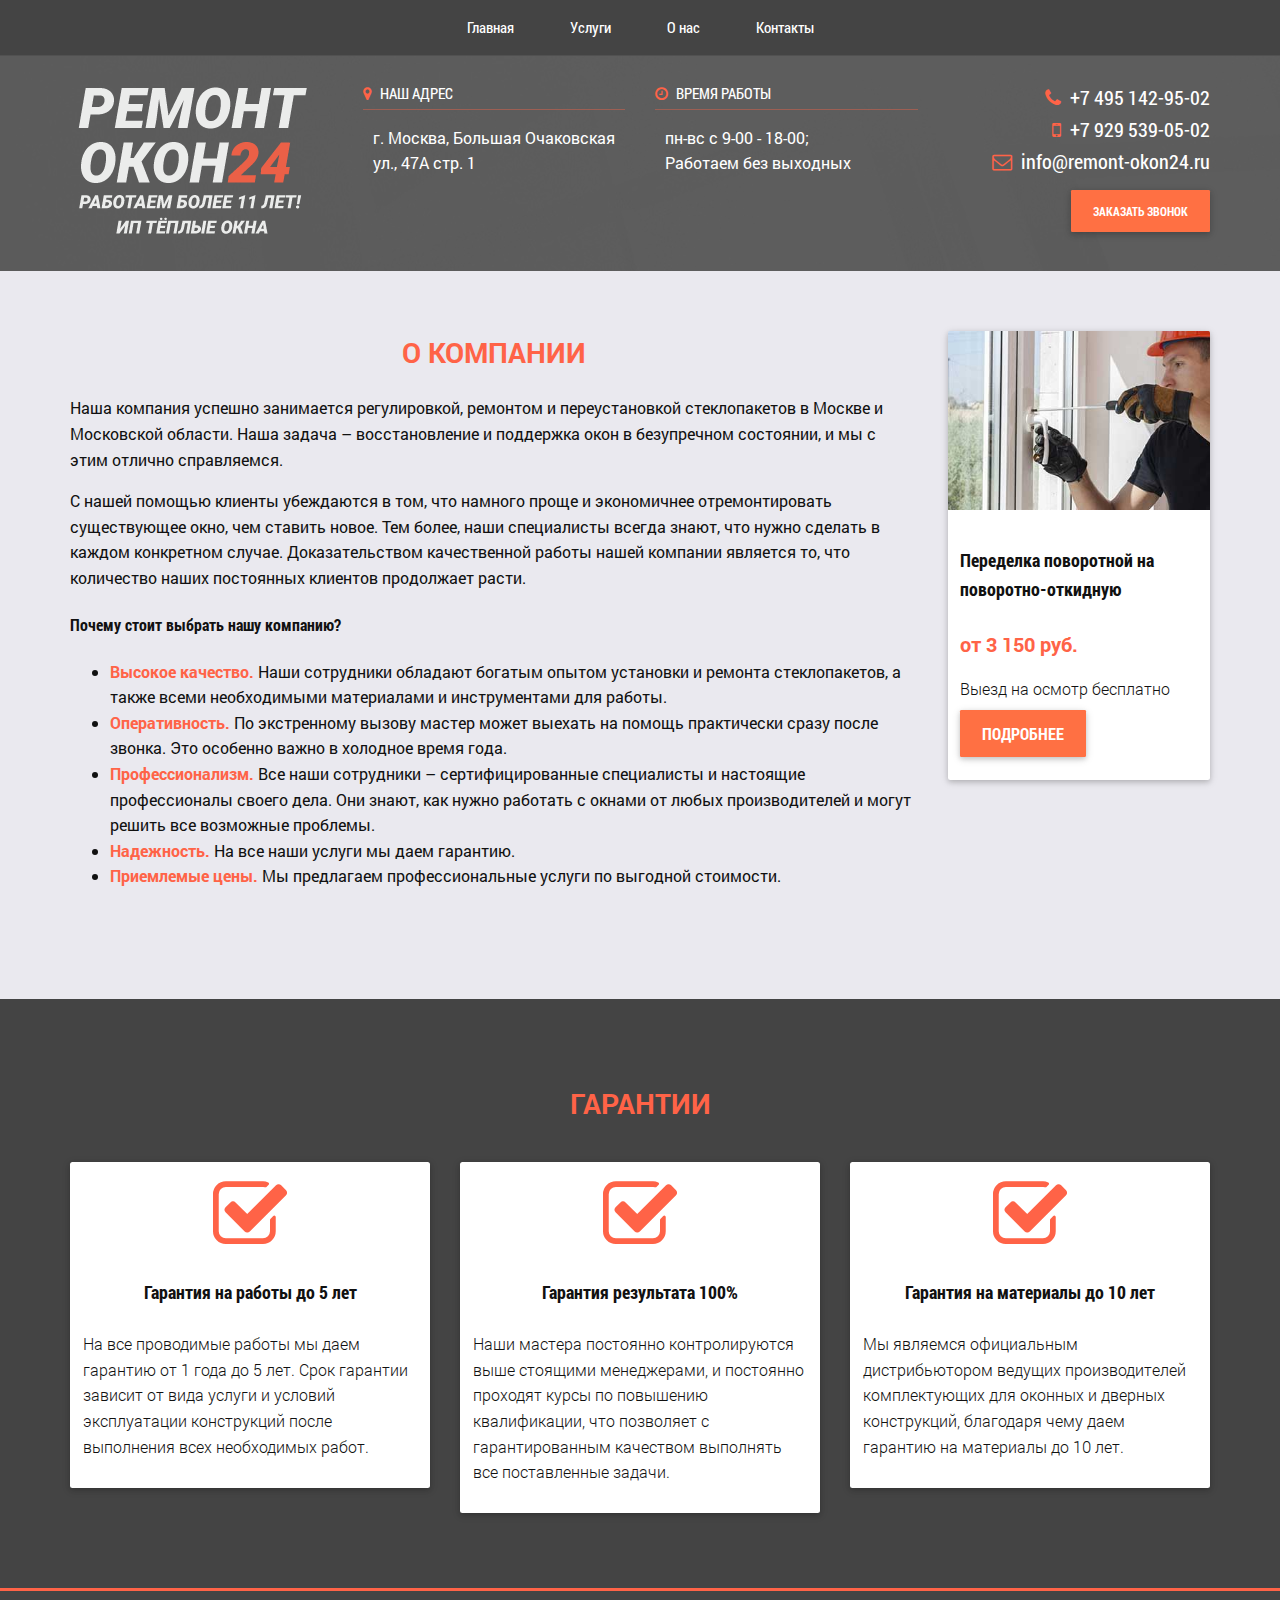
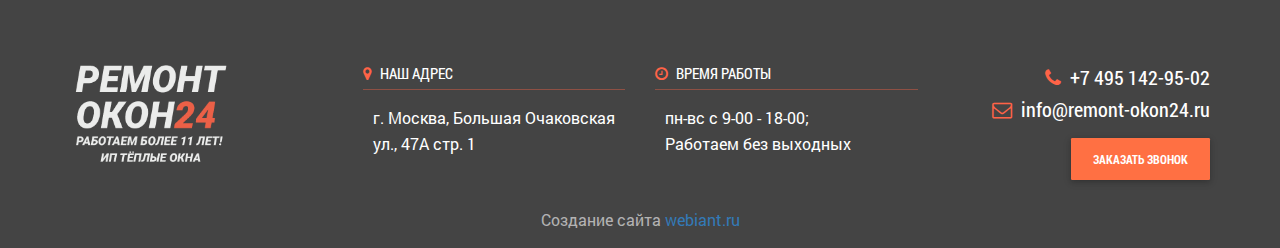
==== about.html @ fdbb1efa "Upgrade" ====
<!DOCTYPE html>
<html class="no-js" lang="ru">

<head>

	<meta charset="utf-8">

	<title>О нас - remont-okon24.ru</title>
	<meta name="description" content="">

	<meta http-equiv="X-UA-Compatible" content="IE=edge">
	<meta name="viewport" content="width=device-width, initial-scale=1, maximum-scale=1">

	<meta property="og:image" content="../img/remont-okon.jpg">

	<link rel="shortcut icon" href="img/favicon/favicon.ico" type="image/x-icon">
	<link rel="apple-touch-icon" href="img/favicon/apple-touch-icon.png">
	<link rel="apple-touch-icon" sizes="72x72" href="img/favicon/apple-touch-icon-72x72.png">
	<link rel="apple-touch-icon" sizes="114x114" href="img/favicon/apple-touch-icon-114x114.png">

	<!-- Bootstrap v3.3.4 Grid Styles -->
	<style>html{font-family:sans-serif;-ms-text-size-adjust:100%;-webkit-text-size-adjust:100%}body{margin:0}article,aside,details,figcaption,figure,footer,header,hgroup,main,menu,nav,section,summary{display:block}audio,canvas,progress,video{display:inline-block;vertical-align:baseline}audio:not([controls]){display:none;height:0}[hidden],template{display:none}a{background-color:transparent}a:active,a:hover{outline:0}abbr[title]{border-bottom:1px dotted}b,strong{font-weight:bold}dfn{font-style:italic}h1{font-size:2em;margin:0.67em 0}mark{background:#ff0;color:#000}small{font-size:80%}sub,sup{font-size:75%;line-height:0;position:relative;vertical-align:baseline}sup{top:-0.5em}sub{bottom:-0.25em}img{border:0}svg:not(:root){overflow:hidden}figure{margin:1em 40px}hr{-moz-box-sizing:content-box;-webkit-box-sizing:content-box;box-sizing:content-box;height:0}pre{overflow:auto}code,kbd,pre,samp{font-family:monospace, monospace;font-size:1em}button,input,optgroup,select,textarea{color:inherit;font:inherit;margin:0}button{overflow:visible}button,select{text-transform:none}button,html input[type="button"],input[type="reset"],input[type="submit"]{-webkit-appearance:button;cursor:pointer}button[disabled],html input[disabled]{cursor:default}button::-moz-focus-inner,input::-moz-focus-inner{border:0;padding:0}input{line-height:normal}input[type="checkbox"],input[type="radio"]{-webkit-box-sizing:border-box;-moz-box-sizing:border-box;box-sizing:border-box;padding:0}input[type="number"]::-webkit-inner-spin-button,input[type="number"]::-webkit-outer-spin-button{height:auto}input[type="search"]{-webkit-appearance:textfield;-moz-box-sizing:content-box;-webkit-box-sizing:content-box;box-sizing:content-box}input[type="search"]::-webkit-search-cancel-button,input[type="search"]::-webkit-search-decoration{-webkit-appearance:none}fieldset{border:1px solid #c0c0c0;margin:0 2px;padding:0.35em 0.625em 0.75em}legend{border:0;padding:0}textarea{overflow:auto}optgroup{font-weight:bold}table{border-collapse:collapse;border-spacing:0}td,th{padding:0}*{-webkit-box-sizing:border-box;-moz-box-sizing:border-box;box-sizing:border-box}*:before,*:after{-webkit-box-sizing:border-box;-moz-box-sizing:border-box;box-sizing:border-box}html{font-size:10px;-webkit-tap-highlight-color:rgba(0,0,0,0)}body{font-family:"Helvetica Neue",Helvetica,Arial,sans-serif;font-size:14px;line-height:1.42857143;color:#333;background-color:#fff}input,button,select,textarea{font-family:inherit;font-size:inherit;line-height:inherit}a{color:#337ab7;text-decoration:none}a:hover,a:focus{color:#23527c;text-decoration:underline}a:focus{outline:thin dotted;outline:5px auto -webkit-focus-ring-color;outline-offset:-2px}figure{margin:0}img{vertical-align:middle}.img-responsive{display:block;max-width:100%;height:auto}.img-rounded{border-radius:6px}.img-thumbnail{padding:4px;line-height:1.42857143;background-color:#fff;border:1px solid #ddd;border-radius:4px;-webkit-transition:all .2s ease-in-out;-o-transition:all .2s ease-in-out;transition:all .2s ease-in-out;display:inline-block;max-width:100%;height:auto}.img-circle{border-radius:50%}hr{margin-top:20px;margin-bottom:20px;border:0;border-top:1px solid #eee}.sr-only{position:absolute;width:1px;height:1px;margin:-1px;padding:0;overflow:hidden;clip:rect(0, 0, 0, 0);border:0}.sr-only-focusable:active,.sr-only-focusable:focus{position:static;width:auto;height:auto;margin:0;overflow:visible;clip:auto}[role="button"]{cursor:pointer}.container{margin-right:auto;margin-left:auto;padding-left:15px;padding-right:15px}@media (min-width:768px){.container{width:750px}}@media (min-width:992px){.container{width:970px}}@media (min-width:1200px){.container{width:1170px}}.container-fluid{margin-right:auto;margin-left:auto;padding-left:15px;padding-right:15px}.row{margin-left:-15px;margin-right:-15px}.col-xs-1, .col-sm-1, .col-md-1, .col-lg-1, .col-xs-2, .col-sm-2, .col-md-2, .col-lg-2, .col-xs-3, .col-sm-3, .col-md-3, .col-lg-3, .col-xs-4, .col-sm-4, .col-md-4, .col-lg-4, .col-xs-5, .col-sm-5, .col-md-5, .col-lg-5, .col-xs-6, .col-sm-6, .col-md-6, .col-lg-6, .col-xs-7, .col-sm-7, .col-md-7, .col-lg-7, .col-xs-8, .col-sm-8, .col-md-8, .col-lg-8, .col-xs-9, .col-sm-9, .col-md-9, .col-lg-9, .col-xs-10, .col-sm-10, .col-md-10, .col-lg-10, .col-xs-11, .col-sm-11, .col-md-11, .col-lg-11, .col-xs-12, .col-sm-12, .col-md-12, .col-lg-12{position:relative;min-height:1px;padding-left:15px;padding-right:15px}.col-xs-1, .col-xs-2, .col-xs-3, .col-xs-4, .col-xs-5, .col-xs-6, .col-xs-7, .col-xs-8, .col-xs-9, .col-xs-10, .col-xs-11, .col-xs-12{float:left}.col-xs-12{width:100%}.col-xs-11{width:91.66666667%}.col-xs-10{width:83.33333333%}.col-xs-9{width:75%}.col-xs-8{width:66.66666667%}.col-xs-7{width:58.33333333%}.col-xs-6{width:50%}.col-xs-5{width:41.66666667%}.col-xs-4{width:33.33333333%}.col-xs-3{width:25%}.col-xs-2{width:16.66666667%}.col-xs-1{width:8.33333333%}.col-xs-pull-12{right:100%}.col-xs-pull-11{right:91.66666667%}.col-xs-pull-10{right:83.33333333%}.col-xs-pull-9{right:75%}.col-xs-pull-8{right:66.66666667%}.col-xs-pull-7{right:58.33333333%}.col-xs-pull-6{right:50%}.col-xs-pull-5{right:41.66666667%}.col-xs-pull-4{right:33.33333333%}.col-xs-pull-3{right:25%}.col-xs-pull-2{right:16.66666667%}.col-xs-pull-1{right:8.33333333%}.col-xs-pull-0{right:auto}.col-xs-push-12{left:100%}.col-xs-push-11{left:91.66666667%}.col-xs-push-10{left:83.33333333%}.col-xs-push-9{left:75%}.col-xs-push-8{left:66.66666667%}.col-xs-push-7{left:58.33333333%}.col-xs-push-6{left:50%}.col-xs-push-5{left:41.66666667%}.col-xs-push-4{left:33.33333333%}.col-xs-push-3{left:25%}.col-xs-push-2{left:16.66666667%}.col-xs-push-1{left:8.33333333%}.col-xs-push-0{left:auto}.col-xs-offset-12{margin-left:100%}.col-xs-offset-11{margin-left:91.66666667%}.col-xs-offset-10{margin-left:83.33333333%}.col-xs-offset-9{margin-left:75%}.col-xs-offset-8{margin-left:66.66666667%}.col-xs-offset-7{margin-left:58.33333333%}.col-xs-offset-6{margin-left:50%}.col-xs-offset-5{margin-left:41.66666667%}.col-xs-offset-4{margin-left:33.33333333%}.col-xs-offset-3{margin-left:25%}.col-xs-offset-2{margin-left:16.66666667%}.col-xs-offset-1{margin-left:8.33333333%}.col-xs-offset-0{margin-left:0}@media (min-width:768px){.col-sm-1, .col-sm-2, .col-sm-3, .col-sm-4, .col-sm-5, .col-sm-6, .col-sm-7, .col-sm-8, .col-sm-9, .col-sm-10, .col-sm-11, .col-sm-12{float:left}.col-sm-12{width:100%}.col-sm-11{width:91.66666667%}.col-sm-10{width:83.33333333%}.col-sm-9{width:75%}.col-sm-8{width:66.66666667%}.col-sm-7{width:58.33333333%}.col-sm-6{width:50%}.col-sm-5{width:41.66666667%}.col-sm-4{width:33.33333333%}.col-sm-3{width:25%}.col-sm-2{width:16.66666667%}.col-sm-1{width:8.33333333%}.col-sm-pull-12{right:100%}.col-sm-pull-11{right:91.66666667%}.col-sm-pull-10{right:83.33333333%}.col-sm-pull-9{right:75%}.col-sm-pull-8{right:66.66666667%}.col-sm-pull-7{right:58.33333333%}.col-sm-pull-6{right:50%}.col-sm-pull-5{right:41.66666667%}.col-sm-pull-4{right:33.33333333%}.col-sm-pull-3{right:25%}.col-sm-pull-2{right:16.66666667%}.col-sm-pull-1{right:8.33333333%}.col-sm-pull-0{right:auto}.col-sm-push-12{left:100%}.col-sm-push-11{left:91.66666667%}.col-sm-push-10{left:83.33333333%}.col-sm-push-9{left:75%}.col-sm-push-8{left:66.66666667%}.col-sm-push-7{left:58.33333333%}.col-sm-push-6{left:50%}.col-sm-push-5{left:41.66666667%}.col-sm-push-4{left:33.33333333%}.col-sm-push-3{left:25%}.col-sm-push-2{left:16.66666667%}.col-sm-push-1{left:8.33333333%}.col-sm-push-0{left:auto}.col-sm-offset-12{margin-left:100%}.col-sm-offset-11{margin-left:91.66666667%}.col-sm-offset-10{margin-left:83.33333333%}.col-sm-offset-9{margin-left:75%}.col-sm-offset-8{margin-left:66.66666667%}.col-sm-offset-7{margin-left:58.33333333%}.col-sm-offset-6{margin-left:50%}.col-sm-offset-5{margin-left:41.66666667%}.col-sm-offset-4{margin-left:33.33333333%}.col-sm-offset-3{margin-left:25%}.col-sm-offset-2{margin-left:16.66666667%}.col-sm-offset-1{margin-left:8.33333333%}.col-sm-offset-0{margin-left:0}}@media (min-width:992px){.col-md-1, .col-md-2, .col-md-3, .col-md-4, .col-md-5, .col-md-6, .col-md-7, .col-md-8, .col-md-9, .col-md-10, .col-md-11, .col-md-12{float:left}.col-md-12{width:100%}.col-md-11{width:91.66666667%}.col-md-10{width:83.33333333%}.col-md-9{width:75%}.col-md-8{width:66.66666667%}.col-md-7{width:58.33333333%}.col-md-6{width:50%}.col-md-5{width:41.66666667%}.col-md-4{width:33.33333333%}.col-md-3{width:25%}.col-md-2{width:16.66666667%}.col-md-1{width:8.33333333%}.col-md-pull-12{right:100%}.col-md-pull-11{right:91.66666667%}.col-md-pull-10{right:83.33333333%}.col-md-pull-9{right:75%}.col-md-pull-8{right:66.66666667%}.col-md-pull-7{right:58.33333333%}.col-md-pull-6{right:50%}.col-md-pull-5{right:41.66666667%}.col-md-pull-4{right:33.33333333%}.col-md-pull-3{right:25%}.col-md-pull-2{right:16.66666667%}.col-md-pull-1{right:8.33333333%}.col-md-pull-0{right:auto}.col-md-push-12{left:100%}.col-md-push-11{left:91.66666667%}.col-md-push-10{left:83.33333333%}.col-md-push-9{left:75%}.col-md-push-8{left:66.66666667%}.col-md-push-7{left:58.33333333%}.col-md-push-6{left:50%}.col-md-push-5{left:41.66666667%}.col-md-push-4{left:33.33333333%}.col-md-push-3{left:25%}.col-md-push-2{left:16.66666667%}.col-md-push-1{left:8.33333333%}.col-md-push-0{left:auto}.col-md-offset-12{margin-left:100%}.col-md-offset-11{margin-left:91.66666667%}.col-md-offset-10{margin-left:83.33333333%}.col-md-offset-9{margin-left:75%}.col-md-offset-8{margin-left:66.66666667%}.col-md-offset-7{margin-left:58.33333333%}.col-md-offset-6{margin-left:50%}.col-md-offset-5{margin-left:41.66666667%}.col-md-offset-4{margin-left:33.33333333%}.col-md-offset-3{margin-left:25%}.col-md-offset-2{margin-left:16.66666667%}.col-md-offset-1{margin-left:8.33333333%}.col-md-offset-0{margin-left:0}}@media (min-width:1200px){.col-lg-1, .col-lg-2, .col-lg-3, .col-lg-4, .col-lg-5, .col-lg-6, .col-lg-7, .col-lg-8, .col-lg-9, .col-lg-10, .col-lg-11, .col-lg-12{float:left}.col-lg-12{width:100%}.col-lg-11{width:91.66666667%}.col-lg-10{width:83.33333333%}.col-lg-9{width:75%}.col-lg-8{width:66.66666667%}.col-lg-7{width:58.33333333%}.col-lg-6{width:50%}.col-lg-5{width:41.66666667%}.col-lg-4{width:33.33333333%}.col-lg-3{width:25%}.col-lg-2{width:16.66666667%}.col-lg-1{width:8.33333333%}.col-lg-pull-12{right:100%}.col-lg-pull-11{right:91.66666667%}.col-lg-pull-10{right:83.33333333%}.col-lg-pull-9{right:75%}.col-lg-pull-8{right:66.66666667%}.col-lg-pull-7{right:58.33333333%}.col-lg-pull-6{right:50%}.col-lg-pull-5{right:41.66666667%}.col-lg-pull-4{right:33.33333333%}.col-lg-pull-3{right:25%}.col-lg-pull-2{right:16.66666667%}.col-lg-pull-1{right:8.33333333%}.col-lg-pull-0{right:auto}.col-lg-push-12{left:100%}.col-lg-push-11{left:91.66666667%}.col-lg-push-10{left:83.33333333%}.col-lg-push-9{left:75%}.col-lg-push-8{left:66.66666667%}.col-lg-push-7{left:58.33333333%}.col-lg-push-6{left:50%}.col-lg-push-5{left:41.66666667%}.col-lg-push-4{left:33.33333333%}.col-lg-push-3{left:25%}.col-lg-push-2{left:16.66666667%}.col-lg-push-1{left:8.33333333%}.col-lg-push-0{left:auto}.col-lg-offset-12{margin-left:100%}.col-lg-offset-11{margin-left:91.66666667%}.col-lg-offset-10{margin-left:83.33333333%}.col-lg-offset-9{margin-left:75%}.col-lg-offset-8{margin-left:66.66666667%}.col-lg-offset-7{margin-left:58.33333333%}.col-lg-offset-6{margin-left:50%}.col-lg-offset-5{margin-left:41.66666667%}.col-lg-offset-4{margin-left:33.33333333%}.col-lg-offset-3{margin-left:25%}.col-lg-offset-2{margin-left:16.66666667%}.col-lg-offset-1{margin-left:8.33333333%}.col-lg-offset-0{margin-left:0}}.clearfix:before,.clearfix:after,.container:before,.container:after,.container-fluid:before,.container-fluid:after,.row:before,.row:after{content:" ";display:table}.clearfix:after,.container:after,.container-fluid:after,.row:after{clear:both}.center-block{display:block;margin-left:auto;margin-right:auto}.pull-right{float:right !important}.pull-left{float:left !important}.hide{display:none !important}.show{display:block !important}.invisible{visibility:hidden}.text-hide{font:0/0 a;color:transparent;text-shadow:none;background-color:transparent;border:0}.hidden{display:none !important}.affix{position:fixed}@-ms-viewport{width:device-width}.visible-xs,.visible-sm,.visible-md,.visible-lg{display:none !important}.visible-xs-block,.visible-xs-inline,.visible-xs-inline-block,.visible-sm-block,.visible-sm-inline,.visible-sm-inline-block,.visible-md-block,.visible-md-inline,.visible-md-inline-block,.visible-lg-block,.visible-lg-inline,.visible-lg-inline-block{display:none !important}@media (max-width:767px){.visible-xs{display:block !important}table.visible-xs{display:table}tr.visible-xs{display:table-row !important}th.visible-xs,td.visible-xs{display:table-cell !important}}@media (max-width:767px){.visible-xs-block{display:block !important}}@media (max-width:767px){.visible-xs-inline{display:inline !important}}@media (max-width:767px){.visible-xs-inline-block{display:inline-block !important}}@media (min-width:768px) and (max-width:991px){.visible-sm{display:block !important}table.visible-sm{display:table}tr.visible-sm{display:table-row !important}th.visible-sm,td.visible-sm{display:table-cell !important}}@media (min-width:768px) and (max-width:991px){.visible-sm-block{display:block !important}}@media (min-width:768px) and (max-width:991px){.visible-sm-inline{display:inline !important}}@media (min-width:768px) and (max-width:991px){.visible-sm-inline-block{display:inline-block !important}}@media (min-width:992px) and (max-width:1199px){.visible-md{display:block !important}table.visible-md{display:table}tr.visible-md{display:table-row !important}th.visible-md,td.visible-md{display:table-cell !important}}@media (min-width:992px) and (max-width:1199px){.visible-md-block{display:block !important}}@media (min-width:992px) and (max-width:1199px){.visible-md-inline{display:inline !important}}@media (min-width:992px) and (max-width:1199px){.visible-md-inline-block{display:inline-block !important}}@media (min-width:1200px){.visible-lg{display:block !important}table.visible-lg{display:table}tr.visible-lg{display:table-row !important}th.visible-lg,td.visible-lg{display:table-cell !important}}@media (min-width:1200px){.visible-lg-block{display:block !important}}@media (min-width:1200px){.visible-lg-inline{display:inline !important}}@media (min-width:1200px){.visible-lg-inline-block{display:inline-block !important}}@media (max-width:767px){.hidden-xs{display:none !important}}@media (min-width:768px) and (max-width:991px){.hidden-sm{display:none !important}}@media (min-width:992px) and (max-width:1199px){.hidden-md{display:none !important}}@media (min-width:1200px){.hidden-lg{display:none !important}}.visible-print{display:none !important}@media print{.visible-print{display:block !important}table.visible-print{display:table}tr.visible-print{display:table-row !important}th.visible-print,td.visible-print{display:table-cell !important}}.visible-print-block{display:none !important}@media print{.visible-print-block{display:block !important}}.visible-print-inline{display:none !important}@media print{.visible-print-inline{display:inline !important}}.visible-print-inline-block{display:none !important}@media print{.visible-print-inline-block{display:inline-block !important}}@media print{.hidden-print{display:none !important}}</style>
	
	<!-- Header CSS (First Sections of Website: paste after release from header.min.css here) -->
	<style></style>
	
	<!-- Load CSS, CSS Localstorage & WebFonts Main Function -->
	<script>!function(e){"use strict";function t(e,t,n){e.addEventListener?e.addEventListener(t,n,!1):e.attachEvent&&e.attachEvent("on"+t,n)}function n(t,n){return e.localStorage&&localStorage[t+"_content"]&&localStorage[t+"_file"]===n}function a(t,a){if(e.localStorage&&e.XMLHttpRequest)n(t,a)?o(localStorage[t+"_content"]):l(t,a);else{var s=r.createElement("link");s.href=a,s.id=t,s.rel="stylesheet",s.type="text/css",r.getElementsByTagName("head")[0].appendChild(s),r.cookie=t}}function l(e,t){var n=new XMLHttpRequest;n.open("GET",t,!0),n.onreadystatechange=function(){4===n.readyState&&200===n.status&&(o(n.responseText),localStorage[e+"_content"]=n.responseText,localStorage[e+"_file"]=t)},n.send()}function o(e){var t=r.createElement("style");t.setAttribute("type","text/css"),r.getElementsByTagName("head")[0].appendChild(t),t.styleSheet?t.styleSheet.cssText=e:t.innerHTML=e}var r=e.document;e.loadCSS=function(e,t,n){var a,l=r.createElement("link");if(t)a=t;else{var o;o=r.querySelectorAll?r.querySelectorAll("style,link[rel=stylesheet],script"):(r.body||r.getElementsByTagName("head")[0]).childNodes,a=o[o.length-1]}var s=r.styleSheets;l.rel="stylesheet",l.href=e,l.media="only x",a.parentNode.insertBefore(l,t?a:a.nextSibling);var c=function(e){for(var t=l.href,n=s.length;n--;)if(s[n].href===t)return e();setTimeout(function(){c(e)})};return l.onloadcssdefined=c,c(function(){l.media=n||"all"}),l},e.loadLocalStorageCSS=function(l,o){n(l,o)||r.cookie.indexOf(l)>-1?a(l,o):t(e,"load",function(){a(l,o)})}}(this);</script>

	<!-- Load CSS Start -->
	<script>loadLocalStorageCSS( "webfonts", "/css/fonts.min.css?ver=1.0.0" );</script>
	<script>loadCSS( "/css/header.min.css?ver=1.0.0", false, "all" );</script>
	<script>loadCSS( "/css/main.min.css?ver=1.0.0", false, "all" );</script>
	<!-- Load CSS End -->

	<!-- Load CSS Compilled without JS -->
	<noscript>
		<link rel="stylesheet" href="css/fonts.min.css">
		<link rel="stylesheet" href="css/main.min.css">
	</noscript>

</head>

<body class="page">
	<header class="main-head">
		<div class="mob-menu hidden-sm hidden-md hidden-lg">
			<a href="#" class="toggle-mnu hidden-lg"><span></span></a> <b>Меню</b>
		</div>
		<nav class="topmenu">
			<div class="container">
				<ul class="sf-menu">
					<li>
						<a href="/">Главная</a>
					</li>
					<li>
						<a href="#">Услуги</a>
						<ul>
							<li>
								<a href="../regulirivka-okon.html">Регулировка окон</a>
							</li>
							<li>
								<a href="../remont-plastikovykh-okon.html">Ремонт пластиковых окон</a>
							</li>
							<li>
								<a href="../remont-derevyannykh-okon.html">Ремонт деревянных окон</a>
							</li>
							<li>
								<a href="../zamena-steklopaketov.html">Замена стеклопакетов</a>
							</li>
							<li>
								<a href="../zamena-uplotnitelnykh-rezinok.html">Замена уплотнительных резинок</a>
							</li>
							<li>
								<a href="../remont-i-zamena-mekhanizmov.html">Ремонт и замена механизмов створки</a>
							</li>
							<li>
								<a href="../otdelka-okon.html">Откосы из сендвич-панелей, отделка окон</a>
							</li>
							<li>
								<a href="../moskitnye-setki.html">Москитные сетки на окна и двери</a>
							</li>
							<li>
								<a href="../peredelka-na-otkryvayushhuyusya.html">Переделка глухой на открывающуюся</a>
							</li>
							<li>
								<a href="../peredelka-povorotnoj-stvorki.html">Переделка поворотной на поворотно-откидную</a>
							</li>
							<li>
								<a href="../detskie-zamki-grebenki.html">Детские замки, гребенки, защелки курильщика</a>
							</li>
							<li>
								<a href="../otdelka-balkonov.html">Отделка и утепление балконов и лоджий</a>
							</li>
						</ul>
					</li>
					<li>
						<a href="../about.html">О нас</a>
					</li>
					<li>
						<a href="../contacts.html">Контакты</a>
					</li>
				</ul>
			</div>
		</nav>

		<section class="top-panel">
			<div class="container">
				<div class="top-panel-cont">
					<div class="row">
						<div class="col-md-3 col-sm-6 col-xs-4">
							<div class="top-panel-logo">
								<a href="/" class="logo"><img src="img/logo.png" alt="Ремонт окон"></a>
							</div>
						</div>
						<div class="col-md-3 hidden-sm hidden-xs">
							<div class="top-panel-box">
								<h4><i class="fa fa-map-marker" aria-hidden="true"></i>	Наш адрес</h4>
								<div class="box-contant">
									г. Москва, Большая Очаковская ул., 47А стр. 1
								</div>
							</div>
						</div>
						<div class="col-md-3 hidden-sm hidden-xs">
							<div class="top-panel-box">
								<h4>
									<i class="fa fa-clock-o" aria-hidden="true"></i> Время работы</h4>
								<div class="box-contant">
									пн-вс c 9-00 - 18-00;
									<br> Работаем без выходных
								</div>
							</div>
						</div>
						<div class="col-md-3 col-sm-6 col-xs-8">
							<div class="text-right">
								<div class="top-phone">
									<i class="fa fa-phone" aria-hidden="true"></i>
									<a href="tel:+74951429502">+7 495 142-95-02</a>
									<br>
									<i class="fa fa-mobile" aria-hidden="true"></i>
									<a href="tel:+79295390502">+7 929 539-05-02</a>
								</div>
								<div class="top-mail hidden-xs">
									<i class="fa fa-envelope-o" aria-hidden="true"></i> <a href="mailto:info@remont-okon24.ru">info@remont-okon24.ru</a>
								</div>
								<div class="top-button">
									<a href="#callback" class="btn btn-deep-orange popup-with-zoom-anim" data-form="Заявка на обратный звонок сверху"><span>Заказать звонок</span></a>
								</div>
							</div>
						</div>
					</div>
				</div>
			</div>
		</section>

		<section class="content">
			<div class="container">
				<div class="row">
					<div class="col-md-9">
						<article>
							<h1 class="sect-title">О компании</h1>
							<p>Наша компания успешно занимается регулировкой, ремонтом и переустановкой стеклопакетов в Москве и Московской области. Наша задача – восстановление и поддержка окон в безупречном состоянии, и мы с этим отлично справляемся.</p>

                            <p>С нашей помощью клиенты убеждаются в том, что намного проще и экономичнее отремонтировать существующее окно, чем ставить новое. Тем более, наши специалисты всегда знают, что нужно сделать в каждом конкретном случае. 
                            Доказательством качественной работы нашей компании является то, что количество наших постоянных клиентов продолжает расти.</p>
                            
                            <h4>Почему стоит выбрать нашу компанию?</h4>
                                <ul>
                                    <li><strong>Высокое качество.</strong> Наши сотрудники обладают богатым опытом установки и ремонта стеклопакетов, а также всеми необходимыми материалами и инструментами для работы.</li>
                                    <li><strong>Оперативность.</strong> По экстренному вызову мастер может выехать на помощь практически сразу после звонка. Это особенно важно в холодное время года.</li>
                                    <li><strong>Профессионализм.</strong> Все наши сотрудники – сертифицированные специалисты и настоящие профессионалы своего дела. Они знают, как нужно работать с окнами от любых производителей и могут решить все возможные проблемы.</li>
                                    <li><strong>Надежность.</strong> На все наши услуги мы даем гарантию.</li>
                                    <li><strong>Приемлемые цены.</strong> Мы предлагаем профессиональные услуги по выгодной стоимости.</li>
                                </ul>
						</article>
					</div>
					<div class="col-md-3">
						<aside class="ride-sidebar">
							<div class="card">
								<img src="../img/servises/Peredelka-povorotnoj-stvorki.jpg" class="card-img-top" alt="Переделка поворотной створки">
								<div class="card-body">
									<h4 class="card-title">Переделка поворотной на поворотно-откидную</h4>
									<strong>от 3 150 руб.</strong>
									<p class="card-text">Выезд на осмотр бесплатно</p>
									<div class="top-button">
										<a href="../peredelka-povorotnoj-stvorki.html" type="button" class="btn btn-md btn-deep-orange">Подробнее</a>
									</div>
								</div>
							</div>
						</aside>
					</div>
				</div>
			</div>
		</section>

		<section class="sect-garant">
			<div class="container">
				<div class="row">
						<h2 class="sect-title">Гарантии</h2>
					<div class="col-sm-4">
						<div class="card">
							<div class="card-body">
								<div class="garant-icon">
									<i class="fa fa-check-square-o fa-5x" aria-hidden="true"></i>
								</div>
								<h4 class="card-title text-center">Гарантия на работы до 5 лет</h4>
								<p class="card-text">На все проводимые работы мы даем гарантию от 1 года до 5 лет. Срок гарантии зависит от вида услуги и условий эксплуатации конструкций после выполнения всех необходимых работ.</p>
							</div>
						</div>
					</div>
					<div class="col-sm-4">
						<div class="card">
							<div class="card-body">
								<div class="garant-icon">
									<i class="fa fa-check-square-o fa-5x" aria-hidden="true"></i>
								</div>
								<h4 class="card-title text-center">Гарантия результата 100%</h4>
								<p class="card-text">Наши мастера постоянно контролируются выше стоящими менеджерами, и постоянно проходят курсы по повышению квалификации, что позволяет с гарантированным качеством выполнять все поставленные задачи.</p>
							</div>
						</div>
					</div>
					<div class="col-sm-4">
						<div class="card">
							<div class="card-body">
								<div class="garant-icon">
									<i class="fa fa-check-square-o fa-5x" aria-hidden="true"></i>
								</div>
								<h4 class="card-title text-center">Гарантия на материалы до 10 лет</h4>
								<p class="card-text">Мы являемся официальным дистрибьютором ведущих производителей комплектующих для оконных и дверных конструкций, благодаря чему даем гарантию на материалы до 10 лет.</p>
							</div>
						</div>
					</div>
				</div>
			</div>
		</section>
		
		<footer class="site-footer">
			<div class="container">
				<div class="row">
					<div class="col-md-2 col-sm-6 col-xs-4">
						<a href="/" class="logo">
							<img src="img/logo.png" alt="Ремонт окон">
						</a>
					</div>
					<div class="col-md-3 col-md-offset-1 hidden-sm hidden-xs">
						<div class="site-footer-box">
							<h4>
								<i class="fa fa-map-marker" aria-hidden="true"></i> Наш адрес</h4>
							<div class="box-contant">
								г. Москва, Большая Очаковская ул., 47А стр. 1
							</div>
						</div>
					</div>
					<div class="col-md-3 hidden-sm hidden-xs">
						<div class="site-footer-box">
							<h4>
								<i class="fa fa-clock-o" aria-hidden="true"></i> Время работы</h4>
							<div class="box-contant">
								пн-вс c 9-00 - 18-00;
								<br> Работаем без выходных
							</div>
						</div>
					</div>
					<div class="col-md-3 col-sm-6 col-xs-8">
						<div class="text-right">
							<div class="footer-phone">
								<i class="fa fa-phone" aria-hidden="true"></i>
								<a href="tel:+74951429502">+7 495 142-95-02</a>
							</div>
							<div class="footer-mail hidden-xs">
								<i class="fa fa-envelope-o" aria-hidden="true"></i>
								<a href="mailto:info@remont-okon24.ru">info@remont-okon24.ru</a>
							</div>
							<div class="footer-button">
								<a href="#callback" class="btn btn-deep-orange popup-with-zoom-anim" data-form="Заявка на обратный звонок снизу">
									<span>Заказать звонок</span>
								</a>
							</div>
						</div>
					</div>
				</div>
			</div>
			<div class="footer-copyright text-center">
					Создание сайта <a href="https://webiant.ru" target="_blank">webiant.ru</a>
			</div>
		</footer>

	<div class="hidden">
		<form class="popup-form callback zoom-anim-dialog" id="callback">
			<div class="success">Спасибо за заявку <br>
				Наши менеджеры свяжутся с Вами в ближайшее время</div>
			<!-- Hidden Required Fields -->
			<input type="hidden" name="project_name" value="Регулировка окон">
			<input type="hidden" name="admin_email" value="info@remont-okon24.ru">
			<input type="hidden" name="form_subject" value="Заявка с сайта на Регулировку окон">
			<!-- END Hidden Required Fields -->
			<h2 class="sect-title">Оставить заявку</h2>
			<input type="text" name="Имя" placeholder="Введите ваше имя" required>
			<input type="text" name="Телефон" placeholder="Введите ваш телефон" required>
			<div class="text-center">
				<button class="btn btn-deep-orange">Отправить</button>
			</div>
			<input class="formname" type="hidden" name="Форма" id="">
		</form>
	</div>

	<!--[if lt IE 9]>
	<script src="libs/html5shiv/es5-shim.min.js"></script>
	<script src="libs/html5shiv/html5shiv.min.js"></script>
	<script src="libs/html5shiv/html5shiv-printshiv.min.js"></script>
	<script src="libs/respond/respond.min.js"></script>
	<![endif]-->

	<!-- Load Scripts Start -->
	<script>var scr = {"scripts":[
		{"src" : "js/libs.js", "async" : false},
		{"src" : "js/common.js", "async" : false}
		]};!function(t,n,r){"use strict";var c=function(t){if("[object Array]"!==Object.prototype.toString.call(t))return!1;for(var r=0;r<t.length;r++){var c=n.createElement("script"),e=t[r];c.src=e.src,c.async=e.async,n.body.appendChild(c)}return!0};t.addEventListener?t.addEventListener("load",function(){c(r.scripts);},!1):t.attachEvent?t.attachEvent("onload",function(){c(r.scripts)}):t.onload=function(){c(r.scripts)}}(window,document,scr);
	</script>
	<!-- Load Scripts End -->
<!-- Yandex.Metrika counter --> <script type="text/javascript" > (function (d, w, c) { (w[c] = w[c] || []).push(function() { try { w.yaCounter49998046 = new Ya.Metrika2({ id:49998046, clickmap:true, trackLinks:true, accurateTrackBounce:true, webvisor:true }); } catch(e) { } }); var n = d.getElementsByTagName("script")[0], s = d.createElement("script"), f = function () { n.parentNode.insertBefore(s, n); }; s.type = "text/javascript"; s.async = true; s.src = "https://mc.yandex.ru/metrika/tag.js"; if (w.opera == "[object Opera]") { d.addEventListener("DOMContentLoaded", f, false); } else { f(); } })(document, window, "yandex_metrika_callbacks2"); </script> <noscript><div><img src="https://mc.yandex.ru/watch/49998046" style="position:absolute; left:-9999px;" alt="" /></div></noscript> <!-- /Yandex.Metrika counter -->
</body>
</html>
---- css/fonts.min.css ----
@font-face{font-family:RobotoRegular;font-style:normal;font-weight:400;src:url(../fonts/RobotoRegular/RobotoRegular.eot?#iefix) format("embedded-opentype"),url(../fonts/RobotoRegular/RobotoRegular.woff) format("woff"),url(../fonts/RobotoRegular/RobotoRegular.ttf) format("truetype")}@font-face{font-family:RobotoBold;font-style:normal;font-weight:400;src:url(../fonts/RobotoBold/RobotoBold.eot?#iefix) format("embedded-opentype"),url(../fonts/RobotoBold/RobotoBold.woff) format("woff"),url(../fonts/RobotoBold/RobotoBold.ttf) format("truetype")}@font-face{font-family:RobotoCondensedBold;font-style:normal;font-weight:400;src:url(../fonts/RobotoCondensedBold/RobotoCondensedBold.eot?#iefix) format("embedded-opentype"),url(../fonts/RobotoCondensedBold/RobotoCondensedBold.woff) format("woff"),url(../fonts/RobotoCondensedBold/RobotoCondensedBold.ttf) format("truetype")}@font-face{font-family:RobotoCondensedLight;font-style:normal;font-weight:400;src:url(../fonts/RobotoCondensedLight/RobotoCondensedLight.eot?#iefix) format("embedded-opentype"),url(../fonts/RobotoCondensedLight/RobotoCondensedLight.woff) format("woff"),url(../fonts/RobotoCondensedLight/RobotoCondensedLight.ttf) format("truetype")}@font-face{font-family:RobotoCondensedRegular;font-style:normal;font-weight:400;src:url(../fonts/RobotoCondensedRegular/RobotoCondensedRegular.eot?#iefix) format("embedded-opentype"),url(../fonts/RobotoCondensedRegular/RobotoCondensedRegular.woff) format("woff"),url(../fonts/RobotoCondensedRegular/RobotoCondensedRegular.ttf) format("truetype")}@font-face{font-family:RobotoLight;font-style:normal;font-weight:400;src:url(../fonts/RobotoLight/RobotoLight.eot?#iefix) format("embedded-opentype"),url(../fonts/RobotoLight/RobotoLight.woff) format("woff"),url(../fonts/RobotoLight/RobotoLight.ttf) format("truetype")}
---- css/main.min.css ----
@charset "UTF-8";.fa-pull-left,.sf-menu,.sf-menu>li{float:left}.flip-clock-wrapper.clearfix:after,.flip-clock-wrapper:after{clear:both}.fa,.mm-menu{-moz-osx-font-smoothing:grayscale}.fa-fw,.fa-li,.fa-stack-1x,.fa-stack-2x,.flip-clock-wrapper,.mm-iconbar,.mm-navbar{text-align:center}.mm-listitem>a,.mm-listitem>span,.mm-listitem_divider,.mm-navbar__breadcrumbs,.mm-navbar__title{-o-text-overflow:ellipsis;text-overflow:ellipsis}.mm-listitem_divider,.site-footer-box h4,.success{text-transform:uppercase}.animated{-webkit-animation-duration:1s;animation-duration:1s;-webkit-animation-fill-mode:both;animation-fill-mode:both}.animated.infinite{-webkit-animation-iteration-count:infinite;animation-iteration-count:infinite}.animated.hinge{-webkit-animation-duration:2s;animation-duration:2s}@-webkit-keyframes bounce{0%,100%,20%,53%,80%{-webkit-transition-timing-function:cubic-bezier(.215,.61,.355,1);transition-timing-function:cubic-bezier(.215,.61,.355,1);-webkit-transform:translate3d(0,0,0);transform:translate3d(0,0,0)}40%,43%{-webkit-transition-timing-function:cubic-bezier(.755,.05,.855,.06);transition-timing-function:cubic-bezier(.755,.05,.855,.06);-webkit-transform:translate3d(0,-30px,0);transform:translate3d(0,-30px,0)}70%{-webkit-transition-timing-function:cubic-bezier(.755,.05,.855,.06);transition-timing-function:cubic-bezier(.755,.05,.855,.06);-webkit-transform:translate3d(0,-15px,0);transform:translate3d(0,-15px,0)}90%{-webkit-transform:translate3d(0,-4px,0);transform:translate3d(0,-4px,0)}}@keyframes bounce{0%,100%,20%,53%,80%{-webkit-transition-timing-function:cubic-bezier(.215,.61,.355,1);-o-transition-timing-function:cubic-bezier(.215,.61,.355,1);transition-timing-function:cubic-bezier(.215,.61,.355,1);-webkit-transform:translate3d(0,0,0);-ms-transform:translate3d(0,0,0);transform:translate3d(0,0,0)}40%,43%{-webkit-transition-timing-function:cubic-bezier(.755,.05,.855,.06);-o-transition-timing-function:cubic-bezier(.755,.05,.855,.06);transition-timing-function:cubic-bezier(.755,.05,.855,.06);-webkit-transform:translate3d(0,-30px,0);-ms-transform:translate3d(0,-30px,0);transform:translate3d(0,-30px,0)}70%{-webkit-transition-timing-function:cubic-bezier(.755,.05,.855,.06);-o-transition-timing-function:cubic-bezier(.755,.05,.855,.06);transition-timing-function:cubic-bezier(.755,.05,.855,.06);-webkit-transform:translate3d(0,-15px,0);-ms-transform:translate3d(0,-15px,0);transform:translate3d(0,-15px,0)}90%{-webkit-transform:translate3d(0,-4px,0);-ms-transform:translate3d(0,-4px,0);transform:translate3d(0,-4px,0)}}.bounce{-webkit-animation-name:bounce;animation-name:bounce;-webkit-transform-origin:center bottom;-ms-transform-origin:center bottom;transform-origin:center bottom}@-webkit-keyframes flash{0%,100%,50%{opacity:1}25%,75%{opacity:0}}@keyframes flash{0%,100%,50%{opacity:1}25%,75%{opacity:0}}.flash{-webkit-animation-name:flash;animation-name:flash}@-webkit-keyframes pulse{0%,100%{-webkit-transform:scale3d(1,1,1);transform:scale3d(1,1,1)}50%{-webkit-transform:scale3d(1.05,1.05,1.05);transform:scale3d(1.05,1.05,1.05)}}@keyframes pulse{0%,100%{-webkit-transform:scale3d(1,1,1);-ms-transform:scale3d(1,1,1);transform:scale3d(1,1,1)}50%{-webkit-transform:scale3d(1.05,1.05,1.05);-ms-transform:scale3d(1.05,1.05,1.05);transform:scale3d(1.05,1.05,1.05)}}.pulse{-webkit-animation-name:pulse;animation-name:pulse}@-webkit-keyframes rubberBand{0%,100%{-webkit-transform:scale3d(1,1,1);transform:scale3d(1,1,1)}30%{-webkit-transform:scale3d(1.25,.75,1);transform:scale3d(1.25,.75,1)}40%{-webkit-transform:scale3d(.75,1.25,1);transform:scale3d(.75,1.25,1)}50%{-webkit-transform:scale3d(1.15,.85,1);transform:scale3d(1.15,.85,1)}65%{-webkit-transform:scale3d(.95,1.05,1);transform:scale3d(.95,1.05,1)}75%{-webkit-transform:scale3d(1.05,.95,1);transform:scale3d(1.05,.95,1)}}@keyframes rubberBand{0%,100%{-webkit-transform:scale3d(1,1,1);-ms-transform:scale3d(1,1,1);transform:scale3d(1,1,1)}30%{-webkit-transform:scale3d(1.25,.75,1);-ms-transform:scale3d(1.25,.75,1);transform:scale3d(1.25,.75,1)}40%{-webkit-transform:scale3d(.75,1.25,1);-ms-transform:scale3d(.75,1.25,1);transform:scale3d(.75,1.25,1)}50%{-webkit-transform:scale3d(1.15,.85,1);-ms-transform:scale3d(1.15,.85,1);transform:scale3d(1.15,.85,1)}65%{-webkit-transform:scale3d(.95,1.05,1);-ms-transform:scale3d(.95,1.05,1);transform:scale3d(.95,1.05,1)}75%{-webkit-transform:scale3d(1.05,.95,1);-ms-transform:scale3d(1.05,.95,1);transform:scale3d(1.05,.95,1)}}.rubberBand{-webkit-animation-name:rubberBand;animation-name:rubberBand}@-webkit-keyframes shake{0%,100%{-webkit-transform:translate3d(0,0,0);transform:translate3d(0,0,0)}10%,30%,50%,70%,90%{-webkit-transform:translate3d(-10px,0,0);transform:translate3d(-10px,0,0)}20%,40%,60%,80%{-webkit-transform:translate3d(10px,0,0);transform:translate3d(10px,0,0)}}@keyframes shake{0%,100%{-webkit-transform:translate3d(0,0,0);-ms-transform:translate3d(0,0,0);transform:translate3d(0,0,0)}10%,30%,50%,70%,90%{-webkit-transform:translate3d(-10px,0,0);-ms-transform:translate3d(-10px,0,0);transform:translate3d(-10px,0,0)}20%,40%,60%,80%{-webkit-transform:translate3d(10px,0,0);-ms-transform:translate3d(10px,0,0);transform:translate3d(10px,0,0)}}.shake{-webkit-animation-name:shake;animation-name:shake}@-webkit-keyframes swing{20%{-webkit-transform:rotate3d(0,0,1,15deg);transform:rotate3d(0,0,1,15deg)}40%{-webkit-transform:rotate3d(0,0,1,-10deg);transform:rotate3d(0,0,1,-10deg)}60%{-webkit-transform:rotate3d(0,0,1,5deg);transform:rotate3d(0,0,1,5deg)}80%{-webkit-transform:rotate3d(0,0,1,-5deg);transform:rotate3d(0,0,1,-5deg)}100%{-webkit-transform:rotate3d(0,0,1,0deg);transform:rotate3d(0,0,1,0deg)}}@keyframes swing{20%{-webkit-transform:rotate3d(0,0,1,15deg);-ms-transform:rotate3d(0,0,1,15deg);transform:rotate3d(0,0,1,15deg)}40%{-webkit-transform:rotate3d(0,0,1,-10deg);-ms-transform:rotate3d(0,0,1,-10deg);transform:rotate3d(0,0,1,-10deg)}60%{-webkit-transform:rotate3d(0,0,1,5deg);-ms-transform:rotate3d(0,0,1,5deg);transform:rotate3d(0,0,1,5deg)}80%{-webkit-transform:rotate3d(0,0,1,-5deg);-ms-transform:rotate3d(0,0,1,-5deg);transform:rotate3d(0,0,1,-5deg)}100%{-webkit-transform:rotate3d(0,0,1,0deg);-ms-transform:rotate3d(0,0,1,0deg);transform:rotate3d(0,0,1,0deg)}}.swing{-webkit-transform-origin:top center;-ms-transform-origin:top center;transform-origin:top center;-webkit-animation-name:swing;animation-name:swing}@-webkit-keyframes tada{0%,100%{-webkit-transform:scale3d(1,1,1);transform:scale3d(1,1,1)}10%,20%{-webkit-transform:scale3d(.9,.9,.9) rotate3d(0,0,1,-3deg);transform:scale3d(.9,.9,.9) rotate3d(0,0,1,-3deg)}30%,50%,70%,90%{-webkit-transform:scale3d(1.1,1.1,1.1) rotate3d(0,0,1,3deg);transform:scale3d(1.1,1.1,1.1) rotate3d(0,0,1,3deg)}40%,60%,80%{-webkit-transform:scale3d(1.1,1.1,1.1) rotate3d(0,0,1,-3deg);transform:scale3d(1.1,1.1,1.1) rotate3d(0,0,1,-3deg)}}@keyframes tada{0%,100%{-webkit-transform:scale3d(1,1,1);-ms-transform:scale3d(1,1,1);transform:scale3d(1,1,1)}10%,20%{-webkit-transform:scale3d(.9,.9,.9) rotate3d(0,0,1,-3deg);-ms-transform:scale3d(.9,.9,.9) rotate3d(0,0,1,-3deg);transform:scale3d(.9,.9,.9) rotate3d(0,0,1,-3deg)}30%,50%,70%,90%{-webkit-transform:scale3d(1.1,1.1,1.1) rotate3d(0,0,1,3deg);-ms-transform:scale3d(1.1,1.1,1.1) rotate3d(0,0,1,3deg);transform:scale3d(1.1,1.1,1.1) rotate3d(0,0,1,3deg)}40%,60%,80%{-webkit-transform:scale3d(1.1,1.1,1.1) rotate3d(0,0,1,-3deg);-ms-transform:scale3d(1.1,1.1,1.1) rotate3d(0,0,1,-3deg);transform:scale3d(1.1,1.1,1.1) rotate3d(0,0,1,-3deg)}}.tada{-webkit-animation-name:tada;animation-name:tada}@-webkit-keyframes wobble{0%,100%{-webkit-transform:none;transform:none}15%{-webkit-transform:translate3d(-25%,0,0) rotate3d(0,0,1,-5deg);transform:translate3d(-25%,0,0) rotate3d(0,0,1,-5deg)}30%{-webkit-transform:translate3d(20%,0,0) rotate3d(0,0,1,3deg);transform:translate3d(20%,0,0) rotate3d(0,0,1,3deg)}45%{-webkit-transform:translate3d(-15%,0,0) rotate3d(0,0,1,-3deg);transform:translate3d(-15%,0,0) rotate3d(0,0,1,-3deg)}60%{-webkit-transform:translate3d(10%,0,0) rotate3d(0,0,1,2deg);transform:translate3d(10%,0,0) rotate3d(0,0,1,2deg)}75%{-webkit-transform:translate3d(-5%,0,0) rotate3d(0,0,1,-1deg);transform:translate3d(-5%,0,0) rotate3d(0,0,1,-1deg)}}@keyframes wobble{0%,100%{-webkit-transform:none;-ms-transform:none;transform:none}15%{-webkit-transform:translate3d(-25%,0,0) rotate3d(0,0,1,-5deg);-ms-transform:translate3d(-25%,0,0) rotate3d(0,0,1,-5deg);transform:translate3d(-25%,0,0) rotate3d(0,0,1,-5deg)}30%{-webkit-transform:translate3d(20%,0,0) rotate3d(0,0,1,3deg);-ms-transform:translate3d(20%,0,0) rotate3d(0,0,1,3deg);transform:translate3d(20%,0,0) rotate3d(0,0,1,3deg)}45%{-webkit-transform:translate3d(-15%,0,0) rotate3d(0,0,1,-3deg);-ms-transform:translate3d(-15%,0,0) rotate3d(0,0,1,-3deg);transform:translate3d(-15%,0,0) rotate3d(0,0,1,-3deg)}60%{-webkit-transform:translate3d(10%,0,0) rotate3d(0,0,1,2deg);-ms-transform:translate3d(10%,0,0) rotate3d(0,0,1,2deg);transform:translate3d(10%,0,0) rotate3d(0,0,1,2deg)}75%{-webkit-transform:translate3d(-5%,0,0) rotate3d(0,0,1,-1deg);-ms-transform:translate3d(-5%,0,0) rotate3d(0,0,1,-1deg);transform:translate3d(-5%,0,0) rotate3d(0,0,1,-1deg)}}.wobble{-webkit-animation-name:wobble;animation-name:wobble}@-webkit-keyframes bounceIn{0%,100%,20%,40%,60%,80%{-webkit-transition-timing-function:cubic-bezier(.215,.61,.355,1);transition-timing-function:cubic-bezier(.215,.61,.355,1)}0%{opacity:0;-webkit-transform:scale3d(.3,.3,.3);transform:scale3d(.3,.3,.3)}20%{-webkit-transform:scale3d(1.1,1.1,1.1);transform:scale3d(1.1,1.1,1.1)}40%{-webkit-transform:scale3d(.9,.9,.9);transform:scale3d(.9,.9,.9)}60%{opacity:1;-webkit-transform:scale3d(1.03,1.03,1.03);transform:scale3d(1.03,1.03,1.03)}80%{-webkit-transform:scale3d(.97,.97,.97);transform:scale3d(.97,.97,.97)}100%{opacity:1;-webkit-transform:scale3d(1,1,1);transform:scale3d(1,1,1)}}@keyframes bounceIn{0%,100%,20%,40%,60%,80%{-webkit-transition-timing-function:cubic-bezier(.215,.61,.355,1);-o-transition-timing-function:cubic-bezier(.215,.61,.355,1);transition-timing-function:cubic-bezier(.215,.61,.355,1)}0%{opacity:0;-webkit-transform:scale3d(.3,.3,.3);-ms-transform:scale3d(.3,.3,.3);transform:scale3d(.3,.3,.3)}20%{-webkit-transform:scale3d(1.1,1.1,1.1);-ms-transform:scale3d(1.1,1.1,1.1);transform:scale3d(1.1,1.1,1.1)}40%{-webkit-transform:scale3d(.9,.9,.9);-ms-transform:scale3d(.9,.9,.9);transform:scale3d(.9,.9,.9)}60%{opacity:1;-webkit-transform:scale3d(1.03,1.03,1.03);-ms-transform:scale3d(1.03,1.03,1.03);transform:scale3d(1.03,1.03,1.03)}80%{-webkit-transform:scale3d(.97,.97,.97);-ms-transform:scale3d(.97,.97,.97);transform:scale3d(.97,.97,.97)}100%{opacity:1;-webkit-transform:scale3d(1,1,1);-ms-transform:scale3d(1,1,1);transform:scale3d(1,1,1)}}.bounceIn{-webkit-animation-name:bounceIn;animation-name:bounceIn;-webkit-animation-duration:.75s;animation-duration:.75s}.bounceOut,.flipOutX{-webkit-animation-duration:.75s}@-webkit-keyframes bounceInDown{0%,100%,60%,75%,90%{-webkit-transition-timing-function:cubic-bezier(.215,.61,.355,1);transition-timing-function:cubic-bezier(.215,.61,.355,1)}0%{opacity:0;-webkit-transform:translate3d(0,-3000px,0);transform:translate3d(0,-3000px,0)}60%{opacity:1;-webkit-transform:translate3d(0,25px,0);transform:translate3d(0,25px,0)}75%{-webkit-transform:translate3d(0,-10px,0);transform:translate3d(0,-10px,0)}90%{-webkit-transform:translate3d(0,5px,0);transform:translate3d(0,5px,0)}100%{-webkit-transform:none;transform:none}}@keyframes bounceInDown{0%,100%,60%,75%,90%{-webkit-transition-timing-function:cubic-bezier(.215,.61,.355,1);-o-transition-timing-function:cubic-bezier(.215,.61,.355,1);transition-timing-function:cubic-bezier(.215,.61,.355,1)}0%{opacity:0;-webkit-transform:translate3d(0,-3000px,0);-ms-transform:translate3d(0,-3000px,0);transform:translate3d(0,-3000px,0)}60%{opacity:1;-webkit-transform:translate3d(0,25px,0);-ms-transform:translate3d(0,25px,0);transform:translate3d(0,25px,0)}75%{-webkit-transform:translate3d(0,-10px,0);-ms-transform:translate3d(0,-10px,0);transform:translate3d(0,-10px,0)}90%{-webkit-transform:translate3d(0,5px,0);-ms-transform:translate3d(0,5px,0);transform:translate3d(0,5px,0)}100%{-webkit-transform:none;-ms-transform:none;transform:none}}.bounceInDown{-webkit-animation-name:bounceInDown;animation-name:bounceInDown}@-webkit-keyframes bounceInLeft{0%,100%,60%,75%,90%{-webkit-transition-timing-function:cubic-bezier(.215,.61,.355,1);transition-timing-function:cubic-bezier(.215,.61,.355,1)}0%{opacity:0;-webkit-transform:translate3d(-3000px,0,0);transform:translate3d(-3000px,0,0)}60%{opacity:1;-webkit-transform:translate3d(25px,0,0);transform:translate3d(25px,0,0)}75%{-webkit-transform:translate3d(-10px,0,0);transform:translate3d(-10px,0,0)}90%{-webkit-transform:translate3d(5px,0,0);transform:translate3d(5px,0,0)}100%{-webkit-transform:none;transform:none}}@keyframes bounceInLeft{0%,100%,60%,75%,90%{-webkit-transition-timing-function:cubic-bezier(.215,.61,.355,1);-o-transition-timing-function:cubic-bezier(.215,.61,.355,1);transition-timing-function:cubic-bezier(.215,.61,.355,1)}0%{opacity:0;-webkit-transform:translate3d(-3000px,0,0);-ms-transform:translate3d(-3000px,0,0);transform:translate3d(-3000px,0,0)}60%{opacity:1;-webkit-transform:translate3d(25px,0,0);-ms-transform:translate3d(25px,0,0);transform:translate3d(25px,0,0)}75%{-webkit-transform:translate3d(-10px,0,0);-ms-transform:translate3d(-10px,0,0);transform:translate3d(-10px,0,0)}90%{-webkit-transform:translate3d(5px,0,0);-ms-transform:translate3d(5px,0,0);transform:translate3d(5px,0,0)}100%{-webkit-transform:none;-ms-transform:none;transform:none}}.bounceInLeft{-webkit-animation-name:bounceInLeft;animation-name:bounceInLeft}@-webkit-keyframes bounceInRight{0%,100%,60%,75%,90%{-webkit-transition-timing-function:cubic-bezier(.215,.61,.355,1);transition-timing-function:cubic-bezier(.215,.61,.355,1)}0%{opacity:0;-webkit-transform:translate3d(3000px,0,0);transform:translate3d(3000px,0,0)}60%{opacity:1;-webkit-transform:translate3d(-25px,0,0);transform:translate3d(-25px,0,0)}75%{-webkit-transform:translate3d(10px,0,0);transform:translate3d(10px,0,0)}90%{-webkit-transform:translate3d(-5px,0,0);transform:translate3d(-5px,0,0)}100%{-webkit-transform:none;transform:none}}@keyframes bounceInRight{0%,100%,60%,75%,90%{-webkit-transition-timing-function:cubic-bezier(.215,.61,.355,1);-o-transition-timing-function:cubic-bezier(.215,.61,.355,1);transition-timing-function:cubic-bezier(.215,.61,.355,1)}0%{opacity:0;-webkit-transform:translate3d(3000px,0,0);-ms-transform:translate3d(3000px,0,0);transform:translate3d(3000px,0,0)}60%{opacity:1;-webkit-transform:translate3d(-25px,0,0);-ms-transform:translate3d(-25px,0,0);transform:translate3d(-25px,0,0)}75%{-webkit-transform:translate3d(10px,0,0);-ms-transform:translate3d(10px,0,0);transform:translate3d(10px,0,0)}90%{-webkit-transform:translate3d(-5px,0,0);-ms-transform:translate3d(-5px,0,0);transform:translate3d(-5px,0,0)}100%{-webkit-transform:none;-ms-transform:none;transform:none}}.bounceInRight{-webkit-animation-name:bounceInRight;animation-name:bounceInRight}@-webkit-keyframes bounceInUp{0%,100%,60%,75%,90%{-webkit-transition-timing-function:cubic-bezier(.215,.61,.355,1);transition-timing-function:cubic-bezier(.215,.61,.355,1)}0%{opacity:0;-webkit-transform:translate3d(0,3000px,0);transform:translate3d(0,3000px,0)}60%{opacity:1;-webkit-transform:translate3d(0,-20px,0);transform:translate3d(0,-20px,0)}75%{-webkit-transform:translate3d(0,10px,0);transform:translate3d(0,10px,0)}90%{-webkit-transform:translate3d(0,-5px,0);transform:translate3d(0,-5px,0)}100%{-webkit-transform:translate3d(0,0,0);transform:translate3d(0,0,0)}}@keyframes bounceInUp{0%,100%,60%,75%,90%{-webkit-transition-timing-function:cubic-bezier(.215,.61,.355,1);-o-transition-timing-function:cubic-bezier(.215,.61,.355,1);transition-timing-function:cubic-bezier(.215,.61,.355,1)}0%{opacity:0;-webkit-transform:translate3d(0,3000px,0);-ms-transform:translate3d(0,3000px,0);transform:translate3d(0,3000px,0)}60%{opacity:1;-webkit-transform:translate3d(0,-20px,0);-ms-transform:translate3d(0,-20px,0);transform:translate3d(0,-20px,0)}75%{-webkit-transform:translate3d(0,10px,0);-ms-transform:translate3d(0,10px,0);transform:translate3d(0,10px,0)}90%{-webkit-transform:translate3d(0,-5px,0);-ms-transform:translate3d(0,-5px,0);transform:translate3d(0,-5px,0)}100%{-webkit-transform:translate3d(0,0,0);-ms-transform:translate3d(0,0,0);transform:translate3d(0,0,0)}}.bounceInUp{-webkit-animation-name:bounceInUp;animation-name:bounceInUp}@-webkit-keyframes bounceOut{20%{-webkit-transform:scale3d(.9,.9,.9);transform:scale3d(.9,.9,.9)}50%,55%{opacity:1;-webkit-transform:scale3d(1.1,1.1,1.1);transform:scale3d(1.1,1.1,1.1)}100%{opacity:0;-webkit-transform:scale3d(.3,.3,.3);transform:scale3d(.3,.3,.3)}}@keyframes bounceOut{20%{-webkit-transform:scale3d(.9,.9,.9);-ms-transform:scale3d(.9,.9,.9);transform:scale3d(.9,.9,.9)}50%,55%{opacity:1;-webkit-transform:scale3d(1.1,1.1,1.1);-ms-transform:scale3d(1.1,1.1,1.1);transform:scale3d(1.1,1.1,1.1)}100%{opacity:0;-webkit-transform:scale3d(.3,.3,.3);-ms-transform:scale3d(.3,.3,.3);transform:scale3d(.3,.3,.3)}}.bounceOut{-webkit-animation-name:bounceOut;animation-name:bounceOut;animation-duration:.75s}@-webkit-keyframes bounceOutDown{20%{-webkit-transform:translate3d(0,10px,0);transform:translate3d(0,10px,0)}40%,45%{opacity:1;-webkit-transform:translate3d(0,-20px,0);transform:translate3d(0,-20px,0)}100%{opacity:0;-webkit-transform:translate3d(0,2000px,0);transform:translate3d(0,2000px,0)}}@keyframes bounceOutDown{20%{-webkit-transform:translate3d(0,10px,0);-ms-transform:translate3d(0,10px,0);transform:translate3d(0,10px,0)}40%,45%{opacity:1;-webkit-transform:translate3d(0,-20px,0);-ms-transform:translate3d(0,-20px,0);transform:translate3d(0,-20px,0)}100%{opacity:0;-webkit-transform:translate3d(0,2000px,0);-ms-transform:translate3d(0,2000px,0);transform:translate3d(0,2000px,0)}}.bounceOutDown{-webkit-animation-name:bounceOutDown;animation-name:bounceOutDown}@-webkit-keyframes bounceOutLeft{20%{opacity:1;-webkit-transform:translate3d(20px,0,0);transform:translate3d(20px,0,0)}100%{opacity:0;-webkit-transform:translate3d(-2000px,0,0);transform:translate3d(-2000px,0,0)}}@keyframes bounceOutLeft{20%{opacity:1;-webkit-transform:translate3d(20px,0,0);-ms-transform:translate3d(20px,0,0);transform:translate3d(20px,0,0)}100%{opacity:0;-webkit-transform:translate3d(-2000px,0,0);-ms-transform:translate3d(-2000px,0,0);transform:translate3d(-2000px,0,0)}}.bounceOutLeft{-webkit-animation-name:bounceOutLeft;animation-name:bounceOutLeft}@-webkit-keyframes bounceOutRight{20%{opacity:1;-webkit-transform:translate3d(-20px,0,0);transform:translate3d(-20px,0,0)}100%{opacity:0;-webkit-transform:translate3d(2000px,0,0);transform:translate3d(2000px,0,0)}}@keyframes bounceOutRight{20%{opacity:1;-webkit-transform:translate3d(-20px,0,0);-ms-transform:translate3d(-20px,0,0);transform:translate3d(-20px,0,0)}100%{opacity:0;-webkit-transform:translate3d(2000px,0,0);-ms-transform:translate3d(2000px,0,0);transform:translate3d(2000px,0,0)}}.bounceOutRight{-webkit-animation-name:bounceOutRight;animation-name:bounceOutRight}@-webkit-keyframes bounceOutUp{20%{-webkit-transform:translate3d(0,-10px,0);transform:translate3d(0,-10px,0)}40%,45%{opacity:1;-webkit-transform:translate3d(0,20px,0);transform:translate3d(0,20px,0)}100%{opacity:0;-webkit-transform:translate3d(0,-2000px,0);transform:translate3d(0,-2000px,0)}}@keyframes bounceOutUp{20%{-webkit-transform:translate3d(0,-10px,0);-ms-transform:translate3d(0,-10px,0);transform:translate3d(0,-10px,0)}40%,45%{opacity:1;-webkit-transform:translate3d(0,20px,0);-ms-transform:translate3d(0,20px,0);transform:translate3d(0,20px,0)}100%{opacity:0;-webkit-transform:translate3d(0,-2000px,0);-ms-transform:translate3d(0,-2000px,0);transform:translate3d(0,-2000px,0)}}.bounceOutUp{-webkit-animation-name:bounceOutUp;animation-name:bounceOutUp}@-webkit-keyframes fadeIn{0%{opacity:0}100%{opacity:1}}@keyframes fadeIn{0%{opacity:0}100%{opacity:1}}.fadeIn{-webkit-animation-name:fadeIn;animation-name:fadeIn}@-webkit-keyframes fadeInDown{0%{opacity:0;-webkit-transform:translate3d(0,-100%,0);transform:translate3d(0,-100%,0)}100%{opacity:1;-webkit-transform:none;transform:none}}@keyframes fadeInDown{0%{opacity:0;-webkit-transform:translate3d(0,-100%,0);-ms-transform:translate3d(0,-100%,0);transform:translate3d(0,-100%,0)}100%{opacity:1;-webkit-transform:none;-ms-transform:none;transform:none}}.fadeInDown{-webkit-animation-name:fadeInDown;animation-name:fadeInDown}@-webkit-keyframes fadeInDownBig{0%{opacity:0;-webkit-transform:translate3d(0,-2000px,0);transform:translate3d(0,-2000px,0)}100%{opacity:1;-webkit-transform:none;transform:none}}@keyframes fadeInDownBig{0%{opacity:0;-webkit-transform:translate3d(0,-2000px,0);-ms-transform:translate3d(0,-2000px,0);transform:translate3d(0,-2000px,0)}100%{opacity:1;-webkit-transform:none;-ms-transform:none;transform:none}}.fadeInDownBig{-webkit-animation-name:fadeInDownBig;animation-name:fadeInDownBig}@-webkit-keyframes fadeInLeft{0%{opacity:0;-webkit-transform:translate3d(-100%,0,0);transform:translate3d(-100%,0,0)}100%{opacity:1;-webkit-transform:none;transform:none}}@keyframes fadeInLeft{0%{opacity:0;-webkit-transform:translate3d(-100%,0,0);-ms-transform:translate3d(-100%,0,0);transform:translate3d(-100%,0,0)}100%{opacity:1;-webkit-transform:none;-ms-transform:none;transform:none}}.fadeInLeft{-webkit-animation-name:fadeInLeft;animation-name:fadeInLeft}@-webkit-keyframes fadeInLeftBig{0%{opacity:0;-webkit-transform:translate3d(-2000px,0,0);transform:translate3d(-2000px,0,0)}100%{opacity:1;-webkit-transform:none;transform:none}}@keyframes fadeInLeftBig{0%{opacity:0;-webkit-transform:translate3d(-2000px,0,0);-ms-transform:translate3d(-2000px,0,0);transform:translate3d(-2000px,0,0)}100%{opacity:1;-webkit-transform:none;-ms-transform:none;transform:none}}.fadeInLeftBig{-webkit-animation-name:fadeInLeftBig;animation-name:fadeInLeftBig}@-webkit-keyframes fadeInRight{0%{opacity:0;-webkit-transform:translate3d(100%,0,0);transform:translate3d(100%,0,0)}100%{opacity:1;-webkit-transform:none;transform:none}}@keyframes fadeInRight{0%{opacity:0;-webkit-transform:translate3d(100%,0,0);-ms-transform:translate3d(100%,0,0);transform:translate3d(100%,0,0)}100%{opacity:1;-webkit-transform:none;-ms-transform:none;transform:none}}.fadeInRight{-webkit-animation-name:fadeInRight;animation-name:fadeInRight}@-webkit-keyframes fadeInRightBig{0%{opacity:0;-webkit-transform:translate3d(2000px,0,0);transform:translate3d(2000px,0,0)}100%{opacity:1;-webkit-transform:none;transform:none}}@keyframes fadeInRightBig{0%{opacity:0;-webkit-transform:translate3d(2000px,0,0);-ms-transform:translate3d(2000px,0,0);transform:translate3d(2000px,0,0)}100%{opacity:1;-webkit-transform:none;-ms-transform:none;transform:none}}.fadeInRightBig{-webkit-animation-name:fadeInRightBig;animation-name:fadeInRightBig}@-webkit-keyframes fadeInUp{0%{opacity:0;-webkit-transform:translate3d(0,100%,0);transform:translate3d(0,100%,0)}100%{opacity:1;-webkit-transform:none;transform:none}}@keyframes fadeInUp{0%{opacity:0;-webkit-transform:translate3d(0,100%,0);-ms-transform:translate3d(0,100%,0);transform:translate3d(0,100%,0)}100%{opacity:1;-webkit-transform:none;-ms-transform:none;transform:none}}.fadeInUp{-webkit-animation-name:fadeInUp;animation-name:fadeInUp}@-webkit-keyframes fadeInUpBig{0%{opacity:0;-webkit-transform:translate3d(0,2000px,0);transform:translate3d(0,2000px,0)}100%{opacity:1;-webkit-transform:none;transform:none}}@keyframes fadeInUpBig{0%{opacity:0;-webkit-transform:translate3d(0,2000px,0);-ms-transform:translate3d(0,2000px,0);transform:translate3d(0,2000px,0)}100%{opacity:1;-webkit-transform:none;-ms-transform:none;transform:none}}.fadeInUpBig{-webkit-animation-name:fadeInUpBig;animation-name:fadeInUpBig}@-webkit-keyframes fadeOut{0%{opacity:1}100%{opacity:0}}@keyframes fadeOut{0%{opacity:1}100%{opacity:0}}.fadeOut{-webkit-animation-name:fadeOut;animation-name:fadeOut}@-webkit-keyframes fadeOutDown{0%{opacity:1}100%{opacity:0;-webkit-transform:translate3d(0,100%,0);transform:translate3d(0,100%,0)}}@keyframes fadeOutDown{0%{opacity:1}100%{opacity:0;-webkit-transform:translate3d(0,100%,0);-ms-transform:translate3d(0,100%,0);transform:translate3d(0,100%,0)}}.fadeOutDown{-webkit-animation-name:fadeOutDown;animation-name:fadeOutDown}@-webkit-keyframes fadeOutDownBig{0%{opacity:1}100%{opacity:0;-webkit-transform:translate3d(0,2000px,0);transform:translate3d(0,2000px,0)}}@keyframes fadeOutDownBig{0%{opacity:1}100%{opacity:0;-webkit-transform:translate3d(0,2000px,0);-ms-transform:translate3d(0,2000px,0);transform:translate3d(0,2000px,0)}}.fadeOutDownBig{-webkit-animation-name:fadeOutDownBig;animation-name:fadeOutDownBig}@-webkit-keyframes fadeOutLeft{0%{opacity:1}100%{opacity:0;-webkit-transform:translate3d(-100%,0,0);transform:translate3d(-100%,0,0)}}@keyframes fadeOutLeft{0%{opacity:1}100%{opacity:0;-webkit-transform:translate3d(-100%,0,0);-ms-transform:translate3d(-100%,0,0);transform:translate3d(-100%,0,0)}}.fadeOutLeft{-webkit-animation-name:fadeOutLeft;animation-name:fadeOutLeft}@-webkit-keyframes fadeOutLeftBig{0%{opacity:1}100%{opacity:0;-webkit-transform:translate3d(-2000px,0,0);transform:translate3d(-2000px,0,0)}}@keyframes fadeOutLeftBig{0%{opacity:1}100%{opacity:0;-webkit-transform:translate3d(-2000px,0,0);-ms-transform:translate3d(-2000px,0,0);transform:translate3d(-2000px,0,0)}}.fadeOutLeftBig{-webkit-animation-name:fadeOutLeftBig;animation-name:fadeOutLeftBig}@-webkit-keyframes fadeOutRight{0%{opacity:1}100%{opacity:0;-webkit-transform:translate3d(100%,0,0);transform:translate3d(100%,0,0)}}@keyframes fadeOutRight{0%{opacity:1}100%{opacity:0;-webkit-transform:translate3d(100%,0,0);-ms-transform:translate3d(100%,0,0);transform:translate3d(100%,0,0)}}.fadeOutRight{-webkit-animation-name:fadeOutRight;animation-name:fadeOutRight}@-webkit-keyframes fadeOutRightBig{0%{opacity:1}100%{opacity:0;-webkit-transform:translate3d(2000px,0,0);transform:translate3d(2000px,0,0)}}@keyframes fadeOutRightBig{0%{opacity:1}100%{opacity:0;-webkit-transform:translate3d(2000px,0,0);-ms-transform:translate3d(2000px,0,0);transform:translate3d(2000px,0,0)}}.fadeOutRightBig{-webkit-animation-name:fadeOutRightBig;animation-name:fadeOutRightBig}@-webkit-keyframes fadeOutUp{0%{opacity:1}100%{opacity:0;-webkit-transform:translate3d(0,-100%,0);transform:translate3d(0,-100%,0)}}@keyframes fadeOutUp{0%{opacity:1}100%{opacity:0;-webkit-transform:translate3d(0,-100%,0);-ms-transform:translate3d(0,-100%,0);transform:translate3d(0,-100%,0)}}.fadeOutUp{-webkit-animation-name:fadeOutUp;animation-name:fadeOutUp}@-webkit-keyframes fadeOutUpBig{0%{opacity:1}100%{opacity:0;-webkit-transform:translate3d(0,-2000px,0);transform:translate3d(0,-2000px,0)}}@keyframes fadeOutUpBig{0%{opacity:1}100%{opacity:0;-webkit-transform:translate3d(0,-2000px,0);-ms-transform:translate3d(0,-2000px,0);transform:translate3d(0,-2000px,0)}}.fadeOutUpBig{-webkit-animation-name:fadeOutUpBig;animation-name:fadeOutUpBig}@-webkit-keyframes flip{0%{-webkit-transform:perspective(400px) rotate3d(0,1,0,-360deg);transform:perspective(400px) rotate3d(0,1,0,-360deg);-webkit-animation-timing-function:ease-out;animation-timing-function:ease-out}40%{-webkit-transform:perspective(400px) translate3d(0,0,150px) rotate3d(0,1,0,-190deg);transform:perspective(400px) translate3d(0,0,150px) rotate3d(0,1,0,-190deg);-webkit-animation-timing-function:ease-out;animation-timing-function:ease-out}50%{-webkit-transform:perspective(400px) translate3d(0,0,150px) rotate3d(0,1,0,-170deg);transform:perspective(400px) translate3d(0,0,150px) rotate3d(0,1,0,-170deg);-webkit-animation-timing-function:ease-in;animation-timing-function:ease-in}80%{-webkit-transform:perspective(400px) scale3d(.95,.95,.95);transform:perspective(400px) scale3d(.95,.95,.95);-webkit-animation-timing-function:ease-in;animation-timing-function:ease-in}100%{-webkit-transform:perspective(400px);transform:perspective(400px);-webkit-animation-timing-function:ease-in;animation-timing-function:ease-in}}@keyframes flip{0%{-webkit-transform:perspective(400px) rotate3d(0,1,0,-360deg);-ms-transform:perspective(400px) rotate3d(0,1,0,-360deg);transform:perspective(400px) rotate3d(0,1,0,-360deg);-webkit-animation-timing-function:ease-out;animation-timing-function:ease-out}40%{-webkit-transform:perspective(400px) translate3d(0,0,150px) rotate3d(0,1,0,-190deg);-ms-transform:perspective(400px) translate3d(0,0,150px) rotate3d(0,1,0,-190deg);transform:perspective(400px) translate3d(0,0,150px) rotate3d(0,1,0,-190deg);-webkit-animation-timing-function:ease-out;animation-timing-function:ease-out}50%{-webkit-transform:perspective(400px) translate3d(0,0,150px) rotate3d(0,1,0,-170deg);-ms-transform:perspective(400px) translate3d(0,0,150px) rotate3d(0,1,0,-170deg);transform:perspective(400px) translate3d(0,0,150px) rotate3d(0,1,0,-170deg);-webkit-animation-timing-function:ease-in;animation-timing-function:ease-in}80%{-webkit-transform:perspective(400px) scale3d(.95,.95,.95);-ms-transform:perspective(400px) scale3d(.95,.95,.95);transform:perspective(400px) scale3d(.95,.95,.95);-webkit-animation-timing-function:ease-in;animation-timing-function:ease-in}100%{-webkit-transform:perspective(400px);-ms-transform:perspective(400px);transform:perspective(400px);-webkit-animation-timing-function:ease-in;animation-timing-function:ease-in}}.animated.flip{-webkit-backface-visibility:visible;backface-visibility:visible;-webkit-animation-name:flip;animation-name:flip}@-webkit-keyframes flipInX{0%{-webkit-transform:perspective(400px) rotate3d(1,0,0,90deg);transform:perspective(400px) rotate3d(1,0,0,90deg);-webkit-transition-timing-function:ease-in;transition-timing-function:ease-in;opacity:0}40%{-webkit-transform:perspective(400px) rotate3d(1,0,0,-20deg);transform:perspective(400px) rotate3d(1,0,0,-20deg);-webkit-transition-timing-function:ease-in;transition-timing-function:ease-in}60%{-webkit-transform:perspective(400px) rotate3d(1,0,0,10deg);transform:perspective(400px) rotate3d(1,0,0,10deg);opacity:1}80%{-webkit-transform:perspective(400px) rotate3d(1,0,0,-5deg);transform:perspective(400px) rotate3d(1,0,0,-5deg)}100%{-webkit-transform:perspective(400px);transform:perspective(400px)}}@keyframes flipInX{0%{-webkit-transform:perspective(400px) rotate3d(1,0,0,90deg);-ms-transform:perspective(400px) rotate3d(1,0,0,90deg);transform:perspective(400px) rotate3d(1,0,0,90deg);-webkit-transition-timing-function:ease-in;-o-transition-timing-function:ease-in;transition-timing-function:ease-in;opacity:0}40%{-webkit-transform:perspective(400px) rotate3d(1,0,0,-20deg);-ms-transform:perspective(400px) rotate3d(1,0,0,-20deg);transform:perspective(400px) rotate3d(1,0,0,-20deg);-webkit-transition-timing-function:ease-in;-o-transition-timing-function:ease-in;transition-timing-function:ease-in}60%{-webkit-transform:perspective(400px) rotate3d(1,0,0,10deg);-ms-transform:perspective(400px) rotate3d(1,0,0,10deg);transform:perspective(400px) rotate3d(1,0,0,10deg);opacity:1}80%{-webkit-transform:perspective(400px) rotate3d(1,0,0,-5deg);-ms-transform:perspective(400px) rotate3d(1,0,0,-5deg);transform:perspective(400px) rotate3d(1,0,0,-5deg)}100%{-webkit-transform:perspective(400px);-ms-transform:perspective(400px);transform:perspective(400px)}}.flipInX{-webkit-backface-visibility:visible!important;backface-visibility:visible!important;-webkit-animation-name:flipInX;animation-name:flipInX}.flipInY,.flipOutX{-webkit-backface-visibility:visible!important}@-webkit-keyframes flipInY{0%{-webkit-transform:perspective(400px) rotate3d(0,1,0,90deg);transform:perspective(400px) rotate3d(0,1,0,90deg);-webkit-transition-timing-function:ease-in;transition-timing-function:ease-in;opacity:0}40%{-webkit-transform:perspective(400px) rotate3d(0,1,0,-20deg);transform:perspective(400px) rotate3d(0,1,0,-20deg);-webkit-transition-timing-function:ease-in;transition-timing-function:ease-in}60%{-webkit-transform:perspective(400px) rotate3d(0,1,0,10deg);transform:perspective(400px) rotate3d(0,1,0,10deg);opacity:1}80%{-webkit-transform:perspective(400px) rotate3d(0,1,0,-5deg);transform:perspective(400px) rotate3d(0,1,0,-5deg)}100%{-webkit-transform:perspective(400px);transform:perspective(400px)}}@keyframes flipInY{0%{-webkit-transform:perspective(400px) rotate3d(0,1,0,90deg);-ms-transform:perspective(400px) rotate3d(0,1,0,90deg);transform:perspective(400px) rotate3d(0,1,0,90deg);-webkit-transition-timing-function:ease-in;-o-transition-timing-function:ease-in;transition-timing-function:ease-in;opacity:0}40%{-webkit-transform:perspective(400px) rotate3d(0,1,0,-20deg);-ms-transform:perspective(400px) rotate3d(0,1,0,-20deg);transform:perspective(400px) rotate3d(0,1,0,-20deg);-webkit-transition-timing-function:ease-in;-o-transition-timing-function:ease-in;transition-timing-function:ease-in}60%{-webkit-transform:perspective(400px) rotate3d(0,1,0,10deg);-ms-transform:perspective(400px) rotate3d(0,1,0,10deg);transform:perspective(400px) rotate3d(0,1,0,10deg);opacity:1}80%{-webkit-transform:perspective(400px) rotate3d(0,1,0,-5deg);-ms-transform:perspective(400px) rotate3d(0,1,0,-5deg);transform:perspective(400px) rotate3d(0,1,0,-5deg)}100%{-webkit-transform:perspective(400px);-ms-transform:perspective(400px);transform:perspective(400px)}}.flipInY{backface-visibility:visible!important;-webkit-animation-name:flipInY;animation-name:flipInY}@-webkit-keyframes flipOutX{0%{-webkit-transform:perspective(400px);transform:perspective(400px)}30%{-webkit-transform:perspective(400px) rotate3d(1,0,0,-20deg);transform:perspective(400px) rotate3d(1,0,0,-20deg);opacity:1}100%{-webkit-transform:perspective(400px) rotate3d(1,0,0,90deg);transform:perspective(400px) rotate3d(1,0,0,90deg);opacity:0}}@keyframes flipOutX{0%{-webkit-transform:perspective(400px);-ms-transform:perspective(400px);transform:perspective(400px)}30%{-webkit-transform:perspective(400px) rotate3d(1,0,0,-20deg);-ms-transform:perspective(400px) rotate3d(1,0,0,-20deg);transform:perspective(400px) rotate3d(1,0,0,-20deg);opacity:1}100%{-webkit-transform:perspective(400px) rotate3d(1,0,0,90deg);-ms-transform:perspective(400px) rotate3d(1,0,0,90deg);transform:perspective(400px) rotate3d(1,0,0,90deg);opacity:0}}.flipOutX{-webkit-animation-name:flipOutX;animation-name:flipOutX;animation-duration:.75s;backface-visibility:visible!important}@-webkit-keyframes flipOutY{0%{-webkit-transform:perspective(400px);transform:perspective(400px)}30%{-webkit-transform:perspective(400px) rotate3d(0,1,0,-15deg);transform:perspective(400px) rotate3d(0,1,0,-15deg);opacity:1}100%{-webkit-transform:perspective(400px) rotate3d(0,1,0,90deg);transform:perspective(400px) rotate3d(0,1,0,90deg);opacity:0}}@keyframes flipOutY{0%{-webkit-transform:perspective(400px);-ms-transform:perspective(400px);transform:perspective(400px)}30%{-webkit-transform:perspective(400px) rotate3d(0,1,0,-15deg);-ms-transform:perspective(400px) rotate3d(0,1,0,-15deg);transform:perspective(400px) rotate3d(0,1,0,-15deg);opacity:1}100%{-webkit-transform:perspective(400px) rotate3d(0,1,0,90deg);-ms-transform:perspective(400px) rotate3d(0,1,0,90deg);transform:perspective(400px) rotate3d(0,1,0,90deg);opacity:0}}.flipOutY{-webkit-backface-visibility:visible!important;backface-visibility:visible!important;-webkit-animation-name:flipOutY;animation-name:flipOutY;-webkit-animation-duration:.75s;animation-duration:.75s}.flip-clock-wrapper *,.mfp-wrap{-webkit-backface-visibility:hidden}@-webkit-keyframes lightSpeedIn{0%{-webkit-transform:translate3d(100%,0,0) skewX(-30deg);transform:translate3d(100%,0,0) skewX(-30deg);opacity:0}60%{-webkit-transform:skewX(20deg);transform:skewX(20deg);opacity:1}80%{-webkit-transform:skewX(-5deg);transform:skewX(-5deg);opacity:1}100%{-webkit-transform:none;transform:none;opacity:1}}@keyframes lightSpeedIn{0%{-webkit-transform:translate3d(100%,0,0) skewX(-30deg);-ms-transform:translate3d(100%,0,0) skewX(-30deg);transform:translate3d(100%,0,0) skewX(-30deg);opacity:0}60%{-webkit-transform:skewX(20deg);-ms-transform:skewX(20deg);transform:skewX(20deg);opacity:1}80%{-webkit-transform:skewX(-5deg);-ms-transform:skewX(-5deg);transform:skewX(-5deg);opacity:1}100%{-webkit-transform:none;-ms-transform:none;transform:none;opacity:1}}.lightSpeedIn{-webkit-animation-name:lightSpeedIn;animation-name:lightSpeedIn;-webkit-animation-timing-function:ease-out;animation-timing-function:ease-out}@-webkit-keyframes lightSpeedOut{0%{opacity:1}100%{-webkit-transform:translate3d(100%,0,0) skewX(30deg);transform:translate3d(100%,0,0) skewX(30deg);opacity:0}}@keyframes lightSpeedOut{0%{opacity:1}100%{-webkit-transform:translate3d(100%,0,0) skewX(30deg);-ms-transform:translate3d(100%,0,0) skewX(30deg);transform:translate3d(100%,0,0) skewX(30deg);opacity:0}}.lightSpeedOut{-webkit-animation-name:lightSpeedOut;animation-name:lightSpeedOut;-webkit-animation-timing-function:ease-in;animation-timing-function:ease-in}@-webkit-keyframes rotateIn{0%{-webkit-transform-origin:center;transform-origin:center;-webkit-transform:rotate3d(0,0,1,-200deg);transform:rotate3d(0,0,1,-200deg);opacity:0}100%{-webkit-transform-origin:center;transform-origin:center;-webkit-transform:none;transform:none;opacity:1}}@keyframes rotateIn{0%{-webkit-transform-origin:center;-ms-transform-origin:center;transform-origin:center;-webkit-transform:rotate3d(0,0,1,-200deg);-ms-transform:rotate3d(0,0,1,-200deg);transform:rotate3d(0,0,1,-200deg);opacity:0}100%{-webkit-transform-origin:center;-ms-transform-origin:center;transform-origin:center;-webkit-transform:none;-ms-transform:none;transform:none;opacity:1}}.rotateIn{-webkit-animation-name:rotateIn;animation-name:rotateIn}@-webkit-keyframes rotateInDownLeft{0%{-webkit-transform-origin:left bottom;transform-origin:left bottom;-webkit-transform:rotate3d(0,0,1,-45deg);transform:rotate3d(0,0,1,-45deg);opacity:0}100%{-webkit-transform-origin:left bottom;transform-origin:left bottom;-webkit-transform:none;transform:none;opacity:1}}@keyframes rotateInDownLeft{0%{-webkit-transform-origin:left bottom;-ms-transform-origin:left bottom;transform-origin:left bottom;-webkit-transform:rotate3d(0,0,1,-45deg);-ms-transform:rotate3d(0,0,1,-45deg);transform:rotate3d(0,0,1,-45deg);opacity:0}100%{-webkit-transform-origin:left bottom;-ms-transform-origin:left bottom;transform-origin:left bottom;-webkit-transform:none;-ms-transform:none;transform:none;opacity:1}}.rotateInDownLeft{-webkit-animation-name:rotateInDownLeft;animation-name:rotateInDownLeft}@-webkit-keyframes rotateInDownRight{0%{-webkit-transform-origin:right bottom;transform-origin:right bottom;-webkit-transform:rotate3d(0,0,1,45deg);transform:rotate3d(0,0,1,45deg);opacity:0}100%{-webkit-transform-origin:right bottom;transform-origin:right bottom;-webkit-transform:none;transform:none;opacity:1}}@keyframes rotateInDownRight{0%{-webkit-transform-origin:right bottom;-ms-transform-origin:right bottom;transform-origin:right bottom;-webkit-transform:rotate3d(0,0,1,45deg);-ms-transform:rotate3d(0,0,1,45deg);transform:rotate3d(0,0,1,45deg);opacity:0}100%{-webkit-transform-origin:right bottom;-ms-transform-origin:right bottom;transform-origin:right bottom;-webkit-transform:none;-ms-transform:none;transform:none;opacity:1}}.rotateInDownRight{-webkit-animation-name:rotateInDownRight;animation-name:rotateInDownRight}@-webkit-keyframes rotateInUpLeft{0%{-webkit-transform-origin:left bottom;transform-origin:left bottom;-webkit-transform:rotate3d(0,0,1,45deg);transform:rotate3d(0,0,1,45deg);opacity:0}100%{-webkit-transform-origin:left bottom;transform-origin:left bottom;-webkit-transform:none;transform:none;opacity:1}}@keyframes rotateInUpLeft{0%{-webkit-transform-origin:left bottom;-ms-transform-origin:left bottom;transform-origin:left bottom;-webkit-transform:rotate3d(0,0,1,45deg);-ms-transform:rotate3d(0,0,1,45deg);transform:rotate3d(0,0,1,45deg);opacity:0}100%{-webkit-transform-origin:left bottom;-ms-transform-origin:left bottom;transform-origin:left bottom;-webkit-transform:none;-ms-transform:none;transform:none;opacity:1}}.rotateInUpLeft{-webkit-animation-name:rotateInUpLeft;animation-name:rotateInUpLeft}@-webkit-keyframes rotateInUpRight{0%{-webkit-transform-origin:right bottom;transform-origin:right bottom;-webkit-transform:rotate3d(0,0,1,-90deg);transform:rotate3d(0,0,1,-90deg);opacity:0}100%{-webkit-transform-origin:right bottom;transform-origin:right bottom;-webkit-transform:none;transform:none;opacity:1}}@keyframes rotateInUpRight{0%{-webkit-transform-origin:right bottom;-ms-transform-origin:right bottom;transform-origin:right bottom;-webkit-transform:rotate3d(0,0,1,-90deg);-ms-transform:rotate3d(0,0,1,-90deg);transform:rotate3d(0,0,1,-90deg);opacity:0}100%{-webkit-transform-origin:right bottom;-ms-transform-origin:right bottom;transform-origin:right bottom;-webkit-transform:none;-ms-transform:none;transform:none;opacity:1}}.rotateInUpRight{-webkit-animation-name:rotateInUpRight;animation-name:rotateInUpRight}@-webkit-keyframes rotateOut{0%{-webkit-transform-origin:center;transform-origin:center;opacity:1}100%{-webkit-transform-origin:center;transform-origin:center;-webkit-transform:rotate3d(0,0,1,200deg);transform:rotate3d(0,0,1,200deg);opacity:0}}@keyframes rotateOut{0%{-webkit-transform-origin:center;-ms-transform-origin:center;transform-origin:center;opacity:1}100%{-webkit-transform-origin:center;-ms-transform-origin:center;transform-origin:center;-webkit-transform:rotate3d(0,0,1,200deg);-ms-transform:rotate3d(0,0,1,200deg);transform:rotate3d(0,0,1,200deg);opacity:0}}.rotateOut{-webkit-animation-name:rotateOut;animation-name:rotateOut}@-webkit-keyframes rotateOutDownLeft{0%{-webkit-transform-origin:left bottom;transform-origin:left bottom;opacity:1}100%{-webkit-transform-origin:left bottom;transform-origin:left bottom;-webkit-transform:rotate3d(0,0,1,45deg);transform:rotate3d(0,0,1,45deg);opacity:0}}@keyframes rotateOutDownLeft{0%{-webkit-transform-origin:left bottom;-ms-transform-origin:left bottom;transform-origin:left bottom;opacity:1}100%{-webkit-transform-origin:left bottom;-ms-transform-origin:left bottom;transform-origin:left bottom;-webkit-transform:rotate3d(0,0,1,45deg);-ms-transform:rotate3d(0,0,1,45deg);transform:rotate3d(0,0,1,45deg);opacity:0}}.rotateOutDownLeft{-webkit-animation-name:rotateOutDownLeft;animation-name:rotateOutDownLeft}@-webkit-keyframes rotateOutDownRight{0%{-webkit-transform-origin:right bottom;transform-origin:right bottom;opacity:1}100%{-webkit-transform-origin:right bottom;transform-origin:right bottom;-webkit-transform:rotate3d(0,0,1,-45deg);transform:rotate3d(0,0,1,-45deg);opacity:0}}@keyframes rotateOutDownRight{0%{-webkit-transform-origin:right bottom;-ms-transform-origin:right bottom;transform-origin:right bottom;opacity:1}100%{-webkit-transform-origin:right bottom;-ms-transform-origin:right bottom;transform-origin:right bottom;-webkit-transform:rotate3d(0,0,1,-45deg);-ms-transform:rotate3d(0,0,1,-45deg);transform:rotate3d(0,0,1,-45deg);opacity:0}}.rotateOutDownRight{-webkit-animation-name:rotateOutDownRight;animation-name:rotateOutDownRight}@-webkit-keyframes rotateOutUpLeft{0%{-webkit-transform-origin:left bottom;transform-origin:left bottom;opacity:1}100%{-webkit-transform-origin:left bottom;transform-origin:left bottom;-webkit-transform:rotate3d(0,0,1,-45deg);transform:rotate3d(0,0,1,-45deg);opacity:0}}@keyframes rotateOutUpLeft{0%{-webkit-transform-origin:left bottom;-ms-transform-origin:left bottom;transform-origin:left bottom;opacity:1}100%{-webkit-transform-origin:left bottom;-ms-transform-origin:left bottom;transform-origin:left bottom;-webkit-transform:rotate3d(0,0,1,-45deg);-ms-transform:rotate3d(0,0,1,-45deg);transform:rotate3d(0,0,1,-45deg);opacity:0}}.rotateOutUpLeft{-webkit-animation-name:rotateOutUpLeft;animation-name:rotateOutUpLeft}@-webkit-keyframes rotateOutUpRight{0%{-webkit-transform-origin:right bottom;transform-origin:right bottom;opacity:1}100%{-webkit-transform-origin:right bottom;transform-origin:right bottom;-webkit-transform:rotate3d(0,0,1,90deg);transform:rotate3d(0,0,1,90deg);opacity:0}}@keyframes rotateOutUpRight{0%{-webkit-transform-origin:right bottom;-ms-transform-origin:right bottom;transform-origin:right bottom;opacity:1}100%{-webkit-transform-origin:right bottom;-ms-transform-origin:right bottom;transform-origin:right bottom;-webkit-transform:rotate3d(0,0,1,90deg);-ms-transform:rotate3d(0,0,1,90deg);transform:rotate3d(0,0,1,90deg);opacity:0}}.rotateOutUpRight{-webkit-animation-name:rotateOutUpRight;animation-name:rotateOutUpRight}@-webkit-keyframes hinge{0%{-webkit-transform-origin:top left;transform-origin:top left;-webkit-animation-timing-function:ease-in-out;animation-timing-function:ease-in-out}20%,60%{-webkit-transform:rotate3d(0,0,1,80deg);transform:rotate3d(0,0,1,80deg);-webkit-transform-origin:top left;transform-origin:top left;-webkit-animation-timing-function:ease-in-out;animation-timing-function:ease-in-out}40%,80%{-webkit-transform:rotate3d(0,0,1,60deg);transform:rotate3d(0,0,1,60deg);-webkit-transform-origin:top left;transform-origin:top left;-webkit-animation-timing-function:ease-in-out;animation-timing-function:ease-in-out;opacity:1}100%{-webkit-transform:translate3d(0,700px,0);transform:translate3d(0,700px,0);opacity:0}}@keyframes hinge{0%{-webkit-transform-origin:top left;-ms-transform-origin:top left;transform-origin:top left;-webkit-animation-timing-function:ease-in-out;animation-timing-function:ease-in-out}20%,60%{-webkit-transform:rotate3d(0,0,1,80deg);-ms-transform:rotate3d(0,0,1,80deg);transform:rotate3d(0,0,1,80deg);-webkit-transform-origin:top left;-ms-transform-origin:top left;transform-origin:top left;-webkit-animation-timing-function:ease-in-out;animation-timing-function:ease-in-out}40%,80%{-webkit-transform:rotate3d(0,0,1,60deg);-ms-transform:rotate3d(0,0,1,60deg);transform:rotate3d(0,0,1,60deg);-webkit-transform-origin:top left;-ms-transform-origin:top left;transform-origin:top left;-webkit-animation-timing-function:ease-in-out;animation-timing-function:ease-in-out;opacity:1}100%{-webkit-transform:translate3d(0,700px,0);-ms-transform:translate3d(0,700px,0);transform:translate3d(0,700px,0);opacity:0}}.hinge{-webkit-animation-name:hinge;animation-name:hinge}@-webkit-keyframes rollIn{0%{opacity:0;-webkit-transform:translate3d(-100%,0,0) rotate3d(0,0,1,-120deg);transform:translate3d(-100%,0,0) rotate3d(0,0,1,-120deg)}100%{opacity:1;-webkit-transform:none;transform:none}}@keyframes rollIn{0%{opacity:0;-webkit-transform:translate3d(-100%,0,0) rotate3d(0,0,1,-120deg);-ms-transform:translate3d(-100%,0,0) rotate3d(0,0,1,-120deg);transform:translate3d(-100%,0,0) rotate3d(0,0,1,-120deg)}100%{opacity:1;-webkit-transform:none;-ms-transform:none;transform:none}}.rollIn{-webkit-animation-name:rollIn;animation-name:rollIn}@-webkit-keyframes rollOut{0%{opacity:1}100%{opacity:0;-webkit-transform:translate3d(100%,0,0) rotate3d(0,0,1,120deg);transform:translate3d(100%,0,0) rotate3d(0,0,1,120deg)}}@keyframes rollOut{0%{opacity:1}100%{opacity:0;-webkit-transform:translate3d(100%,0,0) rotate3d(0,0,1,120deg);-ms-transform:translate3d(100%,0,0) rotate3d(0,0,1,120deg);transform:translate3d(100%,0,0) rotate3d(0,0,1,120deg)}}.rollOut{-webkit-animation-name:rollOut;animation-name:rollOut}@-webkit-keyframes zoomIn{0%{opacity:0;-webkit-transform:scale3d(.3,.3,.3);transform:scale3d(.3,.3,.3)}50%{opacity:1}}@keyframes zoomIn{0%{opacity:0;-webkit-transform:scale3d(.3,.3,.3);-ms-transform:scale3d(.3,.3,.3);transform:scale3d(.3,.3,.3)}50%{opacity:1}}.zoomIn{-webkit-animation-name:zoomIn;animation-name:zoomIn}@-webkit-keyframes zoomInDown{0%{opacity:0;-webkit-transform:scale3d(.1,.1,.1) translate3d(0,-1000px,0);transform:scale3d(.1,.1,.1) translate3d(0,-1000px,0);-webkit-animation-timing-function:cubic-bezier(.55,.055,.675,.19);animation-timing-function:cubic-bezier(.55,.055,.675,.19)}60%{opacity:1;-webkit-transform:scale3d(.475,.475,.475) translate3d(0,60px,0);transform:scale3d(.475,.475,.475) translate3d(0,60px,0);-webkit-animation-timing-function:cubic-bezier(.175,.885,.32,1);animation-timing-function:cubic-bezier(.175,.885,.32,1)}}@keyframes zoomInDown{0%{opacity:0;-webkit-transform:scale3d(.1,.1,.1) translate3d(0,-1000px,0);-ms-transform:scale3d(.1,.1,.1) translate3d(0,-1000px,0);transform:scale3d(.1,.1,.1) translate3d(0,-1000px,0);-webkit-animation-timing-function:cubic-bezier(.55,.055,.675,.19);animation-timing-function:cubic-bezier(.55,.055,.675,.19)}60%{opacity:1;-webkit-transform:scale3d(.475,.475,.475) translate3d(0,60px,0);-ms-transform:scale3d(.475,.475,.475) translate3d(0,60px,0);transform:scale3d(.475,.475,.475) translate3d(0,60px,0);-webkit-animation-timing-function:cubic-bezier(.175,.885,.32,1);animation-timing-function:cubic-bezier(.175,.885,.32,1)}}.zoomInDown{-webkit-animation-name:zoomInDown;animation-name:zoomInDown}@-webkit-keyframes zoomInLeft{0%{opacity:0;-webkit-transform:scale3d(.1,.1,.1) translate3d(-1000px,0,0);transform:scale3d(.1,.1,.1) translate3d(-1000px,0,0);-webkit-animation-timing-function:cubic-bezier(.55,.055,.675,.19);animation-timing-function:cubic-bezier(.55,.055,.675,.19)}60%{opacity:1;-webkit-transform:scale3d(.475,.475,.475) translate3d(10px,0,0);transform:scale3d(.475,.475,.475) translate3d(10px,0,0);-webkit-animation-timing-function:cubic-bezier(.175,.885,.32,1);animation-timing-function:cubic-bezier(.175,.885,.32,1)}}@keyframes zoomInLeft{0%{opacity:0;-webkit-transform:scale3d(.1,.1,.1) translate3d(-1000px,0,0);-ms-transform:scale3d(.1,.1,.1) translate3d(-1000px,0,0);transform:scale3d(.1,.1,.1) translate3d(-1000px,0,0);-webkit-animation-timing-function:cubic-bezier(.55,.055,.675,.19);animation-timing-function:cubic-bezier(.55,.055,.675,.19)}60%{opacity:1;-webkit-transform:scale3d(.475,.475,.475) translate3d(10px,0,0);-ms-transform:scale3d(.475,.475,.475) translate3d(10px,0,0);transform:scale3d(.475,.475,.475) translate3d(10px,0,0);-webkit-animation-timing-function:cubic-bezier(.175,.885,.32,1);animation-timing-function:cubic-bezier(.175,.885,.32,1)}}.zoomInLeft{-webkit-animation-name:zoomInLeft;animation-name:zoomInLeft}@-webkit-keyframes zoomInRight{0%{opacity:0;-webkit-transform:scale3d(.1,.1,.1) translate3d(1000px,0,0);transform:scale3d(.1,.1,.1) translate3d(1000px,0,0);-webkit-animation-timing-function:cubic-bezier(.55,.055,.675,.19);animation-timing-function:cubic-bezier(.55,.055,.675,.19)}60%{opacity:1;-webkit-transform:scale3d(.475,.475,.475) translate3d(-10px,0,0);transform:scale3d(.475,.475,.475) translate3d(-10px,0,0);-webkit-animation-timing-function:cubic-bezier(.175,.885,.32,1);animation-timing-function:cubic-bezier(.175,.885,.32,1)}}@keyframes zoomInRight{0%{opacity:0;-webkit-transform:scale3d(.1,.1,.1) translate3d(1000px,0,0);-ms-transform:scale3d(.1,.1,.1) translate3d(1000px,0,0);transform:scale3d(.1,.1,.1) translate3d(1000px,0,0);-webkit-animation-timing-function:cubic-bezier(.55,.055,.675,.19);animation-timing-function:cubic-bezier(.55,.055,.675,.19)}60%{opacity:1;-webkit-transform:scale3d(.475,.475,.475) translate3d(-10px,0,0);-ms-transform:scale3d(.475,.475,.475) translate3d(-10px,0,0);transform:scale3d(.475,.475,.475) translate3d(-10px,0,0);-webkit-animation-timing-function:cubic-bezier(.175,.885,.32,1);animation-timing-function:cubic-bezier(.175,.885,.32,1)}}.zoomInRight{-webkit-animation-name:zoomInRight;animation-name:zoomInRight}@-webkit-keyframes zoomInUp{0%{opacity:0;-webkit-transform:scale3d(.1,.1,.1) translate3d(0,1000px,0);transform:scale3d(.1,.1,.1) translate3d(0,1000px,0);-webkit-animation-timing-function:cubic-bezier(.55,.055,.675,.19);animation-timing-function:cubic-bezier(.55,.055,.675,.19)}60%{opacity:1;-webkit-transform:scale3d(.475,.475,.475) translate3d(0,-60px,0);transform:scale3d(.475,.475,.475) translate3d(0,-60px,0);-webkit-animation-timing-function:cubic-bezier(.175,.885,.32,1);animation-timing-function:cubic-bezier(.175,.885,.32,1)}}@keyframes zoomInUp{0%{opacity:0;-webkit-transform:scale3d(.1,.1,.1) translate3d(0,1000px,0);-ms-transform:scale3d(.1,.1,.1) translate3d(0,1000px,0);transform:scale3d(.1,.1,.1) translate3d(0,1000px,0);-webkit-animation-timing-function:cubic-bezier(.55,.055,.675,.19);animation-timing-function:cubic-bezier(.55,.055,.675,.19)}60%{opacity:1;-webkit-transform:scale3d(.475,.475,.475) translate3d(0,-60px,0);-ms-transform:scale3d(.475,.475,.475) translate3d(0,-60px,0);transform:scale3d(.475,.475,.475) translate3d(0,-60px,0);-webkit-animation-timing-function:cubic-bezier(.175,.885,.32,1);animation-timing-function:cubic-bezier(.175,.885,.32,1)}}.zoomInUp{-webkit-animation-name:zoomInUp;animation-name:zoomInUp}@-webkit-keyframes zoomOut{0%{opacity:1}50%{opacity:0;-webkit-transform:scale3d(.3,.3,.3);transform:scale3d(.3,.3,.3)}100%{opacity:0}}@keyframes zoomOut{0%{opacity:1}50%{opacity:0;-webkit-transform:scale3d(.3,.3,.3);-ms-transform:scale3d(.3,.3,.3);transform:scale3d(.3,.3,.3)}100%{opacity:0}}.zoomOut{-webkit-animation-name:zoomOut;animation-name:zoomOut}@-webkit-keyframes zoomOutDown{40%{opacity:1;-webkit-transform:scale3d(.475,.475,.475) translate3d(0,-60px,0);transform:scale3d(.475,.475,.475) translate3d(0,-60px,0);-webkit-animation-timing-function:cubic-bezier(.55,.055,.675,.19);animation-timing-function:cubic-bezier(.55,.055,.675,.19)}100%{opacity:0;-webkit-transform:scale3d(.1,.1,.1) translate3d(0,2000px,0);transform:scale3d(.1,.1,.1) translate3d(0,2000px,0);-webkit-transform-origin:center bottom;transform-origin:center bottom;-webkit-animation-timing-function:cubic-bezier(.175,.885,.32,1);animation-timing-function:cubic-bezier(.175,.885,.32,1)}}@keyframes zoomOutDown{40%{opacity:1;-webkit-transform:scale3d(.475,.475,.475) translate3d(0,-60px,0);-ms-transform:scale3d(.475,.475,.475) translate3d(0,-60px,0);transform:scale3d(.475,.475,.475) translate3d(0,-60px,0);-webkit-animation-timing-function:cubic-bezier(.55,.055,.675,.19);animation-timing-function:cubic-bezier(.55,.055,.675,.19)}100%{opacity:0;-webkit-transform:scale3d(.1,.1,.1) translate3d(0,2000px,0);-ms-transform:scale3d(.1,.1,.1) translate3d(0,2000px,0);transform:scale3d(.1,.1,.1) translate3d(0,2000px,0);-webkit-transform-origin:center bottom;-ms-transform-origin:center bottom;transform-origin:center bottom;-webkit-animation-timing-function:cubic-bezier(.175,.885,.32,1);animation-timing-function:cubic-bezier(.175,.885,.32,1)}}.zoomOutDown{-webkit-animation-name:zoomOutDown;animation-name:zoomOutDown}@-webkit-keyframes zoomOutLeft{40%{opacity:1;-webkit-transform:scale3d(.475,.475,.475) translate3d(42px,0,0);transform:scale3d(.475,.475,.475) translate3d(42px,0,0)}100%{opacity:0;-webkit-transform:scale(.1) translate3d(-2000px,0,0);transform:scale(.1) translate3d(-2000px,0,0);-webkit-transform-origin:left center;transform-origin:left center}}@keyframes zoomOutLeft{40%{opacity:1;-webkit-transform:scale3d(.475,.475,.475) translate3d(42px,0,0);-ms-transform:scale3d(.475,.475,.475) translate3d(42px,0,0);transform:scale3d(.475,.475,.475) translate3d(42px,0,0)}100%{opacity:0;-webkit-transform:scale(.1) translate3d(-2000px,0,0);-ms-transform:scale(.1) translate3d(-2000px,0,0);transform:scale(.1) translate3d(-2000px,0,0);-webkit-transform-origin:left center;-ms-transform-origin:left center;transform-origin:left center}}.zoomOutLeft{-webkit-animation-name:zoomOutLeft;animation-name:zoomOutLeft}@-webkit-keyframes zoomOutRight{40%{opacity:1;-webkit-transform:scale3d(.475,.475,.475) translate3d(-42px,0,0);transform:scale3d(.475,.475,.475) translate3d(-42px,0,0)}100%{opacity:0;-webkit-transform:scale(.1) translate3d(2000px,0,0);transform:scale(.1) translate3d(2000px,0,0);-webkit-transform-origin:right center;transform-origin:right center}}@keyframes zoomOutRight{40%{opacity:1;-webkit-transform:scale3d(.475,.475,.475) translate3d(-42px,0,0);-ms-transform:scale3d(.475,.475,.475) translate3d(-42px,0,0);transform:scale3d(.475,.475,.475) translate3d(-42px,0,0)}100%{opacity:0;-webkit-transform:scale(.1) translate3d(2000px,0,0);-ms-transform:scale(.1) translate3d(2000px,0,0);transform:scale(.1) translate3d(2000px,0,0);-webkit-transform-origin:right center;-ms-transform-origin:right center;transform-origin:right center}}.zoomOutRight{-webkit-animation-name:zoomOutRight;animation-name:zoomOutRight}@-webkit-keyframes zoomOutUp{40%{opacity:1;-webkit-transform:scale3d(.475,.475,.475) translate3d(0,60px,0);transform:scale3d(.475,.475,.475) translate3d(0,60px,0);-webkit-animation-timing-function:cubic-bezier(.55,.055,.675,.19);animation-timing-function:cubic-bezier(.55,.055,.675,.19)}100%{opacity:0;-webkit-transform:scale3d(.1,.1,.1) translate3d(0,-2000px,0);transform:scale3d(.1,.1,.1) translate3d(0,-2000px,0);-webkit-transform-origin:center bottom;transform-origin:center bottom;-webkit-animation-timing-function:cubic-bezier(.175,.885,.32,1);animation-timing-function:cubic-bezier(.175,.885,.32,1)}}@keyframes zoomOutUp{40%{opacity:1;-webkit-transform:scale3d(.475,.475,.475) translate3d(0,60px,0);-ms-transform:scale3d(.475,.475,.475) translate3d(0,60px,0);transform:scale3d(.475,.475,.475) translate3d(0,60px,0);-webkit-animation-timing-function:cubic-bezier(.55,.055,.675,.19);animation-timing-function:cubic-bezier(.55,.055,.675,.19)}100%{opacity:0;-webkit-transform:scale3d(.1,.1,.1) translate3d(0,-2000px,0);-ms-transform:scale3d(.1,.1,.1) translate3d(0,-2000px,0);transform:scale3d(.1,.1,.1) translate3d(0,-2000px,0);-webkit-transform-origin:center bottom;-ms-transform-origin:center bottom;transform-origin:center bottom;-webkit-animation-timing-function:cubic-bezier(.175,.885,.32,1);animation-timing-function:cubic-bezier(.175,.885,.32,1)}}.zoomOutUp{-webkit-animation-name:zoomOutUp;animation-name:zoomOutUp}@-webkit-keyframes slideInDown{0%{-webkit-transform:translateY(-100%);transform:translateY(-100%);visibility:visible}100%{-webkit-transform:translateY(0);transform:translateY(0)}}@keyframes slideInDown{0%{-webkit-transform:translateY(-100%);-ms-transform:translateY(-100%);transform:translateY(-100%);visibility:visible}100%{-webkit-transform:translateY(0);-ms-transform:translateY(0);transform:translateY(0)}}.slideInDown{-webkit-animation-name:slideInDown;animation-name:slideInDown}@-webkit-keyframes slideInLeft{0%{-webkit-transform:translateX(-100%);transform:translateX(-100%);visibility:visible}100%{-webkit-transform:translateX(0);transform:translateX(0)}}@keyframes slideInLeft{0%{-webkit-transform:translateX(-100%);-ms-transform:translateX(-100%);transform:translateX(-100%);visibility:visible}100%{-webkit-transform:translateX(0);-ms-transform:translateX(0);transform:translateX(0)}}.slideInLeft{-webkit-animation-name:slideInLeft;animation-name:slideInLeft}@-webkit-keyframes slideInRight{0%{-webkit-transform:translateX(100%);transform:translateX(100%);visibility:visible}100%{-webkit-transform:translateX(0);transform:translateX(0)}}@keyframes slideInRight{0%{-webkit-transform:translateX(100%);-ms-transform:translateX(100%);transform:translateX(100%);visibility:visible}100%{-webkit-transform:translateX(0);-ms-transform:translateX(0);transform:translateX(0)}}.slideInRight{-webkit-animation-name:slideInRight;animation-name:slideInRight}@-webkit-keyframes slideInUp{0%{-webkit-transform:translateY(100%);transform:translateY(100%);visibility:visible}100%{-webkit-transform:translateY(0);transform:translateY(0)}}@keyframes slideInUp{0%{-webkit-transform:translateY(100%);-ms-transform:translateY(100%);transform:translateY(100%);visibility:visible}100%{-webkit-transform:translateY(0);-ms-transform:translateY(0);transform:translateY(0)}}.slideInUp{-webkit-animation-name:slideInUp;animation-name:slideInUp}@-webkit-keyframes slideOutDown{0%{-webkit-transform:translateY(0);transform:translateY(0)}100%{visibility:hidden;-webkit-transform:translateY(100%);transform:translateY(100%)}}@keyframes slideOutDown{0%{-webkit-transform:translateY(0);-ms-transform:translateY(0);transform:translateY(0)}100%{visibility:hidden;-webkit-transform:translateY(100%);-ms-transform:translateY(100%);transform:translateY(100%)}}.slideOutDown{-webkit-animation-name:slideOutDown;animation-name:slideOutDown}@-webkit-keyframes slideOutLeft{0%{-webkit-transform:translateX(0);transform:translateX(0)}100%{visibility:hidden;-webkit-transform:translateX(-100%);transform:translateX(-100%)}}@keyframes slideOutLeft{0%{-webkit-transform:translateX(0);-ms-transform:translateX(0);transform:translateX(0)}100%{visibility:hidden;-webkit-transform:translateX(-100%);-ms-transform:translateX(-100%);transform:translateX(-100%)}}.slideOutLeft{-webkit-animation-name:slideOutLeft;animation-name:slideOutLeft}@-webkit-keyframes slideOutRight{0%{-webkit-transform:translateX(0);transform:translateX(0)}100%{visibility:hidden;-webkit-transform:translateX(100%);transform:translateX(100%)}}@keyframes slideOutRight{0%{-webkit-transform:translateX(0);-ms-transform:translateX(0);transform:translateX(0)}100%{visibility:hidden;-webkit-transform:translateX(100%);-ms-transform:translateX(100%);transform:translateX(100%)}}.slideOutRight{-webkit-animation-name:slideOutRight;animation-name:slideOutRight}@-webkit-keyframes slideOutUp{0%{-webkit-transform:translateY(0);transform:translateY(0)}100%{visibility:hidden;-webkit-transform:translateY(-100%);transform:translateY(-100%)}}@keyframes slideOutUp{0%{-webkit-transform:translateY(0);-ms-transform:translateY(0);transform:translateY(0)}100%{visibility:hidden;-webkit-transform:translateY(-100%);-ms-transform:translateY(-100%);transform:translateY(-100%)}}.slideOutUp{-webkit-animation-name:slideOutUp;animation-name:slideOutUp}.sf-menu,.sf-menu *{margin:0;padding:0;list-style:none}.sf-menu li{position:relative;background:#BDD2FF;white-space:nowrap;-webkit-transition:background .2s;-o-transition:background .2s;transition:background .2s}.sf-menu ul{position:absolute;display:none;top:100%;left:0;z-index:99;-webkit-box-shadow:2px 2px 6px rgba(0,0,0,.2);box-shadow:2px 2px 6px rgba(0,0,0,.2);min-width:12em}.sf-menu a,.sf-menu li.sfHover>ul,.sf-menu li:hover>ul{display:block}.sf-menu a{position:relative;border-left:1px solid #fff;border-top:1px solid #dFeEFF;border-top:1px solid rgba(255,255,255,.5);padding:.75em 1em;text-decoration:none;zoom:1;color:#13a}.fa,.fa-stack{display:inline-block}.sf-menu ul ul{top:0;left:100%}.sf-menu{margin-bottom:1em}.sf-menu ul li{background:#AABDE6}.sf-menu ul ul li{background:#9AAEDB}.sf-menu li.sfHover,.sf-menu li:hover{background:#CFDEFF;-webkit-transition:none;-o-transition:none;transition:none}.sf-arrows .sf-with-ul{padding-right:2.5em}.sf-arrows .sf-with-ul:after{content:'';position:absolute;top:50%;right:1em;margin-top:-3px;height:0;width:0;border:5px solid transparent;border-top-color:#dFeEFF;border-top-color:rgba(255,255,255,.5)}.sf-arrows>.sfHover>.sf-with-ul:after,.sf-arrows>li:hover>.sf-with-ul:after,.sf-arrows>li>.sf-with-ul:focus:after{border-top-color:#fff}.sf-arrows ul .sf-with-ul:after{margin-top:-5px;margin-right:-3px;border-color:transparent transparent transparent #dFeEFF;border-left-color:rgba(255,255,255,.5)}.fa.fa-pull-left,.fa.pull-left{margin-right:.3em}.sf-arrows ul .sfHover>.sf-with-ul:after,.sf-arrows ul li:hover>.sf-with-ul:after,.sf-arrows ul li>.sf-with-ul:focus:after{border-left-color:#fff}/*!
 *  Font Awesome 4.7.0 by @davegandy - http://fontawesome.io - @fontawesome
 *  License - http://fontawesome.io/license (Font: SIL OFL 1.1, CSS: MIT License)
 */@font-face{font-family:FontAwesome;src:url(../fonts/fontawesome-webfont.eot?v=4.7.0);src:url(../fonts/fontawesome-webfont.eot?#iefix&v=4.7.0) format("embedded-opentype"),url(../fonts/fontawesome-webfont.woff2?v=4.7.0) format("woff2"),url(../fonts/fontawesome-webfont.woff?v=4.7.0) format("woff"),url(../fonts/fontawesome-webfont.ttf?v=4.7.0) format("truetype"),url(../fonts/fontawesome-webfont.svg?v=4.7.0#fontawesomeregular) format("svg");font-weight:400;font-style:normal}.fa{font:normal normal normal 14px/1 FontAwesome;font-size:inherit;text-rendering:auto;-webkit-font-smoothing:antialiased}.fa-lg{font-size:1.33333em;line-height:.75em;vertical-align:-15%}.fa-2x{font-size:2em}.fa-3x{font-size:3em}.fa-4x{font-size:4em}.fa-5x{font-size:5em}.fa-fw{width:1.28571em}.fa-ul{padding-left:0;margin-left:2.14286em;list-style-type:none}.fa.fa-pull-right,.fa.pull-right{margin-left:.3em}.fa-ul>li{position:relative}.fa-li{position:absolute;left:-2.14286em;width:2.14286em;top:.14286em}.fa-li.fa-lg{left:-1.85714em}.fa-border{padding:.2em .25em .15em;border:.08em solid #eee;-webkit-border-radius:.1em;border-radius:.1em}.fa-pull-right,.pull-right,input.mm-toggle:checked~label.mm-toggle:before{float:right}.pull-left{float:left}.fa-spin{-webkit-animation:fa-spin 2s infinite linear;animation:fa-spin 2s infinite linear}.fa-pulse{-webkit-animation:fa-spin 1s infinite steps(8);animation:fa-spin 1s infinite steps(8)}@-webkit-keyframes fa-spin{0%{-webkit-transform:rotate(0);transform:rotate(0)}100%{-webkit-transform:rotate(359deg);transform:rotate(359deg)}}@keyframes fa-spin{0%{-webkit-transform:rotate(0);transform:rotate(0)}100%{-webkit-transform:rotate(359deg);transform:rotate(359deg)}}.fa-rotate-90{-ms-filter:"progid:DXImageTransform.Microsoft.BasicImage(rotation=1)";-webkit-transform:rotate(90deg);-ms-transform:rotate(90deg);transform:rotate(90deg)}.fa-rotate-180{-ms-filter:"progid:DXImageTransform.Microsoft.BasicImage(rotation=2)";-webkit-transform:rotate(180deg);-ms-transform:rotate(180deg);transform:rotate(180deg)}.fa-rotate-270{-ms-filter:"progid:DXImageTransform.Microsoft.BasicImage(rotation=3)";-webkit-transform:rotate(270deg);-ms-transform:rotate(270deg);transform:rotate(270deg)}.fa-flip-horizontal{-ms-filter:"progid:DXImageTransform.Microsoft.BasicImage(rotation=0, mirror=1)";-webkit-transform:scale(-1,1);-ms-transform:scale(-1,1);transform:scale(-1,1)}.fa-flip-vertical{-ms-filter:"progid:DXImageTransform.Microsoft.BasicImage(rotation=2, mirror=1)";-webkit-transform:scale(1,-1);-ms-transform:scale(1,-1);transform:scale(1,-1)}:root .fa-flip-horizontal,:root .fa-flip-vertical,:root .fa-rotate-180,:root .fa-rotate-270,:root .fa-rotate-90{-webkit-filter:none;filter:none}.fa-stack{position:relative;width:2em;height:2em;line-height:2em;vertical-align:middle}.fa-stack-1x,.fa-stack-2x{position:absolute;left:0;width:100%}.fa-stack-1x{line-height:inherit}.fa-stack-2x{font-size:2em}.fa-inverse{color:#fff}.fa-glass:before{content:""}.fa-music:before{content:""}.fa-search:before{content:""}.fa-envelope-o:before{content:""}.fa-heart:before{content:""}.fa-star:before{content:""}.fa-star-o:before{content:""}.fa-user:before{content:""}.fa-film:before{content:""}.fa-th-large:before{content:""}.fa-th:before{content:""}.fa-th-list:before{content:""}.fa-check:before{content:""}.fa-close:before,.fa-remove:before,.fa-times:before{content:""}.fa-search-plus:before{content:""}.fa-search-minus:before{content:""}.fa-power-off:before{content:""}.fa-signal:before{content:""}.fa-cog:before,.fa-gear:before{content:""}.fa-trash-o:before{content:""}.fa-home:before{content:""}.fa-file-o:before{content:""}.fa-clock-o:before{content:""}.fa-road:before{content:""}.fa-download:before{content:""}.fa-arrow-circle-o-down:before{content:""}.fa-arrow-circle-o-up:before{content:""}.fa-inbox:before{content:""}.fa-play-circle-o:before{content:""}.fa-repeat:before,.fa-rotate-right:before{content:""}.fa-refresh:before{content:""}.fa-list-alt:before{content:""}.fa-lock:before{content:""}.fa-flag:before{content:""}.fa-headphones:before{content:""}.fa-volume-off:before{content:""}.fa-volume-down:before{content:""}.fa-volume-up:before{content:""}.fa-qrcode:before{content:""}.fa-barcode:before{content:""}.fa-tag:before{content:""}.fa-tags:before{content:""}.fa-book:before{content:""}.fa-bookmark:before{content:""}.fa-print:before{content:""}.fa-camera:before{content:""}.fa-font:before{content:""}.fa-bold:before{content:""}.fa-italic:before{content:""}.fa-text-height:before{content:""}.fa-text-width:before{content:""}.fa-align-left:before{content:""}.fa-align-center:before{content:""}.fa-align-right:before{content:""}.fa-align-justify:before{content:""}.fa-list:before{content:""}.fa-dedent:before,.fa-outdent:before{content:""}.fa-indent:before{content:""}.fa-video-camera:before{content:""}.fa-image:before,.fa-photo:before,.fa-picture-o:before{content:""}.fa-pencil:before{content:""}.fa-map-marker:before{content:""}.fa-adjust:before{content:""}.fa-tint:before{content:""}.fa-edit:before,.fa-pencil-square-o:before{content:""}.fa-share-square-o:before{content:""}.fa-check-square-o:before{content:""}.fa-arrows:before{content:""}.fa-step-backward:before{content:""}.fa-fast-backward:before{content:""}.fa-backward:before{content:""}.fa-play:before{content:""}.fa-pause:before{content:""}.fa-stop:before{content:""}.fa-forward:before{content:""}.fa-fast-forward:before{content:""}.fa-step-forward:before{content:""}.fa-eject:before{content:""}.fa-chevron-left:before{content:""}.fa-chevron-right:before{content:""}.fa-plus-circle:before{content:""}.fa-minus-circle:before{content:""}.fa-times-circle:before{content:""}.fa-check-circle:before{content:""}.fa-question-circle:before{content:""}.fa-info-circle:before{content:""}.fa-crosshairs:before{content:""}.fa-times-circle-o:before{content:""}.fa-check-circle-o:before{content:""}.fa-ban:before{content:""}.fa-arrow-left:before{content:""}.fa-arrow-right:before{content:""}.fa-arrow-up:before{content:""}.fa-arrow-down:before{content:""}.fa-mail-forward:before,.fa-share:before{content:""}.fa-expand:before{content:""}.fa-compress:before{content:""}.fa-plus:before{content:""}.fa-minus:before{content:""}.fa-asterisk:before{content:""}.fa-exclamation-circle:before{content:""}.fa-gift:before{content:""}.fa-leaf:before{content:""}.fa-fire:before{content:""}.fa-eye:before{content:""}.fa-eye-slash:before{content:""}.fa-exclamation-triangle:before,.fa-warning:before{content:""}.fa-plane:before{content:""}.fa-calendar:before{content:""}.fa-random:before{content:""}.fa-comment:before{content:""}.fa-magnet:before{content:""}.fa-chevron-up:before{content:""}.fa-chevron-down:before{content:""}.fa-retweet:before{content:""}.fa-shopping-cart:before{content:""}.fa-folder:before{content:""}.fa-folder-open:before{content:""}.fa-arrows-v:before{content:""}.fa-arrows-h:before{content:""}.fa-bar-chart-o:before,.fa-bar-chart:before{content:""}.fa-twitter-square:before{content:""}.fa-facebook-square:before{content:""}.fa-camera-retro:before{content:""}.fa-key:before{content:""}.fa-cogs:before,.fa-gears:before{content:""}.fa-comments:before{content:""}.fa-thumbs-o-up:before{content:""}.fa-thumbs-o-down:before{content:""}.fa-star-half:before{content:""}.fa-heart-o:before{content:""}.fa-sign-out:before{content:""}.fa-linkedin-square:before{content:""}.fa-thumb-tack:before{content:""}.fa-external-link:before{content:""}.fa-sign-in:before{content:""}.fa-trophy:before{content:""}.fa-github-square:before{content:""}.fa-upload:before{content:""}.fa-lemon-o:before{content:""}.fa-phone:before{content:""}.fa-square-o:before{content:""}.fa-bookmark-o:before{content:""}.fa-phone-square:before{content:""}.fa-twitter:before{content:""}.fa-facebook-f:before,.fa-facebook:before{content:""}.fa-github:before{content:""}.fa-unlock:before{content:""}.fa-credit-card:before{content:""}.fa-feed:before,.fa-rss:before{content:""}.fa-hdd-o:before{content:""}.fa-bullhorn:before{content:""}.fa-bell:before{content:""}.fa-certificate:before{content:""}.fa-hand-o-right:before{content:""}.fa-hand-o-left:before{content:""}.fa-hand-o-up:before{content:""}.fa-hand-o-down:before{content:""}.fa-arrow-circle-left:before{content:""}.fa-arrow-circle-right:before{content:""}.fa-arrow-circle-up:before{content:""}.fa-arrow-circle-down:before{content:""}.fa-globe:before{content:""}.fa-wrench:before{content:""}.fa-tasks:before{content:""}.fa-filter:before{content:""}.fa-briefcase:before{content:""}.fa-arrows-alt:before{content:""}.fa-group:before,.fa-users:before{content:""}.fa-chain:before,.fa-link:before{content:""}.fa-cloud:before{content:""}.fa-flask:before{content:""}.fa-cut:before,.fa-scissors:before{content:""}.fa-copy:before,.fa-files-o:before{content:""}.fa-paperclip:before{content:""}.fa-floppy-o:before,.fa-save:before{content:""}.fa-square:before{content:""}.fa-bars:before,.fa-navicon:before,.fa-reorder:before{content:""}.fa-list-ul:before{content:""}.fa-list-ol:before{content:""}.fa-strikethrough:before{content:""}.fa-underline:before{content:""}.fa-table:before{content:""}.fa-magic:before{content:""}.fa-truck:before{content:""}.fa-pinterest:before{content:""}.fa-pinterest-square:before{content:""}.fa-google-plus-square:before{content:""}.fa-google-plus:before{content:""}.fa-money:before{content:""}.fa-caret-down:before{content:""}.fa-caret-up:before{content:""}.fa-caret-left:before{content:""}.fa-caret-right:before{content:""}.fa-columns:before{content:""}.fa-sort:before,.fa-unsorted:before{content:""}.fa-sort-desc:before,.fa-sort-down:before{content:""}.fa-sort-asc:before,.fa-sort-up:before{content:""}.fa-envelope:before{content:""}.fa-linkedin:before{content:""}.fa-rotate-left:before,.fa-undo:before{content:""}.fa-gavel:before,.fa-legal:before{content:""}.fa-dashboard:before,.fa-tachometer:before{content:""}.fa-comment-o:before{content:""}.fa-comments-o:before{content:""}.fa-bolt:before,.fa-flash:before{content:""}.fa-sitemap:before{content:""}.fa-umbrella:before{content:""}.fa-clipboard:before,.fa-paste:before{content:""}.fa-lightbulb-o:before{content:""}.fa-exchange:before{content:""}.fa-cloud-download:before{content:""}.fa-cloud-upload:before{content:""}.fa-user-md:before{content:""}.fa-stethoscope:before{content:""}.fa-suitcase:before{content:""}.fa-bell-o:before{content:""}.fa-coffee:before{content:""}.fa-cutlery:before{content:""}.fa-file-text-o:before{content:""}.fa-building-o:before{content:""}.fa-hospital-o:before{content:""}.fa-ambulance:before{content:""}.fa-medkit:before{content:""}.fa-fighter-jet:before{content:""}.fa-beer:before{content:""}.fa-h-square:before{content:""}.fa-plus-square:before{content:""}.fa-angle-double-left:before{content:""}.fa-angle-double-right:before{content:""}.fa-angle-double-up:before{content:""}.fa-angle-double-down:before{content:""}.fa-angle-left:before{content:""}.fa-angle-right:before{content:""}.fa-angle-up:before{content:""}.fa-angle-down:before{content:""}.fa-desktop:before{content:""}.fa-laptop:before{content:""}.fa-tablet:before{content:""}.fa-mobile-phone:before,.fa-mobile:before{content:""}.fa-circle-o:before{content:""}.fa-quote-left:before{content:""}.fa-quote-right:before{content:""}.fa-spinner:before{content:""}.fa-circle:before{content:""}.fa-mail-reply:before,.fa-reply:before{content:""}.fa-github-alt:before{content:""}.fa-folder-o:before{content:""}.fa-folder-open-o:before{content:""}.fa-smile-o:before{content:""}.fa-frown-o:before{content:""}.fa-meh-o:before{content:""}.fa-gamepad:before{content:""}.fa-keyboard-o:before{content:""}.fa-flag-o:before{content:""}.fa-flag-checkered:before{content:""}.fa-terminal:before{content:""}.fa-code:before{content:""}.fa-mail-reply-all:before,.fa-reply-all:before{content:""}.fa-star-half-empty:before,.fa-star-half-full:before,.fa-star-half-o:before{content:""}.fa-location-arrow:before{content:""}.fa-crop:before{content:""}.fa-code-fork:before{content:""}.fa-chain-broken:before,.fa-unlink:before{content:""}.fa-question:before{content:""}.fa-info:before{content:""}.fa-exclamation:before{content:""}.fa-superscript:before{content:""}.fa-subscript:before{content:""}.fa-eraser:before{content:""}.fa-puzzle-piece:before{content:""}.fa-microphone:before{content:""}.fa-microphone-slash:before{content:""}.fa-shield:before{content:""}.fa-calendar-o:before{content:""}.fa-fire-extinguisher:before{content:""}.fa-rocket:before{content:""}.fa-maxcdn:before{content:""}.fa-chevron-circle-left:before{content:""}.fa-chevron-circle-right:before{content:""}.fa-chevron-circle-up:before{content:""}.fa-chevron-circle-down:before{content:""}.fa-html5:before{content:""}.fa-css3:before{content:""}.fa-anchor:before{content:""}.fa-unlock-alt:before{content:""}.fa-bullseye:before{content:""}.fa-ellipsis-h:before{content:""}.fa-ellipsis-v:before{content:""}.fa-rss-square:before{content:""}.fa-play-circle:before{content:""}.fa-ticket:before{content:""}.fa-minus-square:before{content:""}.fa-minus-square-o:before{content:""}.fa-level-up:before{content:""}.fa-level-down:before{content:""}.fa-check-square:before{content:""}.fa-pencil-square:before{content:""}.fa-external-link-square:before{content:""}.fa-share-square:before{content:""}.fa-compass:before{content:""}.fa-caret-square-o-down:before,.fa-toggle-down:before{content:""}.fa-caret-square-o-up:before,.fa-toggle-up:before{content:""}.fa-caret-square-o-right:before,.fa-toggle-right:before{content:""}.fa-eur:before,.fa-euro:before{content:""}.fa-gbp:before{content:""}.fa-dollar:before,.fa-usd:before{content:""}.fa-inr:before,.fa-rupee:before{content:""}.fa-cny:before,.fa-jpy:before,.fa-rmb:before,.fa-yen:before{content:""}.fa-rouble:before,.fa-rub:before,.fa-ruble:before{content:""}.fa-krw:before,.fa-won:before{content:""}.fa-bitcoin:before,.fa-btc:before{content:""}.fa-file:before{content:""}.fa-file-text:before{content:""}.fa-sort-alpha-asc:before{content:""}.fa-sort-alpha-desc:before{content:""}.fa-sort-amount-asc:before{content:""}.fa-sort-amount-desc:before{content:""}.fa-sort-numeric-asc:before{content:""}.fa-sort-numeric-desc:before{content:""}.fa-thumbs-up:before{content:""}.fa-thumbs-down:before{content:""}.fa-youtube-square:before{content:""}.fa-youtube:before{content:""}.fa-xing:before{content:""}.fa-xing-square:before{content:""}.fa-youtube-play:before{content:""}.fa-dropbox:before{content:""}.fa-stack-overflow:before{content:""}.fa-instagram:before{content:""}.fa-flickr:before{content:""}.fa-adn:before{content:""}.fa-bitbucket:before{content:""}.fa-bitbucket-square:before{content:""}.fa-tumblr:before{content:""}.fa-tumblr-square:before{content:""}.fa-long-arrow-down:before{content:""}.fa-long-arrow-up:before{content:""}.fa-long-arrow-left:before{content:""}.fa-long-arrow-right:before{content:""}.fa-apple:before{content:""}.fa-windows:before{content:""}.fa-android:before{content:""}.fa-linux:before{content:""}.fa-dribbble:before{content:""}.fa-skype:before{content:""}.fa-foursquare:before{content:""}.fa-trello:before{content:""}.fa-female:before{content:""}.fa-male:before{content:""}.fa-gittip:before,.fa-gratipay:before{content:""}.fa-sun-o:before{content:""}.fa-moon-o:before{content:""}.fa-archive:before{content:""}.fa-bug:before{content:""}.fa-vk:before{content:""}.fa-weibo:before{content:""}.fa-renren:before{content:""}.fa-pagelines:before{content:""}.fa-stack-exchange:before{content:""}.fa-arrow-circle-o-right:before{content:""}.fa-arrow-circle-o-left:before{content:""}.fa-caret-square-o-left:before,.fa-toggle-left:before{content:""}.fa-dot-circle-o:before{content:""}.fa-wheelchair:before{content:""}.fa-vimeo-square:before{content:""}.fa-try:before,.fa-turkish-lira:before{content:""}.fa-plus-square-o:before{content:""}.fa-space-shuttle:before{content:""}.fa-slack:before{content:""}.fa-envelope-square:before{content:""}.fa-wordpress:before{content:""}.fa-openid:before{content:""}.fa-bank:before,.fa-institution:before,.fa-university:before{content:""}.fa-graduation-cap:before,.fa-mortar-board:before{content:""}.fa-yahoo:before{content:""}.fa-google:before{content:""}.fa-reddit:before{content:""}.fa-reddit-square:before{content:""}.fa-stumbleupon-circle:before{content:""}.fa-stumbleupon:before{content:""}.fa-delicious:before{content:""}.fa-digg:before{content:""}.fa-pied-piper-pp:before{content:""}.fa-pied-piper-alt:before{content:""}.fa-drupal:before{content:""}.fa-joomla:before{content:""}.fa-language:before{content:""}.fa-fax:before{content:""}.fa-building:before{content:""}.fa-child:before{content:""}.fa-paw:before{content:""}.fa-spoon:before{content:""}.fa-cube:before{content:""}.fa-cubes:before{content:""}.fa-behance:before{content:""}.fa-behance-square:before{content:""}.fa-steam:before{content:""}.fa-steam-square:before{content:""}.fa-recycle:before{content:""}.fa-automobile:before,.fa-car:before{content:""}.fa-cab:before,.fa-taxi:before{content:""}.fa-tree:before{content:""}.fa-spotify:before{content:""}.fa-deviantart:before{content:""}.fa-soundcloud:before{content:""}.fa-database:before{content:""}.fa-file-pdf-o:before{content:""}.fa-file-word-o:before{content:""}.fa-file-excel-o:before{content:""}.fa-file-powerpoint-o:before{content:""}.fa-file-image-o:before,.fa-file-photo-o:before,.fa-file-picture-o:before{content:""}.fa-file-archive-o:before,.fa-file-zip-o:before{content:""}.fa-file-audio-o:before,.fa-file-sound-o:before{content:""}.fa-file-movie-o:before,.fa-file-video-o:before{content:""}.fa-file-code-o:before{content:""}.fa-vine:before{content:""}.fa-codepen:before{content:""}.fa-jsfiddle:before{content:""}.fa-life-bouy:before,.fa-life-buoy:before,.fa-life-ring:before,.fa-life-saver:before,.fa-support:before{content:""}.fa-circle-o-notch:before{content:""}.fa-ra:before,.fa-rebel:before,.fa-resistance:before{content:""}.fa-empire:before,.fa-ge:before{content:""}.fa-git-square:before{content:""}.fa-git:before{content:""}.fa-hacker-news:before,.fa-y-combinator-square:before,.fa-yc-square:before{content:""}.fa-tencent-weibo:before{content:""}.fa-qq:before{content:""}.fa-wechat:before,.fa-weixin:before{content:""}.fa-paper-plane:before,.fa-send:before{content:""}.fa-paper-plane-o:before,.fa-send-o:before{content:""}.fa-history:before{content:""}.fa-circle-thin:before{content:""}.fa-header:before{content:""}.fa-paragraph:before{content:""}.fa-sliders:before{content:""}.fa-share-alt:before{content:""}.fa-share-alt-square:before{content:""}.fa-bomb:before{content:""}.fa-futbol-o:before,.fa-soccer-ball-o:before{content:""}.fa-tty:before{content:""}.fa-binoculars:before{content:""}.fa-plug:before{content:""}.fa-slideshare:before{content:""}.fa-twitch:before{content:""}.fa-yelp:before{content:""}.fa-newspaper-o:before{content:""}.fa-wifi:before{content:""}.fa-calculator:before{content:""}.fa-paypal:before{content:""}.fa-google-wallet:before{content:""}.fa-cc-visa:before{content:""}.fa-cc-mastercard:before{content:""}.fa-cc-discover:before{content:""}.fa-cc-amex:before{content:""}.fa-cc-paypal:before{content:""}.fa-cc-stripe:before{content:""}.fa-bell-slash:before{content:""}.fa-bell-slash-o:before{content:""}.fa-trash:before{content:""}.fa-copyright:before{content:""}.fa-at:before{content:""}.fa-eyedropper:before{content:""}.fa-paint-brush:before{content:""}.fa-birthday-cake:before{content:""}.fa-area-chart:before{content:""}.fa-pie-chart:before{content:""}.fa-line-chart:before{content:""}.fa-lastfm:before{content:""}.fa-lastfm-square:before{content:""}.fa-toggle-off:before{content:""}.fa-toggle-on:before{content:""}.fa-bicycle:before{content:""}.fa-bus:before{content:""}.fa-ioxhost:before{content:""}.fa-angellist:before{content:""}.fa-cc:before{content:""}.fa-ils:before,.fa-shekel:before,.fa-sheqel:before{content:""}.fa-meanpath:before{content:""}.fa-buysellads:before{content:""}.fa-connectdevelop:before{content:""}.fa-dashcube:before{content:""}.fa-forumbee:before{content:""}.fa-leanpub:before{content:""}.fa-sellsy:before{content:""}.fa-shirtsinbulk:before{content:""}.fa-simplybuilt:before{content:""}.fa-skyatlas:before{content:""}.fa-cart-plus:before{content:""}.fa-cart-arrow-down:before{content:""}.fa-diamond:before{content:""}.fa-ship:before{content:""}.fa-user-secret:before{content:""}.fa-motorcycle:before{content:""}.fa-street-view:before{content:""}.fa-heartbeat:before{content:""}.fa-venus:before{content:""}.fa-mars:before{content:""}.fa-mercury:before{content:""}.fa-intersex:before,.fa-transgender:before{content:""}.fa-transgender-alt:before{content:""}.fa-venus-double:before{content:""}.fa-mars-double:before{content:""}.fa-venus-mars:before{content:""}.fa-mars-stroke:before{content:""}.fa-mars-stroke-v:before{content:""}.fa-mars-stroke-h:before{content:""}.fa-neuter:before{content:""}.fa-genderless:before{content:""}.fa-facebook-official:before{content:""}.fa-pinterest-p:before{content:""}.fa-whatsapp:before{content:""}.fa-server:before{content:""}.fa-user-plus:before{content:""}.fa-user-times:before{content:""}.fa-bed:before,.fa-hotel:before{content:""}.fa-viacoin:before{content:""}.fa-train:before{content:""}.fa-subway:before{content:""}.fa-medium:before{content:""}.fa-y-combinator:before,.fa-yc:before{content:""}.fa-optin-monster:before{content:""}.fa-opencart:before{content:""}.fa-expeditedssl:before{content:""}.fa-battery-4:before,.fa-battery-full:before,.fa-battery:before{content:""}.fa-battery-3:before,.fa-battery-three-quarters:before{content:""}.fa-battery-2:before,.fa-battery-half:before{content:""}.fa-battery-1:before,.fa-battery-quarter:before{content:""}.fa-battery-0:before,.fa-battery-empty:before{content:""}.fa-mouse-pointer:before{content:""}.fa-i-cursor:before{content:""}.fa-object-group:before{content:""}.fa-object-ungroup:before{content:""}.fa-sticky-note:before{content:""}.fa-sticky-note-o:before{content:""}.fa-cc-jcb:before{content:""}.fa-cc-diners-club:before{content:""}.fa-clone:before{content:""}.fa-balance-scale:before{content:""}.fa-hourglass-o:before{content:""}.fa-hourglass-1:before,.fa-hourglass-start:before{content:""}.fa-hourglass-2:before,.fa-hourglass-half:before{content:""}.fa-hourglass-3:before,.fa-hourglass-end:before{content:""}.fa-hourglass:before{content:""}.fa-hand-grab-o:before,.fa-hand-rock-o:before{content:""}.fa-hand-paper-o:before,.fa-hand-stop-o:before{content:""}.fa-hand-scissors-o:before{content:""}.fa-hand-lizard-o:before{content:""}.fa-hand-spock-o:before{content:""}.fa-hand-pointer-o:before{content:""}.fa-hand-peace-o:before{content:""}.fa-trademark:before{content:""}.fa-registered:before{content:""}.fa-creative-commons:before{content:""}.fa-gg:before{content:""}.fa-gg-circle:before{content:""}.fa-tripadvisor:before{content:""}.fa-odnoklassniki:before{content:""}.fa-odnoklassniki-square:before{content:""}.fa-get-pocket:before{content:""}.fa-wikipedia-w:before{content:""}.fa-safari:before{content:""}.fa-chrome:before{content:""}.fa-firefox:before{content:""}.fa-opera:before{content:""}.fa-internet-explorer:before{content:""}.fa-television:before,.fa-tv:before{content:""}.fa-contao:before{content:""}.fa-500px:before{content:""}.fa-amazon:before{content:""}.fa-calendar-plus-o:before{content:""}.fa-calendar-minus-o:before{content:""}.fa-calendar-times-o:before{content:""}.fa-calendar-check-o:before{content:""}.fa-industry:before{content:""}.fa-map-pin:before{content:""}.fa-map-signs:before{content:""}.fa-map-o:before{content:""}.fa-map:before{content:""}.fa-commenting:before{content:""}.fa-commenting-o:before{content:""}.fa-houzz:before{content:""}.fa-vimeo:before{content:""}.fa-black-tie:before{content:""}.fa-fonticons:before{content:""}.fa-reddit-alien:before{content:""}.fa-edge:before{content:""}.fa-credit-card-alt:before{content:""}.fa-codiepie:before{content:""}.fa-modx:before{content:""}.fa-fort-awesome:before{content:""}.fa-usb:before{content:""}.fa-product-hunt:before{content:""}.fa-mixcloud:before{content:""}.fa-scribd:before{content:""}.fa-pause-circle:before{content:""}.fa-pause-circle-o:before{content:""}.fa-stop-circle:before{content:""}.fa-stop-circle-o:before{content:""}.fa-shopping-bag:before{content:""}.fa-shopping-basket:before{content:""}.fa-hashtag:before{content:""}.fa-bluetooth:before{content:""}.fa-bluetooth-b:before{content:""}.fa-percent:before{content:""}.fa-gitlab:before{content:""}.fa-wpbeginner:before{content:""}.fa-wpforms:before{content:""}.fa-envira:before{content:""}.fa-universal-access:before{content:""}.fa-wheelchair-alt:before{content:""}.fa-question-circle-o:before{content:""}.fa-blind:before{content:""}.fa-audio-description:before{content:""}.fa-volume-control-phone:before{content:""}.fa-braille:before{content:""}.fa-assistive-listening-systems:before{content:""}.fa-american-sign-language-interpreting:before,.fa-asl-interpreting:before{content:""}.fa-deaf:before,.fa-deafness:before,.fa-hard-of-hearing:before{content:""}.fa-glide:before{content:""}.fa-glide-g:before{content:""}.fa-sign-language:before,.fa-signing:before{content:""}.fa-low-vision:before{content:""}.fa-viadeo:before{content:""}.fa-viadeo-square:before{content:""}.fa-snapchat:before{content:""}.fa-snapchat-ghost:before{content:""}.fa-snapchat-square:before{content:""}.fa-pied-piper:before{content:""}.fa-first-order:before{content:""}.fa-yoast:before{content:""}.fa-themeisle:before{content:""}.fa-google-plus-circle:before,.fa-google-plus-official:before{content:""}.fa-fa:before,.fa-font-awesome:before{content:""}.fa-handshake-o:before{content:""}.fa-envelope-open:before{content:""}.fa-envelope-open-o:before{content:""}.fa-linode:before{content:""}.fa-address-book:before{content:""}.fa-address-book-o:before{content:""}.fa-address-card:before,.fa-vcard:before{content:""}.fa-address-card-o:before,.fa-vcard-o:before{content:""}.fa-user-circle:before{content:""}.fa-user-circle-o:before{content:""}.fa-user-o:before{content:""}.fa-id-badge:before{content:""}.fa-drivers-license:before,.fa-id-card:before{content:""}.fa-drivers-license-o:before,.fa-id-card-o:before{content:""}.fa-quora:before{content:""}.fa-free-code-camp:before{content:""}.fa-telegram:before{content:""}.fa-thermometer-4:before,.fa-thermometer-full:before,.fa-thermometer:before{content:""}.fa-thermometer-3:before,.fa-thermometer-three-quarters:before{content:""}.fa-thermometer-2:before,.fa-thermometer-half:before{content:""}.fa-thermometer-1:before,.fa-thermometer-quarter:before{content:""}.fa-thermometer-0:before,.fa-thermometer-empty:before{content:""}.fa-shower:before{content:""}.fa-bath:before,.fa-bathtub:before,.fa-s15:before{content:""}.fa-podcast:before{content:""}.fa-window-maximize:before{content:""}.fa-window-minimize:before{content:""}.fa-window-restore:before{content:""}.fa-times-rectangle:before,.fa-window-close:before{content:""}.fa-times-rectangle-o:before,.fa-window-close-o:before{content:""}.fa-bandcamp:before{content:""}.fa-grav:before{content:""}.fa-etsy:before{content:""}.fa-imdb:before{content:""}.fa-ravelry:before{content:""}.fa-eercast:before{content:""}.fa-microchip:before{content:""}.fa-snowflake-o:before{content:""}.fa-superpowers:before{content:""}.fa-wpexplorer:before{content:""}.fa-meetup:before{content:""}.flip-clock-wrapper.clearfix:after,.flip-clock-wrapper.clearfix:before,.flip-clock-wrapper:after,.flip-clock-wrapper:before{content:" ";display:table}.sr-only{position:absolute;width:1px;height:1px;padding:0;margin:-1px;overflow:hidden;clip:rect(0,0,0,0);border:0}.sr-only-focusable:active,.sr-only-focusable:focus{position:static;width:auto;height:auto;margin:0;overflow:visible;clip:auto}.flip-clock-wrapper *{-webkit-box-sizing:border-box;-ms-box-sizing:border-box;-o-box-sizing:border-box;box-sizing:border-box;backface-visibility:hidden}.flip-clock-wrapper a{cursor:pointer;text-decoration:none;color:#ccc}.flip-clock-wrapper a:hover{color:#fff}.flip-clock-wrapper{font:400 11px "Helvetica Neue",Helvetica,sans-serif;-webkit-user-select:none;width:100%;margin:1em}.flip-clock-meridium{background:0 0!important;-webkit-box-shadow:0 0 0!important;box-shadow:0 0 0!important;font-size:36px!important}.flip-clock-meridium a{color:#313333}.flip-clock-wrapper ul{list-style:none;position:relative;float:left;margin:5px;width:60px;height:90px;font-size:80px;font-weight:700;line-height:87px;-webkit-border-radius:6px;border-radius:6px;background:#000}.flip-clock-wrapper ul li{z-index:1;position:absolute;left:0;top:0;width:100%;height:100%;line-height:87px;text-decoration:none!important}.mm-iconbar__bottom a,.mm-iconbar__bottom a:hover,.mm-iconbar__top a,.mm-iconbar__top a:hover,.mm-listitem a,.mm-listitem a:hover,.mm-navbar a,.mm-navbar a:hover{text-decoration:none}.flip-clock-wrapper ul li:first-child{z-index:2}.flip-clock-wrapper ul li a{display:block;height:100%;-webkit-perspective:200px;perspective:200px;margin:0!important;overflow:visible!important;cursor:default!important}.flip-clock-wrapper ul li a div{z-index:1;position:absolute;left:0;width:100%;height:50%;font-size:80px;overflow:hidden;outline:transparent solid 1px}.flip-clock-wrapper ul li a div .shadow{position:absolute;width:100%;height:100%;z-index:2}.flip-clock-wrapper ul li a div.up{-webkit-transform-origin:50% 100%;-ms-transform-origin:50% 100%;transform-origin:50% 100%;top:0}.flip-clock-wrapper ul li a div.up:after{content:"";position:absolute;top:44px;left:0;z-index:5;width:100%;height:3px;background-color:#000;background-color:rgba(0,0,0,.4)}.flip-clock-wrapper ul li a div.down{-webkit-transform-origin:50% 0;-ms-transform-origin:50% 0;transform-origin:50% 0;bottom:0;-webkit-border-bottom-left-radius:6px;border-bottom-left-radius:6px;-webkit-border-bottom-right-radius:6px;border-bottom-right-radius:6px}.flip-clock-wrapper ul li a div div.inn{position:absolute;left:0;z-index:1;width:100%;height:200%;color:#ccc;text-shadow:0 1px 2px #000;text-align:center;background-color:#333;-webkit-border-radius:6px;border-radius:6px;font-size:70px}.flip-clock-wrapper ul li a div.up div.inn{top:0}.flip-clock-wrapper ul li a div.down div.inn{bottom:0}.flip-clock-wrapper ul.play li.flip-clock-before{z-index:3}.flip-clock-wrapper .flip{-webkit-box-shadow:0 2px 5px rgba(0,0,0,.7);box-shadow:0 2px 5px rgba(0,0,0,.7)}.flip-clock-wrapper ul.play li.flip-clock-active{-webkit-animation:asd .5s .5s linear both;animation:asd .5s .5s linear both;z-index:5}.flip-clock-divider{float:left;display:inline-block;position:relative;width:20px;height:100px}.flip-clock-divider:first-child{width:0}.flip-clock-dot{display:block;background:#323434;width:10px;height:10px;position:absolute;-webkit-border-radius:50%;border-radius:50%;-webkit-box-shadow:0 0 5px rgba(0,0,0,.5);box-shadow:0 0 5px rgba(0,0,0,.5);left:5px}.flip-clock-divider .flip-clock-label{position:absolute;top:-1.5em;right:-86px;text-shadow:none}.flip-clock-divider.minutes .flip-clock-label{right:-88px}.flip-clock-divider.seconds .flip-clock-label{right:-91px}.flip-clock-dot.top{top:30px}.flip-clock-dot.bottom{bottom:30px}@-webkit-keyframes asd{0%{z-index:2}100%,20%{z-index:4}}@keyframes asd{0%{z-index:2}100%,20%{z-index:4}}.flip-clock-wrapper ul.play li.flip-clock-active .down{z-index:2;-webkit-animation:turn .5s .5s linear both;animation:turn .5s .5s linear both}@-webkit-keyframes turn{0%{-webkit-transform:rotateX(90deg)}100%{-webkit-transform:rotateX(0)}}@keyframes turn{0%{-webkit-transform:rotateX(90deg);transform:rotateX(90deg)}100%{-webkit-transform:rotateX(0);transform:rotateX(0)}}.flip-clock-wrapper ul.play li.flip-clock-before .up{z-index:2;-webkit-animation:turn2 .5s linear both;animation:turn2 .5s linear both}@-webkit-keyframes turn2{0%{-webkit-transform:rotateX(0)}100%{-webkit-transform:rotateX(-90deg)}}@keyframes turn2{0%{-webkit-transform:rotateX(0);transform:rotateX(0)}100%{-webkit-transform:rotateX(-90deg);transform:rotateX(-90deg)}}.flip-clock-wrapper ul li.flip-clock-active{z-index:3}.flip-clock-wrapper ul.play li.flip-clock-before .up .shadow{background:-moz-linear-gradient(top,rgba(0,0,0,.1) 0,#000 100%);background:-webkit-gradient(linear,left top,left bottom,color-stop(0,rgba(0,0,0,.1)),color-stop(100%,#000));background:0 0,top,0,100% #000;background:-o-linear-gradient(top,rgba(0,0,0,.1) 0,#000 100%);background:-ms-linear-gradient(top,rgba(0,0,0,.1) 0,#000 100%);background:0 0,bottom,0,100% #000;-webkit-animation:show .5s linear both;animation:show .5s linear both}.flip-clock-wrapper ul.play li.flip-clock-active .up .shadow{background:-moz-linear-gradient(top,rgba(0,0,0,.1) 0,#000 100%);background:-webkit-gradient(linear,left top,left bottom,color-stop(0,rgba(0,0,0,.1)),color-stop(100%,#000));background:0 0,top,0,100% #000;background:-o-linear-gradient(top,rgba(0,0,0,.1) 0,#000 100%);background:-ms-linear-gradient(top,rgba(0,0,0,.1) 0,#000 100%);background:0 0,bottom,0,100% #000;-webkit-animation:hide .5s .3s linear both;animation:hide .5s .3s linear both}.flip-clock-wrapper ul.play li.flip-clock-before .down .shadow{background:-moz-linear-gradient(top,#000 0,rgba(0,0,0,.1) 100%);background:-webkit-gradient(linear,left top,left bottom,color-stop(0,#000),color-stop(100%,rgba(0,0,0,.1)));background:0 0,top,0,100% rgba(0,0,0,.1);background:-o-linear-gradient(top,#000 0,rgba(0,0,0,.1) 100%);background:-ms-linear-gradient(top,#000 0,rgba(0,0,0,.1) 100%);background:0 0,bottom,0,100% rgba(0,0,0,.1);-webkit-animation:show .5s linear both;animation:show .5s linear both}.flip-clock-wrapper ul.play li.flip-clock-active .down .shadow{background:-moz-linear-gradient(top,#000 0,rgba(0,0,0,.1) 100%);background:-webkit-gradient(linear,left top,left bottom,color-stop(0,#000),color-stop(100%,rgba(0,0,0,.1)));background:0 0,top,0,100% rgba(0,0,0,.1);background:-o-linear-gradient(top,#000 0,rgba(0,0,0,.1) 100%);background:-ms-linear-gradient(top,#000 0,rgba(0,0,0,.1) 100%);background:0 0,bottom,0,100% rgba(0,0,0,.1);-webkit-animation:hide .5s .3s linear both;animation:hide .5s .2s linear both}@-webkit-keyframes show{0%{opacity:0}100%{opacity:1}}@keyframes show{0%{opacity:0}100%{opacity:1}}@-webkit-keyframes hide{0%{opacity:1}100%{opacity:0}}@keyframes hide{0%{opacity:1}100%{opacity:0}}/*!
 * jQuery mmenu v7.0.6
 * @requires jQuery 1.7.0 or later
 *
 * mmenu.frebsite.nl
 *	
 * Copyright (c) Fred Heusschen
 * www.frebsite.nl
 *
 * License: CC-BY-NC-4.0
 * http://creativecommons.org/licenses/by-nc/4.0/
 */.mm-hidden{display:none!important}.mm-menu,.mm-panel:not(.mm-hidden){display:block}.mm-wrapper{overflow-x:hidden;position:relative}.mm-menu{-webkit-box-sizing:border-box;box-sizing:border-box;padding:0;margin:0;position:absolute;left:0;right:0;top:0;bottom:0;z-index:0;-webkit-font-smoothing:antialiased}.mm-menu a,.mm-menu a:active,.mm-menu a:hover,.mm-menu a:link,.mm-menu a:visited{color:inherit;text-decoration:none}.mm-panels,.mm-panels>.mm-panel{position:absolute;left:0;right:0;top:0;bottom:0;z-index:0}.mm-panel,.mm-panels{background:inherit;border-color:inherit;-webkit-box-sizing:border-box;box-sizing:border-box;margin:0}.mm-panels{overflow:hidden}.mm-panel{-webkit-overflow-scrolling:touch;overflow:scroll;overflow-x:hidden;overflow-y:auto;padding:0 20px;-webkit-transform:translate(100%,0);-ms-transform:translate(100%,0);transform:translate(100%,0);-webkit-transform:translate3d(100%,0,0);transform:translate3d(100%,0,0);-webkit-transition:-webkit-transform .4s ease;-o-transition:transform .4s ease;transition:transform .4s ease;transition:transform .4s ease,-webkit-transform .4s ease;-webkit-transform-origin:top left;-ms-transform-origin:top left;transform-origin:top left}.mm-panel:after,.mm-panel:before{content:'';display:block;height:20px}.mm-panel_has-navbar{padding-top:40px}.mm-panel_opened{z-index:1;-webkit-transform:translate(0,0);-ms-transform:translate(0,0);transform:translate(0,0);-webkit-transform:translate3d(0,0,0);transform:translate3d(0,0,0)}.mm-panel_opened-parent{-webkit-transform:translate(-30%,0);-ms-transform:translate(-30%,0);transform:translate(-30%,0);-webkit-transform:translate3d(-30%,0,0);transform:translate3d(-30%,0,0)}.mm-panel_highest{z-index:2}.mm-panel_noanimation{-webkit-transition:none!important;-o-transition:none!important;transition:none!important}.mm-listitem_divider,.mm-navbar{opacity:1;-webkit-transition:opacity .4s ease;-o-transition:opacity .4s ease}.mm-panel_noanimation.mm-panel_opened-parent{-webkit-transform:translate(0,0);-ms-transform:translate(0,0);transform:translate(0,0);-webkit-transform:translate3d(0,0,0);transform:translate3d(0,0,0)}.mm-listitem_vertical>.mm-panel{-webkit-transform:none!important;-ms-transform:none!important;transform:none!important;display:none;padding:10px 0 10px 10px}.mm-listitem_vertical>.mm-panel:after,.mm-listitem_vertical>.mm-panel:before{content:none;display:none}.mm-btn_next:after,.mm-btn_prev:before,.mm-listitem .mm-btn_next:before,.mm-listitem:after{content:'';bottom:0}.mm-listitem_opened>.mm-panel{display:block}.mm-listitem_vertical>.mm-btn_next{-webkit-box-sizing:border-box;box-sizing:border-box;height:40px;bottom:auto}.mm-listitem_vertical .mm-listitem:last-child:after{border-color:transparent}.mm-listitem_opened>.mm-btn_next:after{-webkit-transform:rotate(225deg);-ms-transform:rotate(225deg);transform:rotate(225deg);right:19px}.mm-btn{-webkit-box-sizing:border-box;box-sizing:border-box;width:40px;height:40px;position:absolute;top:0;z-index:1}.mm-btn_fullwidth{width:100%}.mm-btn_clear:after,.mm-btn_clear:before,.mm-btn_close:after,.mm-btn_close:before{content:'';border:2px solid transparent;-webkit-box-sizing:content-box;box-sizing:content-box;display:block;width:5px;height:5px;margin:auto;position:absolute;top:0;bottom:0;-webkit-transform:rotate(-45deg);-ms-transform:rotate(-45deg);transform:rotate(-45deg)}.mm-btn_clear:before,.mm-btn_close:before{border-right:none;border-bottom:none;right:18px}.mm-btn_clear:after,.mm-btn_close:after{border-left:none;border-top:none;right:25px}.mm-btn_next:after,.mm-btn_prev:before{border-top:2px solid transparent;border-left:2px solid transparent;-webkit-box-sizing:content-box;box-sizing:content-box;display:block;width:8px;height:8px;margin:auto;position:absolute;top:0}.mm-navbar>*,.mm-page{-webkit-box-sizing:border-box}.mm-btn_prev:before{-webkit-transform:rotate(-45deg);-ms-transform:rotate(-45deg);transform:rotate(-45deg);left:23px;right:auto}.mm-btn_next:after{-webkit-transform:rotate(135deg);-ms-transform:rotate(135deg);transform:rotate(135deg);right:23px;left:auto}.mm-navbar{border-bottom:1px solid;border-color:inherit;line-height:20px;display:none;height:40px;padding:0 40px;margin:0;position:absolute;top:0;left:0;right:0;transition:opacity .4s ease}.mm-menu_fx-menu-zoom,.mm-slideout{-webkit-transition:-webkit-transform .4s ease;-o-transition:transform .4s ease}.mm-navbar>*{box-sizing:border-box;display:block;padding:10px 0}.mm-navbar__title{white-space:nowrap;overflow:hidden}.mm-navbar__btn:first-child{left:0}.mm-navbar__btn:last-child{text-align:right;right:0}.mm-panel_has-navbar .mm-navbar{display:block}.mm-listitem,.mm-listview{list-style:none;display:block;padding:0;margin:0}.mm-listitem,.mm-listitem .mm-btn_next,.mm-listitem .mm-btn_next:before,.mm-listitem:after,.mm-listview{border-color:inherit}.mm-listview{font:inherit;line-height:20px}.mm-panels>.mm-panel>.mm-listview{margin:20px -20px}.mm-panels>.mm-panel>.mm-listview:first-child,.mm-panels>.mm-panel>.mm-navbar+.mm-listview{margin-top:-20px}.mm-listitem{position:relative}.mm-listitem:after{border-bottom-width:1px;border-bottom-style:solid;display:block;position:absolute;right:0;left:20px}.mm-listitem>a,.mm-listitem>span{white-space:nowrap;overflow:hidden;color:inherit;display:block;padding:10px 10px 10px 20px;margin:0}.mm-listitem .mm-btn_next{background:rgba(3,2,1,0);padding:0;position:absolute;right:0;top:0;bottom:0;z-index:2}.mm-listitem .mm-btn_next:before{border-left-width:1px;border-left-style:solid;display:block;position:absolute;top:0;left:0}.mm-listitem .mm-btn_next:not(.mm-btn_fullwidth){width:50px}.mm-listitem .mm-btn_next:not(.mm-btn_fullwidth)+a,.mm-listitem .mm-btn_next:not(.mm-btn_fullwidth)+span{margin-right:50px}.mm-listitem .mm-btn_fullwidth:before{border-left:none}.mm-listitem .mm-btn_fullwidth+a,.mm-listitem .mm-btn_fullwidth+span{padding-right:50px}.mm-listitem_divider{white-space:nowrap;overflow:hidden;font-size:75%;padding:5px 10px 5px 20px}.mm-listitem_divider:after{content:' ';position:static;display:inline-block}.mm-listitem_spacer{padding-top:40px}.mm-listitem_spacer>.mm-btn_next{top:40px}.mm-menu{background:#f3f3f3;border-color:rgba(0,0,0,.1);color:rgba(0,0,0,.75)}.mm-counter,.mm-iconbar,.mm-iconbar a,.mm-menu .mm-navbar a,.mm-menu .mm-navbar>*{color:rgba(0,0,0,.3)}.mm-menu .mm-btn:after,.mm-menu .mm-btn:before,.mm-menu .mm-listview .mm-btn_next:after{border-color:rgba(0,0,0,.3)}.mm-menu .mm-listview a:not(.mm-btn_next){-webkit-tap-highlight-color:rgba(255,255,255,.4);tap-highlight-color:rgba(255,255,255,.4)}.mm-menu .mm-listitem_selected>a:not(.mm-btn_next),.mm-menu .mm-listitem_selected>span{background:rgba(255,255,255,.4)}.mm-menu .mm-listitem_divider,.mm-menu .mm-listitem_opened>.mm-btn_next,.mm-menu .mm-listitem_opened>.mm-panel{background:rgba(0,0,0,.05)}.mm-page{box-sizing:border-box;position:relative}.mm-slideout{transition:transform .4s ease;transition:transform .4s ease,-webkit-transform .4s ease;z-index:1}.mm-wrapper_opened{overflow-x:hidden;position:relative}.mm-wrapper_background .mm-page{background:inherit}.mm-menu_offcanvas{display:none;position:fixed;right:auto;width:80%;min-width:140px;max-width:440px}.mm-menu_offcanvas.mm-menu_opened{display:block}.mm-menu_offcanvas.mm-menu_opened.mm-no-csstransforms{z-index:10}.mm-wrapper_opening .mm-menu_offcanvas.mm-menu_opened~.mm-slideout{-webkit-transform:translate(80vw,0);-ms-transform:translate(80vw,0);transform:translate(80vw,0);-webkit-transform:translate3d(80vw,0,0);transform:translate3d(80vw,0,0)}@media all and (max-width:175px){.mm-wrapper_opening .mm-menu_offcanvas.mm-menu_opened~.mm-slideout{-webkit-transform:translate(140px,0);-ms-transform:translate(140px,0);transform:translate(140px,0);-webkit-transform:translate3d(140px,0,0);transform:translate3d(140px,0,0)}}@media all and (min-width:550px){.mm-wrapper_opening .mm-menu_offcanvas.mm-menu_opened~.mm-slideout{-webkit-transform:translate(440px,0);-ms-transform:translate(440px,0);transform:translate(440px,0);-webkit-transform:translate3d(440px,0,0);transform:translate3d(440px,0,0)}}.mm-page__blocker{background:rgba(3,2,1,0);display:none;width:100%;height:100%;position:fixed;top:0;left:0;z-index:2}.mm-wrapper_blocking,.mm-wrapper_blocking body{overflow:hidden}.mm-wrapper_blocking .mm-page__blocker{display:block}.mm-sronly{border:0!important;clip:rect(1px,1px,1px,1px)!important;-webkit-clip-path:inset(50%)!important;clip-path:inset(50%)!important;white-space:nowrap!important;width:1px!important;min-width:1px!important;height:1px!important;min-height:1px!important;padding:0!important;overflow:hidden!important;position:absolute!important}.mm-menu_autoheight{-webkit-transition:none .4s ease;-o-transition:none .4s ease;transition:none .4s ease;-webkit-transition-property:height,-webkit-transform;-o-transition-property:transform,height;transition-property:transform,height;transition-property:transform,height,-webkit-transform}.mm-menu_autoheight:not(.mm-menu_offcanvas){position:relative}.mm-menu_autoheight.mm-menu_position-bottom,.mm-menu_autoheight.mm-menu_position-top{max-height:80%}.mm-menu_autoheight-measuring .mm-panel{display:block!important}.mm-menu_autoheight-measuring .mm-listitem_vertical:not(.mm-listitem_opened) .mm-panel{display:none!important}.mm-menu_autoheight-measuring .mm-panels>.mm-panel{bottom:auto!important;height:auto!important}[class*=mm-menu_columns-]{-webkit-transition-property:width;-o-transition-property:width;transition-property:width}[class*=mm-menu_columns-] .mm-panels>.mm-panel{right:auto;-webkit-transition-property:width,-webkit-transform;-o-transition-property:width,transform;transition-property:width,transform;transition-property:width,transform,-webkit-transform}[class*=mm-menu_columns-] .mm-panels>.mm-panel_opened,[class*=mm-menu_columns-] .mm-panels>.mm-panel_opened-parent{display:block!important}[class*=mm-panel_columns-]{border-right:1px solid;border-color:inherit}.mm-menu_columns-1 .mm-panel_columns-0,.mm-menu_columns-2 .mm-panel_columns-1,.mm-menu_columns-3 .mm-panel_columns-2,.mm-menu_columns-4 .mm-panel_columns-3{border-right:none}[class*=mm-menu_columns-] .mm-panels>.mm-panel_columns-0{-webkit-transform:translate(0,0);-ms-transform:translate(0,0);transform:translate(0,0);-webkit-transform:translate3d(0,0,0);transform:translate3d(0,0,0)}.mm-menu_columns-0 .mm-panels>.mm-panel{z-index:0}.mm-menu_columns-0 .mm-panels>.mm-panel else{width:100%}.mm-menu_columns-0 .mm-panels>.mm-panel:not(.mm-panel_opened):not(.mm-panel_opened-parent){-webkit-transform:translate(100%,0);-ms-transform:translate(100%,0);transform:translate(100%,0);-webkit-transform:translate3d(100%,0,0);transform:translate3d(100%,0,0)}.mm-menu_columns-0{width:80%;min-width:140px;max-width:0}.mm-wrapper_opening .mm-menu_columns-0.mm-menu_opened~.mm-slideout{-webkit-transform:translate(80vw,0);-ms-transform:translate(80vw,0);transform:translate(80vw,0);-webkit-transform:translate3d(80vw,0,0);transform:translate3d(80vw,0,0)}@media all and (max-width:175px){.mm-wrapper_opening .mm-menu_columns-0.mm-menu_opened~.mm-slideout{-webkit-transform:translate(140px,0);-ms-transform:translate(140px,0);transform:translate(140px,0);-webkit-transform:translate3d(140px,0,0);transform:translate3d(140px,0,0)}}@media all and (min-width:0px){.mm-wrapper_opening .mm-menu_columns-0.mm-menu_opened~.mm-slideout{-webkit-transform:translate(0,0);-ms-transform:translate(0,0);transform:translate(0,0);-webkit-transform:translate3d(0,0,0);transform:translate3d(0,0,0)}}.mm-wrapper_opening .mm-menu_columns-0.mm-menu_position-right.mm-menu_opened~.mm-slideout{-webkit-transform:translate(-80vw,0);-ms-transform:translate(-80vw,0);transform:translate(-80vw,0);-webkit-transform:translate3d(-80vw,0,0);transform:translate3d(-80vw,0,0)}@media all and (max-width:175px){.mm-wrapper_opening .mm-menu_columns-0.mm-menu_position-right.mm-menu_opened~.mm-slideout{-webkit-transform:translate(-140px,0);-ms-transform:translate(-140px,0);transform:translate(-140px,0);-webkit-transform:translate3d(-140px,0,0);transform:translate3d(-140px,0,0)}}@media all and (min-width:0px){.mm-wrapper_opening .mm-menu_columns-0.mm-menu_position-right.mm-menu_opened~.mm-slideout{-webkit-transform:translate(0,0);-ms-transform:translate(0,0);transform:translate(0,0);-webkit-transform:translate3d(0,0,0);transform:translate3d(0,0,0)}}[class*=mm-menu_columns-] .mm-panels>.mm-panel_columns-1{-webkit-transform:translate(100%,0);-ms-transform:translate(100%,0);transform:translate(100%,0);-webkit-transform:translate3d(100%,0,0);transform:translate3d(100%,0,0)}.mm-menu_columns-1 .mm-panels>.mm-panel{z-index:1;width:100%}.mm-menu_columns-1 .mm-panels>.mm-panel else{width:100%}.mm-menu_columns-1 .mm-panels>.mm-panel:not(.mm-panel_opened):not(.mm-panel_opened-parent){-webkit-transform:translate(200%,0);-ms-transform:translate(200%,0);transform:translate(200%,0);-webkit-transform:translate3d(200%,0,0);transform:translate3d(200%,0,0)}.mm-menu_columns-1{width:80%;min-width:140px;max-width:440px}.mm-wrapper_opening .mm-menu_columns-1.mm-menu_opened~.mm-slideout{-webkit-transform:translate(80vw,0);-ms-transform:translate(80vw,0);transform:translate(80vw,0);-webkit-transform:translate3d(80vw,0,0);transform:translate3d(80vw,0,0)}@media all and (max-width:175px){.mm-wrapper_opening .mm-menu_columns-1.mm-menu_opened~.mm-slideout{-webkit-transform:translate(140px,0);-ms-transform:translate(140px,0);transform:translate(140px,0);-webkit-transform:translate3d(140px,0,0);transform:translate3d(140px,0,0)}}@media all and (min-width:550px){.mm-wrapper_opening .mm-menu_columns-1.mm-menu_opened~.mm-slideout{-webkit-transform:translate(440px,0);-ms-transform:translate(440px,0);transform:translate(440px,0);-webkit-transform:translate3d(440px,0,0);transform:translate3d(440px,0,0)}}.mm-wrapper_opening .mm-menu_columns-1.mm-menu_position-right.mm-menu_opened~.mm-slideout{-webkit-transform:translate(-80vw,0);-ms-transform:translate(-80vw,0);transform:translate(-80vw,0);-webkit-transform:translate3d(-80vw,0,0);transform:translate3d(-80vw,0,0)}@media all and (max-width:175px){.mm-wrapper_opening .mm-menu_columns-1.mm-menu_position-right.mm-menu_opened~.mm-slideout{-webkit-transform:translate(-140px,0);-ms-transform:translate(-140px,0);transform:translate(-140px,0);-webkit-transform:translate3d(-140px,0,0);transform:translate3d(-140px,0,0)}}@media all and (min-width:550px){.mm-wrapper_opening .mm-menu_columns-1.mm-menu_position-right.mm-menu_opened~.mm-slideout{-webkit-transform:translate(-440px,0);-ms-transform:translate(-440px,0);transform:translate(-440px,0);-webkit-transform:translate3d(-440px,0,0);transform:translate3d(-440px,0,0)}}[class*=mm-menu_columns-] .mm-panels>.mm-panel_columns-2{-webkit-transform:translate(200%,0);-ms-transform:translate(200%,0);transform:translate(200%,0);-webkit-transform:translate3d(200%,0,0);transform:translate3d(200%,0,0)}.mm-menu_columns-2 .mm-panels>.mm-panel{z-index:2;width:50%}.mm-menu_columns-2 .mm-panels>.mm-panel else{width:100%}.mm-menu_columns-2 .mm-panels>.mm-panel:not(.mm-panel_opened):not(.mm-panel_opened-parent){-webkit-transform:translate(300%,0);-ms-transform:translate(300%,0);transform:translate(300%,0);-webkit-transform:translate3d(300%,0,0);transform:translate3d(300%,0,0)}.mm-menu_columns-2{width:80%;min-width:140px;max-width:880px}.mm-wrapper_opening .mm-menu_columns-2.mm-menu_opened~.mm-slideout{-webkit-transform:translate(80vw,0);-ms-transform:translate(80vw,0);transform:translate(80vw,0);-webkit-transform:translate3d(80vw,0,0);transform:translate3d(80vw,0,0)}@media all and (max-width:175px){.mm-wrapper_opening .mm-menu_columns-2.mm-menu_opened~.mm-slideout{-webkit-transform:translate(140px,0);-ms-transform:translate(140px,0);transform:translate(140px,0);-webkit-transform:translate3d(140px,0,0);transform:translate3d(140px,0,0)}}@media all and (min-width:1100px){.mm-wrapper_opening .mm-menu_columns-2.mm-menu_opened~.mm-slideout{-webkit-transform:translate(880px,0);-ms-transform:translate(880px,0);transform:translate(880px,0);-webkit-transform:translate3d(880px,0,0);transform:translate3d(880px,0,0)}}.mm-wrapper_opening .mm-menu_columns-2.mm-menu_position-right.mm-menu_opened~.mm-slideout{-webkit-transform:translate(-80vw,0);-ms-transform:translate(-80vw,0);transform:translate(-80vw,0);-webkit-transform:translate3d(-80vw,0,0);transform:translate3d(-80vw,0,0)}@media all and (max-width:175px){.mm-wrapper_opening .mm-menu_columns-2.mm-menu_position-right.mm-menu_opened~.mm-slideout{-webkit-transform:translate(-140px,0);-ms-transform:translate(-140px,0);transform:translate(-140px,0);-webkit-transform:translate3d(-140px,0,0);transform:translate3d(-140px,0,0)}}@media all and (min-width:1100px){.mm-wrapper_opening .mm-menu_columns-2.mm-menu_position-right.mm-menu_opened~.mm-slideout{-webkit-transform:translate(-880px,0);-ms-transform:translate(-880px,0);transform:translate(-880px,0);-webkit-transform:translate3d(-880px,0,0);transform:translate3d(-880px,0,0)}}[class*=mm-menu_columns-] .mm-panels>.mm-panel_columns-3{-webkit-transform:translate(300%,0);-ms-transform:translate(300%,0);transform:translate(300%,0);-webkit-transform:translate3d(300%,0,0);transform:translate3d(300%,0,0)}.mm-menu_columns-3 .mm-panels>.mm-panel{z-index:3;width:33.34%}.mm-menu_columns-3 .mm-panels>.mm-panel else{width:100%}.mm-menu_columns-3 .mm-panels>.mm-panel:not(.mm-panel_opened):not(.mm-panel_opened-parent){-webkit-transform:translate(400%,0);-ms-transform:translate(400%,0);transform:translate(400%,0);-webkit-transform:translate3d(400%,0,0);transform:translate3d(400%,0,0)}.mm-menu_columns-3{width:80%;min-width:140px;max-width:1320px}.mm-wrapper_opening .mm-menu_columns-3.mm-menu_opened~.mm-slideout{-webkit-transform:translate(80vw,0);-ms-transform:translate(80vw,0);transform:translate(80vw,0);-webkit-transform:translate3d(80vw,0,0);transform:translate3d(80vw,0,0)}@media all and (max-width:175px){.mm-wrapper_opening .mm-menu_columns-3.mm-menu_opened~.mm-slideout{-webkit-transform:translate(140px,0);-ms-transform:translate(140px,0);transform:translate(140px,0);-webkit-transform:translate3d(140px,0,0);transform:translate3d(140px,0,0)}}@media all and (min-width:1650px){.mm-wrapper_opening .mm-menu_columns-3.mm-menu_opened~.mm-slideout{-webkit-transform:translate(1320px,0);-ms-transform:translate(1320px,0);transform:translate(1320px,0);-webkit-transform:translate3d(1320px,0,0);transform:translate3d(1320px,0,0)}}.mm-wrapper_opening .mm-menu_columns-3.mm-menu_position-right.mm-menu_opened~.mm-slideout{-webkit-transform:translate(-80vw,0);-ms-transform:translate(-80vw,0);transform:translate(-80vw,0);-webkit-transform:translate3d(-80vw,0,0);transform:translate3d(-80vw,0,0)}@media all and (max-width:175px){.mm-wrapper_opening .mm-menu_columns-3.mm-menu_position-right.mm-menu_opened~.mm-slideout{-webkit-transform:translate(-140px,0);-ms-transform:translate(-140px,0);transform:translate(-140px,0);-webkit-transform:translate3d(-140px,0,0);transform:translate3d(-140px,0,0)}}@media all and (min-width:1650px){.mm-wrapper_opening .mm-menu_columns-3.mm-menu_position-right.mm-menu_opened~.mm-slideout{-webkit-transform:translate(-1320px,0);-ms-transform:translate(-1320px,0);transform:translate(-1320px,0);-webkit-transform:translate3d(-1320px,0,0);transform:translate3d(-1320px,0,0)}}[class*=mm-menu_columns-] .mm-panels>.mm-panel_columns-4{-webkit-transform:translate(400%,0);-ms-transform:translate(400%,0);transform:translate(400%,0);-webkit-transform:translate3d(400%,0,0);transform:translate3d(400%,0,0)}.mm-menu_columns-4 .mm-panels>.mm-panel{z-index:4;width:25%}.mm-menu_columns-4 .mm-panels>.mm-panel else{width:100%}.mm-menu_columns-4 .mm-panels>.mm-panel:not(.mm-panel_opened):not(.mm-panel_opened-parent){-webkit-transform:translate(500%,0);-ms-transform:translate(500%,0);transform:translate(500%,0);-webkit-transform:translate3d(500%,0,0);transform:translate3d(500%,0,0)}.mm-menu_columns-4{width:80%;min-width:140px;max-width:1760px}.mm-wrapper_opening .mm-menu_columns-4.mm-menu_opened~.mm-slideout{-webkit-transform:translate(80vw,0);-ms-transform:translate(80vw,0);transform:translate(80vw,0);-webkit-transform:translate3d(80vw,0,0);transform:translate3d(80vw,0,0)}@media all and (max-width:175px){.mm-wrapper_opening .mm-menu_columns-4.mm-menu_opened~.mm-slideout{-webkit-transform:translate(140px,0);-ms-transform:translate(140px,0);transform:translate(140px,0);-webkit-transform:translate3d(140px,0,0);transform:translate3d(140px,0,0)}}@media all and (min-width:2200px){.mm-wrapper_opening .mm-menu_columns-4.mm-menu_opened~.mm-slideout{-webkit-transform:translate(1760px,0);-ms-transform:translate(1760px,0);transform:translate(1760px,0);-webkit-transform:translate3d(1760px,0,0);transform:translate3d(1760px,0,0)}}.mm-wrapper_opening .mm-menu_columns-4.mm-menu_position-right.mm-menu_opened~.mm-slideout{-webkit-transform:translate(-80vw,0);-ms-transform:translate(-80vw,0);transform:translate(-80vw,0);-webkit-transform:translate3d(-80vw,0,0);transform:translate3d(-80vw,0,0)}@media all and (max-width:175px){.mm-wrapper_opening .mm-menu_columns-4.mm-menu_position-right.mm-menu_opened~.mm-slideout{-webkit-transform:translate(-140px,0);-ms-transform:translate(-140px,0);transform:translate(-140px,0);-webkit-transform:translate3d(-140px,0,0);transform:translate3d(-140px,0,0)}}@media all and (min-width:2200px){.mm-wrapper_opening .mm-menu_columns-4.mm-menu_position-right.mm-menu_opened~.mm-slideout{-webkit-transform:translate(-1760px,0);-ms-transform:translate(-1760px,0);transform:translate(-1760px,0);-webkit-transform:translate3d(-1760px,0,0);transform:translate3d(-1760px,0,0)}}[class*=mm-menu_columns-].mm-menu_position-bottom,[class*=mm-menu_columns-].mm-menu_position-top{width:100%;max-width:100%;min-width:100%}.mm-wrapper_opening [class*=mm-menu_columns-].mm-menu_position-front{-webkit-transition-property:width,min-width,max-width,-webkit-transform;-o-transition-property:width,min-width,max-width,transform;transition-property:width,min-width,max-width,transform;transition-property:width,min-width,max-width,transform,-webkit-transform}.mm-counter{font-style:normal;line-height:20px;display:block;margin-top:-10px;position:absolute;right:45px;top:50%}.mm-counter+.mm-btn_next:not(.mm-btn_fullwidth){width:90px}.mm-counter+.mm-btn_next:not(.mm-btn_fullwidth)+a,.mm-counter+.mm-btn_next:not(.mm-btn_fullwidth)+span{margin-right:90px}.mm-counter+.mm-btn_fullwidth+a,.mm-counter+.mm-btn_fullwidth+span{padding-right:90px}.mm-listitem_vertical>.mm-counter{top:12px;margin-top:0}.mm-listitem_vertical.mm-listitem_spacer>.mm-counter{margin-top:40px}.mm-listitem_nosubitems>.mm-counter{display:none}.mm-listitem_divider{transition:opacity .4s ease}.mm-menu_dividers-light .mm-listitem_divider{background:inherit;font-size:inherit;color:rgba(0,0,0,.3);padding-top:15px;padding-bottom:5px}.mm-border-none .mm-listitem_divider{border-top-width:1px;border-top-style:solid}.mm-listview_fixeddivider{background:inherit;display:none;position:absolute;top:0;left:0;right:0;z-index:10;-webkit-transform:translate(0,0);-ms-transform:translate(0,0);transform:translate(0,0);-webkit-transform:translate3d(0,0,0);transform:translate3d(0,0,0)}.mm-listview_fixeddivider:after{content:none!important;display:none!important}.mm-panel_dividers .mm-listview_fixeddivider{display:block}.mm-wrapper_opened.mm-dragging .mm-menu,.mm-wrapper_opened.mm-dragging .mm-slideout{-webkit-transition-duration:0s;-o-transition-duration:0s;transition-duration:0s}.mm-menu_dropdown{-webkit-box-shadow:0 2px 10px rgba(0,0,0,.3);box-shadow:0 2px 10px rgba(0,0,0,.3);height:80%}.mm-wrapper_dropdown .mm-slideout{-webkit-transform:none!important;-ms-transform:none!important;transform:none!important;z-index:0}.mm-wrapper_dropdown .mm-page__blocker{-webkit-transition-delay:0s!important;-o-transition-delay:0s!important;transition-delay:0s!important;z-index:1}.mm-wrapper_dropdown .mm-menu_dropdown{z-index:2}.mm-wrapper_dropdown.mm-wrapper_opened:not(.mm-wrapper_opening) .mm-menu_dropdown{display:none}[class*=mm-menu_tip-]:before{content:'';background:inherit;-webkit-box-shadow:0 2px 10px rgba(0,0,0,.3);box-shadow:0 2px 10px rgba(0,0,0,.3);display:block;width:15px;height:15px;position:absolute;z-index:0;-webkit-transform:rotate(45deg);-ms-transform:rotate(45deg);transform:rotate(45deg)}.mm-menu_tip-left:before{left:22px}.mm-menu_tip-right:before{right:22px}.mm-menu_tip-top:before{top:-8px}.mm-menu_tip-bottom:before{bottom:-8px}.mm-iconbar{border-color:inherit;border-style:solid;border-width:0 1px 0 0;line-height:20px;overflow:hidden;-webkit-box-sizing:border-box;box-sizing:border-box;position:absolute;top:0;left:0;bottom:0;z-index:2}.mm-iconbar__bottom,.mm-iconbar__top{width:inherit;position:absolute;-webkit-transform:translate(0,0);-ms-transform:translate(0,0);transform:translate(0,0);-webkit-transform:translate3d(0,0,0);transform:translate3d(0,0,0)}.mm-iconbar__bottom>*,.mm-iconbar__top>*{-webkit-box-sizing:border-box;box-sizing:border-box;display:block;padding:10px 0}.mm-iconbar__top{top:0}.mm-iconbar__bottom{bottom:0}.mm-menu_iconbar-40 .mm-navbars_bottom,.mm-menu_iconbar-40 .mm-navbars_top,.mm-menu_iconbar-40 .mm-panels{left:40px}.mm-menu_iconbar-40 .mm-iconbar{width:40px}.mm-menu_iconbar-60 .mm-navbars_bottom,.mm-menu_iconbar-60 .mm-navbars_top,.mm-menu_iconbar-60 .mm-panels{left:60px}.mm-menu_iconbar-60 .mm-iconbar{width:60px}.mm-menu_iconbar-80 .mm-navbars_bottom,.mm-menu_iconbar-80 .mm-navbars_top,.mm-menu_iconbar-80 .mm-panels{left:80px}.mm-menu_iconpanel-40 .mm-panel_iconpanel-0,.mm-menu_iconpanel-40 .mm-panel_iconpanel-0.mm-panel_opened~.mm-listview_fixeddivider,[class*=mm-menu_iconpanel-] .mm-panels>.mm-panel_iconpanel-first,[class*=mm-menu_iconpanel-] .mm-panels>.mm-panel_iconpanel-first.mm-panel_opened~.mm-listview_fixeddivider{left:0}.mm-menu_iconbar-80 .mm-iconbar{width:80px}.mm-iconbar__tab_selected{background:rgba(255,255,255,.4)}[class*=mm-menu_iconpanel-] .mm-panels>.mm-panel{-webkit-transition-property:left,-webkit-transform;-o-transition-property:transform,left;transition-property:transform,left;transition-property:transform,left,-webkit-transform}[class*=mm-menu_iconpanel-] .mm-panels>.mm-panel_opened,[class*=mm-menu_iconpanel-] .mm-panels>.mm-panel_opened-parent{display:block!important}[class*=mm-menu_iconpanel-] .mm-panels>.mm-panel_opened-parent[class*=mm-panel_iconpanel-]:not(.mm-panel_iconpanel-first):not(.mm-panel_iconpanel-0),[class*=mm-menu_iconpanel-] .mm-panels>.mm-panel_opened[class*=mm-panel_iconpanel-]:not(.mm-panel_iconpanel-first):not(.mm-panel_iconpanel-0){border-left:1px solid;border-color:inherit}[class*=mm-menu_iconpanel-] .mm-panels>.mm-panel_opened-parent{overflow-y:hidden;-webkit-transform:translate(0,0);-ms-transform:translate(0,0);transform:translate(0,0);-webkit-transform:translate3d(0,0,0);transform:translate3d(0,0,0)}[class*=mm-menu_iconpanel-].mm-menu_hidedivider .mm-panel_opened-parent .mm-listitem_divider,[class*=mm-menu_iconpanel-].mm-menu_hidenavbar .mm-panel_opened-parent .mm-navbar{opacity:0}.mm-menu_iconpanel-40 .mm-panel_iconpanel-1,.mm-menu_iconpanel-40 .mm-panel_iconpanel-1.mm-panel_opened~.mm-listview_fixeddivider{left:40px}.mm-menu_iconpanel-40 .mm-panel_iconpanel-2,.mm-menu_iconpanel-40 .mm-panel_iconpanel-2.mm-panel_opened~.mm-listview_fixeddivider{left:80px}.mm-menu_iconpanel-40 .mm-panel_iconpanel-3,.mm-menu_iconpanel-40 .mm-panel_iconpanel-3.mm-panel_opened~.mm-listview_fixeddivider{left:120px}.mm-menu_iconpanel-40 .mm-panel_iconpanel-first~.mm-panel,.mm-menu_iconpanel-40 .mm-panel_iconpanel-first~.mm-panel_opened~.mm-listview_fixeddivider{left:40px}.mm-menu_iconpanel-60 .mm-panel_iconpanel-0,.mm-menu_iconpanel-60 .mm-panel_iconpanel-0.mm-panel_opened~.mm-listview_fixeddivider{left:0}.mm-menu_iconpanel-60 .mm-panel_iconpanel-1,.mm-menu_iconpanel-60 .mm-panel_iconpanel-1.mm-panel_opened~.mm-listview_fixeddivider{left:60px}.mm-menu_iconpanel-60 .mm-panel_iconpanel-2,.mm-menu_iconpanel-60 .mm-panel_iconpanel-2.mm-panel_opened~.mm-listview_fixeddivider{left:120px}.mm-menu_iconpanel-60 .mm-panel_iconpanel-3,.mm-menu_iconpanel-60 .mm-panel_iconpanel-3.mm-panel_opened~.mm-listview_fixeddivider{left:180px}.mm-menu_iconpanel-60 .mm-panel_iconpanel-first~.mm-panel,.mm-menu_iconpanel-60 .mm-panel_iconpanel-first~.mm-panel_opened~.mm-listview_fixeddivider{left:60px}.mm-menu_iconpanel-80 .mm-panel_iconpanel-0,.mm-menu_iconpanel-80 .mm-panel_iconpanel-0.mm-panel_opened~.mm-listview_fixeddivider{left:0}.mm-menu_iconpanel-80 .mm-panel_iconpanel-1,.mm-menu_iconpanel-80 .mm-panel_iconpanel-1.mm-panel_opened~.mm-listview_fixeddivider{left:80px}.mm-menu_iconpanel-80 .mm-panel_iconpanel-2,.mm-menu_iconpanel-80 .mm-panel_iconpanel-2.mm-panel_opened~.mm-listview_fixeddivider{left:160px}.mm-menu_iconpanel-80 .mm-panel_iconpanel-3,.mm-menu_iconpanel-80 .mm-panel_iconpanel-3.mm-panel_opened~.mm-listview_fixeddivider{left:240px}.mm-menu_iconpanel-80 .mm-panel_iconpanel-first~.mm-panel,.mm-menu_iconpanel-80 .mm-panel_iconpanel-first~.mm-panel_opened~.mm-listview_fixeddivider{left:80px}.mm-panel__blocker{background:inherit;opacity:0;display:block;position:absolute;top:0;right:0;left:0;z-index:3;-webkit-transition:opacity .4s ease;-o-transition:opacity .4s ease;transition:opacity .4s ease}.mm-panel_opened-parent .mm-panel__blocker{opacity:.6;bottom:-100000px}.mm-menu_keyboardfocus a:focus{outline:0;background:rgba(255,255,255,.4)}.mm-navbars_bottom,.mm-navbars_top{background:inherit;border-color:inherit;border-width:0;position:absolute;left:0;right:0;z-index:1}.mm-navbar__tab_selected,.mm-navbars_bottom .mm-navbar_tabs,.mm-navbars_top .mm-navbar_tabs,.mm-navbars_top .mm-navbar_tabs~.mm-navbar{background:inherit!important}.mm-navbars_bottom>.mm-navbar,.mm-navbars_top>.mm-navbar{border-width:0;border-color:inherit;display:-webkit-box;display:-ms-flexbox;display:-webkit-flex;display:flex;position:relative;-webkit-transform:translate(0,0);-ms-transform:translate(0,0);transform:translate(0,0);-webkit-transform:translate3d(0,0,0);transform:translate3d(0,0,0)}.mm-navbars_bottom>.mm-navbar:not(.mm-navbar_has-btns),.mm-navbars_top>.mm-navbar:not(.mm-navbar_has-btns){padding:0}.mm-navbars_bottom>.mm-navbar>:not(img):not(.mm-btn),.mm-navbars_top>.mm-navbar>:not(img):not(.mm-btn){-webkit-box-flex:1;-ms-flex:1;-webkit-flex:1;flex:1}.mm-navbars_top{border-bottom-style:solid;border-bottom-width:1px;top:0;bottom:auto}.mm-menu_navbar_top-1 .mm-panels{top:40px}.mm-menu_navbar_top-2 .mm-panels{top:80px}.mm-menu_navbar_top-3 .mm-panels{top:120px}.mm-menu_navbar_top-4 .mm-panels{top:160px}.mm-navbars_bottom{border-top-style:solid;border-top-width:1px;bottom:0;top:auto}.mm-menu_navbar_bottom-1 .mm-panels{bottom:40px}.mm-menu_navbar_bottom-2 .mm-panels{bottom:80px}.mm-menu_navbar_bottom-3 .mm-panels{bottom:120px}.mm-menu_navbar_bottom-4 .mm-panels{bottom:160px}.mm-navbar_size-2{height:80px}.mm-navbar_size-3{height:120px}.mm-navbar_size-4{height:160px}.mm-navbar__breadcrumbs{white-space:nowrap;overflow:hidden;-webkit-overflow-scrolling:touch;overflow-x:auto;text-align:left;padding:0 0 0 17px}.mm-navbar__breadcrumbs>*{display:inline-block;padding:10px 3px}.mm-navbar__breadcrumbs>a{text-decoration:underline}.mm-navbar_has-btns .mm-navbar__breadcrumbs{margin-left:-40px}.mm-navbar_has-btns .mm-btn:not(.mm-hidden)+.mm-navbar__breadcrumbs{margin-left:0;padding-left:0}.mm-navbar__tab_selected{border-width:1px;border-style:solid;border-color:inherit}.mm-navbar__tab_selected:first-child{border-left:none}.mm-navbar__tab_selected:last-child{border-right:none}.mm-navbars_top .mm-navbar_tabs:not(:last-child){border-bottom-width:1px;border-bottom-style:solid;border-bottom-color:inherit}.mm-navbars_top .mm-navbar__tab_selected{border-bottom:none;margin-bottom:-1px}.mm-navbars_top .mm-navbar_tabs:first-child .mm-navbar__tab_selected{border-top:none}.mm-navbars_bottom .mm-navbar_tabs:not(:first-child){border-top-width:1px;border-top-style:solid;border-top-color:inherit}.mm-navbars_bottom .mm-navbar__tab_selected{border-top:none;margin-top:-1px}.mm-navbars_bottom .mm-navbar_tabs:last-child .mm-navbar__tab_selected{border-bottom:none}.mm-navbar_tabs>:not(.mm-navbar__tab_selected),.mm-navbars_bottom.mm-navbars_has-tabs .mm-navbar_tabs~.mm-navbar,.mm-navbars_top.mm-navbars_has-tabs>.mm-navbar:not(.mm-navbar_tabs){background:rgba(255,255,255,.4)}.mm-menu_rtl{direction:rtl}.mm-menu_rtl.mm-menu_offcanvas{right:auto}.mm-menu_rtl .mm-panel:not(.mm-panel_opened){-webkit-transform:translate(-100%,0);-ms-transform:translate(-100%,0);transform:translate(-100%,0);-webkit-transform:translate3d(-100%,0,0);transform:translate3d(-100%,0,0)}.mm-menu_rtl .mm-panel.mm-panel_opened-parent{-webkit-transform:translate(30%,0);-ms-transform:translate(30%,0);transform:translate(30%,0);-webkit-transform:translate3d(30%,0,0);transform:translate3d(30%,0,0)}.mm-menu_rtl .mm-navbar .mm-btn:first-child{left:auto;right:0}.mm-menu_rtl .mm-navbar .mm-btn:last-child{right:auto;left:0}.mm-menu_rtl .mm-navbar .mm-btn_next:after{-webkit-transform:rotate(-45deg);-ms-transform:rotate(-45deg);transform:rotate(-45deg);left:23px;right:auto}.mm-menu_rtl .mm-navbar .mm-btn_prev:before{-webkit-transform:rotate(135deg);-ms-transform:rotate(135deg);transform:rotate(135deg);right:23px;left:auto}.mm-menu_rtl .mm-listitem:after{left:0;right:20px}.mm-menu_rtl .mm-listitem>a:not(.mm-btn_next),.mm-menu_rtl .mm-listitem>span:not(.mm-btn_next){padding-left:10px;padding-right:20px!important;margin-right:0!important}.mm-menu_rtl .mm-listitem .mm-btn_next{right:auto;left:0}.mm-menu_rtl .mm-listitem .mm-btn_next:before{left:auto;right:0}.mm-menu_rtl .mm-listitem .mm-btn_next:after{-webkit-transform:rotate(-45deg);-ms-transform:rotate(-45deg);transform:rotate(-45deg);left:23px;right:auto}.mm-menu_rtl .mm-listitem .mm-btn_next+a,.mm-menu_rtl .mm-listitem .mm-btn_next+span{margin-left:50px}.mm-menu_rtl .mm-listitem .mm-btn_fullwidth+a,.mm-menu_rtl .mm-listitem .mm-btn_fullwidth+span{padding-left:50px}.mm-menu_rtl .mm-counter{left:45px;right:auto}.mm-menu_rtl .mm-counter+.mm-btn_next+a,.mm-menu_rtl .mm-counter+.mm-btn_next+span{margin-left:90px}.mm-menu_rtl .mm-listview .mm-counter+.mm-btn_fullwidth+a,.mm-menu_rtl .mm-listview .mm-counter+.mm-btn_fullwidth+span{padding-left:90px}.mm-menu_rtl[class*=mm-menu_iconpanel-] .mm-panels>.mm-panel{-webkit-transition-property:right,-webkit-transform;-o-transition-property:transform,right;transition-property:transform,right;transition-property:transform,right,-webkit-transform}.mm-menu_rtl[class*=mm-menu_iconpanel-] .mm-panels>.mm-panel_iconpanel-first,.mm-menu_rtl[class*=mm-menu_iconpanel-] .mm-panels>.mm-panel_iconpanel-first.mm-panel_opened~.mm-listview_fixeddivider{left:0;right:0}.mm-menu_rtl[class*=mm-menu_iconpanel-] .mm-panels>.mm-panel_opened,.mm-menu_rtl[class*=mm-menu_iconpanel-] .mm-panels>.mm-panel_opened-parent{border-left:none;border-right:1px solid;border-color:inherit}.mm-menu_rtl [class*=mm-panel_iconpanel-],.mm-menu_rtl [class*=mm-panel_iconpanel-]~.mm-listview_fixeddivider{left:0}.mm-menu_rtl [class*=mm-panel_iconpanel-].mm-panel_opened-parent{-webkit-transform:translate(0,0);-ms-transform:translate(0,0);transform:translate(0,0);-webkit-transform:translate3d(0,0,0);transform:translate3d(0,0,0)}.mm-menu_rtl .mm-menu_iconpanel-40 .mm-panel_iconpanel-0,.mm-menu_rtl .mm-menu_iconpanel-40 .mm-panel_iconpanel-0.mm-panel_opened~.mm-listview_fixeddivider{right:0}.mm-menu_rtl .mm-menu_iconpanel-40 .mm-panel_iconpanel-1,.mm-menu_rtl .mm-menu_iconpanel-40 .mm-panel_iconpanel-1.mm-panel_opened~.mm-listview_fixeddivider{right:40px}.mm-menu_rtl .mm-menu_iconpanel-40 .mm-panel_iconpanel-2,.mm-menu_rtl .mm-menu_iconpanel-40 .mm-panel_iconpanel-2.mm-panel_opened~.mm-listview_fixeddivider{right:80px}.mm-menu_rtl .mm-menu_iconpanel-40 .mm-panel_iconpanel-3,.mm-menu_rtl .mm-menu_iconpanel-40 .mm-panel_iconpanel-3.mm-panel_opened~.mm-listview_fixeddivider{right:120px}.mm-menu_rtl .mm-menu_iconpanel-40 .mm-panel_iconpanel-first~.mm-panel,.mm-menu_rtl .mm-menu_iconpanel-40 .mm-panel_iconpanel-first~.mm-panel_opened~.mm-listview_fixeddivider{right:40px}.mm-menu_rtl .mm-menu_iconpanel-60 .mm-panel_iconpanel-0,.mm-menu_rtl .mm-menu_iconpanel-60 .mm-panel_iconpanel-0.mm-panel_opened~.mm-listview_fixeddivider{right:0}.mm-menu_rtl .mm-menu_iconpanel-60 .mm-panel_iconpanel-1,.mm-menu_rtl .mm-menu_iconpanel-60 .mm-panel_iconpanel-1.mm-panel_opened~.mm-listview_fixeddivider{right:60px}.mm-menu_rtl .mm-menu_iconpanel-60 .mm-panel_iconpanel-2,.mm-menu_rtl .mm-menu_iconpanel-60 .mm-panel_iconpanel-2.mm-panel_opened~.mm-listview_fixeddivider{right:120px}.mm-menu_rtl .mm-menu_iconpanel-60 .mm-panel_iconpanel-3,.mm-menu_rtl .mm-menu_iconpanel-60 .mm-panel_iconpanel-3.mm-panel_opened~.mm-listview_fixeddivider{right:180px}.mm-menu_rtl .mm-menu_iconpanel-60 .mm-panel_iconpanel-first~.mm-panel,.mm-menu_rtl .mm-menu_iconpanel-60 .mm-panel_iconpanel-first~.mm-panel_opened~.mm-listview_fixeddivider{right:60px}.mm-menu_rtl .mm-menu_iconpanel-80 .mm-panel_iconpanel-0,.mm-menu_rtl .mm-menu_iconpanel-80 .mm-panel_iconpanel-0.mm-panel_opened~.mm-listview_fixeddivider{right:0}.mm-menu_rtl .mm-menu_iconpanel-80 .mm-panel_iconpanel-1,.mm-menu_rtl .mm-menu_iconpanel-80 .mm-panel_iconpanel-1.mm-panel_opened~.mm-listview_fixeddivider{right:80px}.mm-menu_rtl .mm-menu_iconpanel-80 .mm-panel_iconpanel-2,.mm-menu_rtl .mm-menu_iconpanel-80 .mm-panel_iconpanel-2.mm-panel_opened~.mm-listview_fixeddivider{right:160px}.mm-menu_rtl .mm-menu_iconpanel-80 .mm-panel_iconpanel-3,.mm-menu_rtl .mm-menu_iconpanel-80 .mm-panel_iconpanel-3.mm-panel_opened~.mm-listview_fixeddivider{right:240px}.mm-menu_rtl .mm-menu_iconpanel-80 .mm-panel_iconpanel-first~.mm-panel,.mm-menu_rtl .mm-menu_iconpanel-80 .mm-panel_iconpanel-first~.mm-panel_opened~.mm-listview_fixeddivider{right:80px}.mm-menu_rtl html[class*=mm-sidebar_expanded-]:not(.mm-sidebar_closed) .mm-menu_rtl~.mm-slideout{-webkit-transform:translate(0,0)!important;-ms-transform:translate(0,0)!important;transform:translate(0,0)!important;right:0}.mm-menu_rtl label.mm-check,.mm-menu_rtl label.mm-toggle{left:20px;right:auto!important}.mm-menu_rtl label.mm-toggle+a,.mm-menu_rtl label.mm-toggle+span{padding-left:80px}.mm-menu_rtl label.mm-check+a,.mm-menu_rtl label.mm-check+span{padding-left:60px}.mm-menu_rtl .mm-btn_next+label.mm-check,.mm-menu_rtl .mm-btn_next+label.mm-toggle{left:60px}.mm-menu_rtl .mm-btn_next+label.mm-check+a,.mm-menu_rtl .mm-btn_next+label.mm-check+span,.mm-menu_rtl .mm-btn_next+label.mm-toggle+a,.mm-menu_rtl .mm-btn_next+label.mm-toggle+span{margin-left:50px}.mm-menu_rtl .mm-btn_next+label.mm-toggle+a,.mm-menu_rtl .mm-btn_next+label.mm-toggle+span{padding-left:70px}.mm-menu_rtl .mm-btn_next+label.mm-check+a,.mm-menu_rtl .mm-btn_next+label.mm-check+span{padding-left:50px}.mm-menu_rtl .mm-counter+.mm-btn_next+label.mm-check,.mm-menu_rtl .mm-counter+.mm-btn_next+label.mm-toggle{left:100px}.mm-menu_rtl .mm-counter+.mm-btn_next+label.mm-check+a,.mm-menu_rtl .mm-counter+.mm-btn_next+label.mm-check+span,.mm-menu_rtl .mm-counter+.mm-btn_next+label.mm-toggle+a,.mm-menu_rtl .mm-counter+.mm-btn_next+label.mm-toggle+span{margin-left:90px}.mm-searchfield{height:40px;padding:0;display:-webkit-box;display:-ms-flexbox;display:-webkit-flex;display:flex}.mm-searchfield input{border:none!important;outline:0!important;-webkit-box-shadow:none!important;box-shadow:none!important;-webkit-border-radius:4px;border-radius:4px;font:inherit;font-size:inherit;line-height:26px;display:block;-webkit-box-sizing:border-box;box-sizing:border-box;width:100%;max-width:100%;height:26px;min-height:26px;max-height:26px;margin:0;padding:0 10px;background:rgba(0,0,0,.05);color:rgba(0,0,0,.75)}.mm-searchfield input::-ms-clear{display:none}.mm-searchfield__input{padding:7px 10px 0;position:relative;-webkit-box-flex:1;-ms-flex:1;-webkit-flex:1;flex:1;-webkit-box-sizing:border-box;box-sizing:border-box;width:100%;max-width:100%}.mm-panel__noresultsmsg{text-align:center;font-size:150%;padding:40px 0;color:rgba(0,0,0,.3)}.mm-searchfield__btn{right:0;top:0}.mm-searchfield__cancel{text-decoration:none;line-height:40px;display:block;padding-right:10px;margin-right:-100px;-webkit-transition:margin .4s ease;-o-transition:margin .4s ease;transition:margin .4s ease}.mm-searchfield__cancel-active{margin-right:0}.mm-panel>.mm-searchfield{width:100%;position:absolute;top:0;left:0}.mm-panel_has-searchfield{padding-top:40px}.mm-panel_has-navbar.mm-panel_has-searchfield{padding-top:80px}.mm-panel_has-navbar.mm-panel_has-searchfield>.mm-searchfield{top:40px}.mm-listitem_nosubitems>.mm-btn_next{display:none}.mm-listitem_nosubitems>.mm-btn_next+a,.mm-listitem_nosubitems>.mm-btn_next+span{padding-right:10px}.mm-sectionindexer{background:inherit;text-align:center;font-size:12px;-webkit-box-sizing:border-box;box-sizing:border-box;width:20px;position:absolute;top:0;bottom:0;right:-20px;z-index:15;-webkit-transition:right .4s ease;-o-transition:right .4s ease;transition:right .4s ease;-webkit-transform:translate(0,0);-ms-transform:translate(0,0);transform:translate(0,0);-webkit-transform:translate3d(0,0,0);transform:translate3d(0,0,0);display:-webkit-box;display:-ms-flexbox;display:-webkit-flex;display:flex;-webkit-box-orient:vertical;-webkit-box-direction:normal;-ms-flex-direction:column;-webkit-flex-direction:column;flex-direction:column;-webkit-box-pack:space-evenly;-ms-flex-pack:space-evenly;-webkit-justify-content:space-evenly;justify-content:space-evenly}.mm-sectionindexer a{line-height:1;text-decoration:none;display:block;color:rgba(0,0,0,.3)}.mm-sectionindexer~.mm-panels{-webkit-transition:right .4s ease;-o-transition:right .4s ease;transition:right .4s ease}.mm-menu_has-sectionindexer .mm-sectionindexer{right:0}.mm-menu_has-sectionindexer .mm-panels{right:20px}.mm-menu_navbar_top-1 .mm-sectionindexer{top:42px}.mm-menu_navbar_top-2 .mm-sectionindexer{top:82px}.mm-menu_navbar_top-3 .mm-sectionindexer{top:122px}.mm-menu_navbar_top-4 .mm-sectionindexer{top:162px}.mm-menu_navbar_bottom-1 .mm-sectionindexer{bottom:42px}.mm-menu_navbar_bottom-2 .mm-sectionindexer{bottom:82px}.mm-menu_navbar_bottom-3 .mm-sectionindexer{bottom:122px}.mm-menu_navbar_bottom-4 .mm-sectionindexer{bottom:162px}.mm-menu_selected-hover .mm-listitem>a.mm-btn_fullwidth+a,.mm-menu_selected-hover .mm-listitem>a.mm-btn_fullwidth+span,.mm-menu_selected-hover .mm-listitem>a:not(.mm-btn_fullwidth),.mm-menu_selected-parent .mm-listitem>a.mm-btn_fullwidth+a,.mm-menu_selected-parent .mm-listitem>a.mm-btn_fullwidth+span,.mm-menu_selected-parent .mm-listitem>a:not(.mm-btn_fullwidth){-webkit-transition:background .4s ease;-o-transition:background .4s ease;transition:background .4s ease}.mm-menu_selected-hover .mm-listview:hover>.mm-listitem_selected>a,.mm-menu_selected-hover .mm-listview:hover>.mm-listitem_selected>span{background:0 0}.mm-menu_selected-hover .mm-listitem>a.mm-btn_fullwidth:hover+span,.mm-menu_selected-hover .mm-listitem>a:not(.mm-btn_fullwidth):hover{background:rgba(255,255,255,.4)}.mm-menu_selected-parent .mm-panel_opened-parent .mm-listitem:not(.mm-listitem_selected-parent)>a,.mm-menu_selected-parent .mm-panel_opened-parent .mm-listitem:not(.mm-listitem_selected-parent)>span{background:0 0}.mm-menu_selected-parent .mm-listitem_selected-parent>a.mm-btn_fullwidth+span,.mm-menu_selected-parent .mm-listitem_selected-parent>a.mm-btn_next:not(.mm-btn_fullwidth){background:rgba(255,255,255,.4)}[class*=mm-wrapper_sidebar-collapsed-] body,[class*=mm-wrapper_sidebar-expanded-] body{position:relative}[class*=mm-wrapper_sidebar-collapsed-] .mm-slideout,[class*=mm-wrapper_sidebar-expanded-] .mm-slideout{-webkit-transition-property:width,-webkit-transform;-o-transition-property:width,transform;transition-property:width,transform;transition-property:width,transform,-webkit-transform}[class*=mm-wrapper_sidebar-collapsed-] .mm-page,[class*=mm-wrapper_sidebar-expanded-] .mm-page{background:inherit;-webkit-box-sizing:border-box;box-sizing:border-box;min-height:100vh}[class*=mm-wrapper_sidebar-collapsed-] .mm-menu_sidebar-collapsed,[class*=mm-wrapper_sidebar-expanded-] .mm-menu_sidebar-expanded{display:block!important;top:0!important;right:auto!important;bottom:0!important;left:0!important}[class*=mm-wrapper_sidebar-collapsed-]:not(.mm-wrapper_opening) .mm-menu_hidedivider .mm-listitem_divider,[class*=mm-wrapper_sidebar-collapsed-]:not(.mm-wrapper_opening) .mm-menu_hidenavbar .mm-navbar{opacity:0}.mm-wrapper_sidebar-collapsed-40 .mm-slideout,[class*=mm-wrapper_sidebar-expanded-].mm-menu_sidebar-closed.mm-menu_sidebar-collapsed-40 .mm-slideout{width:-webkit-calc(100% - 40px);width:calc(100% - 40px);-webkit-transform:translate(40px,0);-ms-transform:translate(40px,0);transform:translate(40px,0);-webkit-transform:translate3d(40px,0,0);transform:translate3d(40px,0,0)}.mm-wrapper_sidebar-collapsed-60 .mm-slideout,[class*=mm-wrapper_sidebar-expanded-].mm-menu_sidebar-closed.mm-menu_sidebar-collapsed-60 .mm-slideout{width:-webkit-calc(100% - 60px);width:calc(100% - 60px);-webkit-transform:translate(60px,0);-ms-transform:translate(60px,0);transform:translate(60px,0);-webkit-transform:translate3d(60px,0,0);transform:translate3d(60px,0,0)}.mm-wrapper_sidebar-collapsed-80 .mm-slideout,[class*=mm-wrapper_sidebar-expanded-].mm-menu_sidebar-closed.mm-menu_sidebar-collapsed-80 .mm-slideout{width:-webkit-calc(100% - 80px);width:calc(100% - 80px);-webkit-transform:translate(80px,0);-ms-transform:translate(80px,0);transform:translate(80px,0);-webkit-transform:translate3d(80px,0,0);transform:translate3d(80px,0,0)}[class*=mm-wrapper_sidebar-expanded-] .mm-menu_sidebar-expanded{border-right-width:1px;border-right-style:solid;min-width:0!important;max-width:100000px!important}[class*=mm-wrapper_sidebar-expanded-] .mm-menu_sidebar-expanded.mm-menu_pageshadow:after{content:none;display:none}[class*=mm-wrapper_sidebar-expanded-].mm-wrapper_blocking,[class*=mm-wrapper_sidebar-expanded-].mm-wrapper_blocking body{overflow:visible}[class*=mm-wrapper_sidebar-expanded-] .mm-page__blocker{display:none!important}.mm-wrapper_sidebar-expanded-25:not(.mm-wrapper_sidebar-closed) .mm-slideout{width:75%;-webkit-transform:translate(33.33333%,0)!important;-ms-transform:translate(33.33333%,0)!important;transform:translate(33.33333%,0)!important;-webkit-transform:translate3d(33.33333%,0,0)!important;transform:translate3d(33.33333%,0,0)!important}.mm-wrapper_sidebar-expanded-25 .mm-menu_sidebar-expanded{width:25%!important}.mm-wrapper_sidebar-expanded-30:not(.mm-wrapper_sidebar-closed) .mm-slideout{width:70%;-webkit-transform:translate(42.85714%,0)!important;-ms-transform:translate(42.85714%,0)!important;transform:translate(42.85714%,0)!important;-webkit-transform:translate3d(42.85714%,0,0)!important;transform:translate3d(42.85714%,0,0)!important}.mm-wrapper_sidebar-expanded-30 .mm-menu_sidebar-expanded{width:30%!important}.mm-wrapper_sidebar-expanded-35:not(.mm-wrapper_sidebar-closed) .mm-slideout{width:65%;-webkit-transform:translate(53.84615%,0)!important;-ms-transform:translate(53.84615%,0)!important;transform:translate(53.84615%,0)!important;-webkit-transform:translate3d(53.84615%,0,0)!important;transform:translate3d(53.84615%,0,0)!important}.mm-wrapper_sidebar-expanded-35 .mm-menu_sidebar-expanded{width:35%!important}.mm-menu__blocker{background:rgba(3,2,1,0);display:block;position:absolute;top:0;right:0;bottom:0;left:0;z-index:3}.mm-menu_opened .mm-menu__blocker{display:none}input.mm-check,input.mm-toggle{position:absolute;left:-10000px}label.mm-check,label.mm-toggle{margin:0;position:absolute;top:50%;z-index:2}label.mm-check:before,label.mm-toggle:before{content:'';display:block}label.mm-toggle{-webkit-border-radius:30px;border-radius:30px;width:50px;height:30px;margin-top:-15px;right:20px;background:rgba(0,0,0,.1)}label.mm-toggle:before{-webkit-border-radius:30px;border-radius:30px;width:28px;height:28px;margin:1px}label.mm-check{width:30px;height:30px;margin-top:-15px;right:20px}label.mm-check:before{border-left:3px solid;border-bottom:3px solid;width:40%;height:20%;margin:25% 0 0 20%;opacity:.1;-webkit-transform:rotate(-45deg);-ms-transform:rotate(-45deg);transform:rotate(-45deg);border-color:rgba(0,0,0,.75)}input.mm-check:checked~label.mm-check:before{opacity:1}.mm-listitem_vertical label.mm-check,.mm-listitem_vertical label.mm-toggle{top:5px;bottom:auto;margin-top:0}label.mm-toggle+a,label.mm-toggle+span{padding-right:80px}label.mm-check+a,label.mm-check+span{padding-right:60px}.mm-btn_next+label.mm-check,.mm-btn_next+label.mm-toggle{right:60px}.mm-btn_next+label.mm-check+a,.mm-btn_next+label.mm-check+span,.mm-btn_next+label.mm-toggle+a,.mm-btn_next+label.mm-toggle+span{margin-right:50px}.mm-btn_next+label.mm-toggle+a,.mm-btn_next+label.mm-toggle+span{padding-right:70px}.mm-btn_next+label.mm-check+a,.mm-btn_next+label.mm-check+span{padding-right:50px}.mm-counter+.mm-btn_next+label.mm-check,.mm-counter+.mm-btn_next+label.mm-toggle{right:100px}.mm-counter+.mm-btn_next+label.mm-check+a,.mm-counter+.mm-btn_next+label.mm-check+span,.mm-counter+.mm-btn_next+label.mm-toggle+a,.mm-counter+.mm-btn_next+label.mm-toggle+span{margin-right:90px}label.mm-toggle:before{background:#f3f3f3}input.mm-toggle:checked~label.mm-toggle{background:#4bd963}.mm-menu_border-none .mm-listitem:after,.mm-panel_border-none .mm-listitem:after{content:none}.mm-menu_border-full .mm-listitem:after,.mm-panel_border-full .mm-listitem:after{left:0!important}.mm-menu_border-offset .mm-listitem:after,.mm-panel_border-offset .mm-listitem:after{right:20px}.mm-menu_fx-menu-zoom{transition:transform .4s ease;transition:transform .4s ease,-webkit-transform .4s ease}.mm-wrapper_opened .mm-menu_fx-menu-zoom{-webkit-transform:scale(.7,.7) translate3d(-30%,0,0);transform:scale(.7,.7) translate3d(-30%,0,0);-webkit-transform-origin:left center;-ms-transform-origin:left center;transform-origin:left center}.mm-wrapper_opening .mm-menu_fx-menu-zoom{-webkit-transform:scale(1,1) translate3d(0,0,0);transform:scale(1,1) translate3d(0,0,0)}.mm-wrapper_opened .mm-menu_fx-menu-zoom.mm-menu_position-right{-webkit-transform:scale(.7,.7) translate3d(30%,0,0);transform:scale(.7,.7) translate3d(30%,0,0);-webkit-transform-origin:right center;-ms-transform-origin:right center;transform-origin:right center}.mm-wrapper_opening .mm-menu_fx-menu-zoom.mm-menu_position-right{-webkit-transform:scale(1,1) translate3d(0,0,0);transform:scale(1,1) translate3d(0,0,0)}.mm-menu_fx-menu-slide{-webkit-transition:-webkit-transform .4s ease;-o-transition:transform .4s ease;transition:transform .4s ease;transition:transform .4s ease,-webkit-transform .4s ease}.mm-wrapper_opened .mm-menu_fx-menu-slide{-webkit-transform:translate(-30%,0);-ms-transform:translate(-30%,0);transform:translate(-30%,0);-webkit-transform:translate3d(-30%,0,0);transform:translate3d(-30%,0,0)}.mm-wrapper_opening .mm-menu_fx-menu-slide{-webkit-transform:translate(0,0);-ms-transform:translate(0,0);transform:translate(0,0);-webkit-transform:translate3d(0,0,0);transform:translate3d(0,0,0)}.mm-wrapper_opened .mm-menu_fx-menu-slide.mm-menu_position-right{-webkit-transform:translate(30%,0);-ms-transform:translate(30%,0);transform:translate(30%,0);-webkit-transform:translate3d(30%,0,0);transform:translate3d(30%,0,0)}.mm-wrapper_opening .mm-menu_fx-menu-slide.mm-menu_position-right{-webkit-transform:translate(0,0);-ms-transform:translate(0,0);transform:translate(0,0);-webkit-transform:translate3d(0,0,0);transform:translate3d(0,0,0)}.mm-menu_fx-menu-fade{opacity:0;-webkit-transition:opacity .4s ease;-o-transition:opacity .4s ease;transition:opacity .4s ease}.mm-wrapper_opening .mm-menu_fx-menu-fade{opacity:1}.mm-menu_fx-panels-none .mm-panel,.mm-panel_fx-none{-webkit-transition-property:none;-o-transition-property:none;transition-property:none}.mm-menu_fx-panels-none .mm-panel.mm-panel_opened-parent,.mm-panel_fx-none.mm-panel_opened-parent{-webkit-transform:translate(0,0);-ms-transform:translate(0,0);transform:translate(0,0);-webkit-transform:translate3d(0,0,0);transform:translate3d(0,0,0)}.mm-menu_fx-panels-zoom .mm-panel,.mm-panel_fx-zoom{-webkit-transform-origin:left center;-ms-transform-origin:left center;transform-origin:left center;-webkit-transform:scale(1.5,1.5) translate3d(100%,0,0);transform:scale(1.5,1.5) translate3d(100%,0,0)}.mm-menu_fx-panels-zoom .mm-panel.mm-panel_opened,.mm-panel_fx-zoom.mm-panel_opened{-webkit-transform:scale(1,1) translate3d(0,0,0);transform:scale(1,1) translate3d(0,0,0)}.mm-menu_fx-panels-zoom .mm-panel.mm-panel_opened-parent,.mm-panel_fx-zoom.mm-panel_opened-parent{-webkit-transform:scale(.7,.7) translate3d(-30%,0,0);transform:scale(.7,.7) translate3d(-30%,0,0)}.mm-menu_fx-panels-slide-0 .mm-panel_opened-parent,.mm-panel_fx-slide-0.mm-panel_opened-parent{-webkit-transform:translate(0,0);-ms-transform:translate(0,0);transform:translate(0,0);-webkit-transform:translate3d(0,0,0);transform:translate3d(0,0,0)}.mm-menu_fx-panels-slide-100 .mm-panel_opened-parent,.mm-panel_fx-slide-100.mm-panel_opened-parent{-webkit-transform:translate(-100%,0);-ms-transform:translate(-100%,0);transform:translate(-100%,0);-webkit-transform:translate3d(-100%,0,0);transform:translate3d(-100%,0,0)}.mm-menu_fx-panels-slide-up .mm-panel,.mm-panel_fx-slide-up{-webkit-transform:translate(0,100%);-ms-transform:translate(0,100%);transform:translate(0,100%);-webkit-transform:translate3d(0,100%,0);transform:translate3d(0,100%,0)}.mm-menu_fx-panels-slide-up .mm-panel_opened,.mm-menu_fx-panels-slide-up .mm-panel_opened-parent,.mm-panel_fx-slide-up.mm-panel_opened{-webkit-transform:translate(0,0);-ms-transform:translate(0,0);transform:translate(0,0);-webkit-transform:translate3d(0,0,0);transform:translate3d(0,0,0)}.mm-menu_fx-panels-slide-right .mm-panel,.mm-panel_fx-slide-right{-webkit-transform:translate(-100%,0);-ms-transform:translate(-100%,0);transform:translate(-100%,0);-webkit-transform:translate3d(-100%,0,0);transform:translate3d(-100%,0,0)}.mm-menu_fx-panels-slide-right .mm-panel_opened,.mm-menu_fx-panels-slide-right .mm-panel_opened-parent,.mm-panel_fx-slide-right.mm-panel_opened{-webkit-transform:translate(0,0);-ms-transform:translate(0,0);transform:translate(0,0);-webkit-transform:translate3d(0,0,0);transform:translate3d(0,0,0)}[class*=mm-menu_fx-listitems-] .mm-listitem{-webkit-transition:none .4s ease;-o-transition:none .4s ease;transition:none .4s ease}[class*=mm-menu_fx-listitems-] .mm-listitem:nth-child(1){-webkit-transition-delay:50ms;-o-transition-delay:50ms;transition-delay:50ms}[class*=mm-menu_fx-listitems-] .mm-listitem:nth-child(2){-webkit-transition-delay:.1s;-o-transition-delay:.1s;transition-delay:.1s}[class*=mm-menu_fx-listitems-] .mm-listitem:nth-child(3){-webkit-transition-delay:150ms;-o-transition-delay:150ms;transition-delay:150ms}[class*=mm-menu_fx-listitems-] .mm-listitem:nth-child(4){-webkit-transition-delay:.2s;-o-transition-delay:.2s;transition-delay:.2s}[class*=mm-menu_fx-listitems-] .mm-listitem:nth-child(5){-webkit-transition-delay:250ms;-o-transition-delay:250ms;transition-delay:250ms}[class*=mm-menu_fx-listitems-] .mm-listitem:nth-child(6){-webkit-transition-delay:.3s;-o-transition-delay:.3s;transition-delay:.3s}[class*=mm-menu_fx-listitems-] .mm-listitem:nth-child(7){-webkit-transition-delay:350ms;-o-transition-delay:350ms;transition-delay:350ms}[class*=mm-menu_fx-listitems-] .mm-listitem:nth-child(8){-webkit-transition-delay:.4s;-o-transition-delay:.4s;transition-delay:.4s}[class*=mm-menu_fx-listitems-] .mm-listitem:nth-child(9){-webkit-transition-delay:450ms;-o-transition-delay:450ms;transition-delay:450ms}[class*=mm-menu_fx-listitems-] .mm-listitem:nth-child(10){-webkit-transition-delay:.5s;-o-transition-delay:.5s;transition-delay:.5s}[class*=mm-menu_fx-listitems-] .mm-listitem:nth-child(11){-webkit-transition-delay:550ms;-o-transition-delay:550ms;transition-delay:550ms}[class*=mm-menu_fx-listitems-] .mm-listitem:nth-child(12){-webkit-transition-delay:.6s;-o-transition-delay:.6s;transition-delay:.6s}[class*=mm-menu_fx-listitems-] .mm-listitem:nth-child(13){-webkit-transition-delay:650ms;-o-transition-delay:650ms;transition-delay:650ms}[class*=mm-menu_fx-listitems-] .mm-listitem:nth-child(14){-webkit-transition-delay:.7s;-o-transition-delay:.7s;transition-delay:.7s}[class*=mm-menu_fx-listitems-] .mm-listitem:nth-child(15){-webkit-transition-delay:750ms;-o-transition-delay:750ms;transition-delay:750ms}.mm-menu_fx-listitems-slide .mm-listitem{-webkit-transition-property:opacity,-webkit-transform;-o-transition-property:transform,opacity;transition-property:transform,opacity;transition-property:transform,opacity,-webkit-transform;-webkit-transform:translate(50%,0);-ms-transform:translate(50%,0);transform:translate(50%,0);-webkit-transform:translate3d(50%,0,0);transform:translate3d(50%,0,0);opacity:0}.mm-wrapper_opening .mm-menu_fx-listitems-slide .mm-panel_opened .mm-listitem{-webkit-transform:translate(0,0);-ms-transform:translate(0,0);transform:translate(0,0);-webkit-transform:translate3d(0,0,0);transform:translate3d(0,0,0);opacity:1}.mm-menu_fx-listitems-fade .mm-listitem{-webkit-transition-property:opacity;-o-transition-property:opacity;transition-property:opacity;opacity:0}.mm-wrapper_opening .mm-menu_fx-listitems-fade .mm-panel_opened .mm-listitem{opacity:1}.mm-menu_fx-listitems-drop .mm-listitem{-webkit-transition-property:opacity,top;-o-transition-property:opacity,top;transition-property:opacity,top;opacity:0;top:-25%}.mm-wrapper_opening .mm-menu_fx-listitems-drop .mm-panel_opened .mm-listitem{opacity:1;top:0}.mm-menu_fullscreen{width:100%;min-width:140px;max-width:10000px}.mm-wrapper_opening .mm-menu_fullscreen.mm-menu_opened~.mm-slideout{-webkit-transform:translate(100vw,0);-ms-transform:translate(100vw,0);transform:translate(100vw,0);-webkit-transform:translate3d(100vw,0,0);transform:translate3d(100vw,0,0)}@media all and (max-width:140px){.mm-wrapper_opening .mm-menu_fullscreen.mm-menu_opened~.mm-slideout{-webkit-transform:translate(140px,0);-ms-transform:translate(140px,0);transform:translate(140px,0);-webkit-transform:translate3d(140px,0,0);transform:translate3d(140px,0,0)}}@media all and (min-width:10000px){.mm-wrapper_opening .mm-menu_fullscreen.mm-menu_opened~.mm-slideout{-webkit-transform:translate(10000px,0);-ms-transform:translate(10000px,0);transform:translate(10000px,0);-webkit-transform:translate3d(10000px,0,0);transform:translate3d(10000px,0,0)}}.mm-wrapper_opening .mm-menu_fullscreen.mm-menu_position-right.mm-menu_opened~.mm-slideout{-webkit-transform:translate(-100vw,0);-ms-transform:translate(-100vw,0);transform:translate(-100vw,0);-webkit-transform:translate3d(-100vw,0,0);transform:translate3d(-100vw,0,0)}@media all and (max-width:140px){.mm-wrapper_opening .mm-menu_fullscreen.mm-menu_position-right.mm-menu_opened~.mm-slideout{-webkit-transform:translate(-140px,0);-ms-transform:translate(-140px,0);transform:translate(-140px,0);-webkit-transform:translate3d(-140px,0,0);transform:translate3d(-140px,0,0)}}@media all and (min-width:10000px){.mm-wrapper_opening .mm-menu_fullscreen.mm-menu_position-right.mm-menu_opened~.mm-slideout{-webkit-transform:translate(-10000px,0);-ms-transform:translate(-10000px,0);transform:translate(-10000px,0);-webkit-transform:translate3d(-10000px,0,0);transform:translate3d(-10000px,0,0)}}.mm-menu_fullscreen.mm-menu_position-bottom,.mm-menu_fullscreen.mm-menu_position-top{height:100vh;min-height:140px;max-height:10000px}.mm-menu_listview-30 .mm-listitem>a:not(.mm-btn_next),.mm-menu_listview-30 .mm-listitem>span{padding-top:5px;padding-bottom:5px}.mm-menu_listview-30 .mm-listitem_vertical>.mm-btn_next{height:30}.mm-menu_listview-50 .mm-listitem>a:not(.mm-btn_next),.mm-menu_listview-50 .mm-listitem>span{padding-top:15px;padding-bottom:15px}.mm-menu_listview-50 .mm-listitem_vertical>.mm-btn_next{height:50}.mm-menu_listview-60 .mm-listitem>a:not(.mm-btn_next),.mm-menu_listview-60 .mm-listitem>span{padding-top:20px;padding-bottom:20px}.mm-menu_listview-60 .mm-listitem_vertical>.mm-btn_next{height:60}.mm-menu_listview-justify .mm-panels>.mm-panel:after,.mm-menu_listview-justify .mm-panels>.mm-panel:before,.mm-panels>.mm-panel_listview-justify:after,.mm-panels>.mm-panel_listview-justify:before{content:none;display:none}.mm-menu_listview-justify .mm-panels>.mm-panel .mm-listview,.mm-panels>.mm-panel_listview-justify .mm-listview{display:-webkit-box;display:-ms-flexbox;display:-webkit-flex;display:flex;-webkit-box-orient:vertical;-webkit-box-direction:normal;-ms-flex-direction:column;-webkit-flex-direction:column;flex-direction:column;height:100%;margin-top:0;margin-bottom:0}.mm-menu_listview-justify .mm-panels>.mm-panel .mm-listitem,.mm-panels>.mm-panel_listview-justify .mm-listitem{-webkit-box-flex:1;-ms-flex:1 0 auto;-webkit-flex:1 0 auto;flex:1 0 auto;min-height:40px}.mm-menu_listview-justify .mm-panels>.mm-panel .mm-listitem:not(.mm-listitem_divider),.mm-panels>.mm-panel_listview-justify .mm-listitem:not(.mm-listitem_divider){display:-webkit-box;display:-ms-flexbox;display:-webkit-flex;display:flex;-webkit-box-orient:vertical;-webkit-box-direction:normal;-ms-flex-direction:column;-webkit-flex-direction:column;flex-direction:column}.mm-menu_listview-justify .mm-panels>.mm-panel .mm-listitem>a:not(.mm-btn_next),.mm-menu_listview-justify .mm-panels>.mm-panel .mm-listitem>span,.mm-panels>.mm-panel_listview-justify .mm-listitem>a:not(.mm-btn_next),.mm-panels>.mm-panel_listview-justify .mm-listitem>span{-webkit-box-sizing:border-box;box-sizing:border-box;-webkit-box-flex:1;-ms-flex:1 0 auto;-webkit-flex:1 0 auto;flex:1 0 auto;display:-webkit-box;display:-ms-flexbox;display:-webkit-flex;display:flex;-webkit-box-align:center;-ms-flex-align:center;-webkit-align-items:center;align-items:center}.mm-listview_inset{list-style:disc inside;padding:0 10px 15px 40px;margin:0}.mm-listview_inset>li{padding:5px 0}.mm-menu_multiline .mm-listitem>a,.mm-menu_multiline .mm-listitem>span,.mm-panel_multiline .mm-listitem>a,.mm-panel_multiline .mm-listitem>span{-o-text-overflow:clip;text-overflow:clip;white-space:normal}[class*=mm-menu_pagedim].mm-menu_opened~.mm-page__blocker{opacity:0}.mm-wrapper_opening [class*=mm-menu_pagedim].mm-menu_opened~.mm-page__blocker{opacity:.3;-webkit-transition:opacity .4s ease .4s;-o-transition:opacity .4s ease .4s;transition:opacity .4s ease .4s}.mm-menu_opened.mm-menu_pagedim~.mm-page__blocker{background:inherit}.mm-menu_opened.mm-menu_pagedim-black~.mm-page__blocker{background:#000}.mm-menu_opened.mm-menu_pagedim-white~.mm-page__blocker{background:#fff}.mm-menu_popup{-webkit-transition:opacity .4s ease;-o-transition:opacity .4s ease;transition:opacity .4s ease;opacity:0;-webkit-box-shadow:0 2px 10px rgba(0,0,0,.3);box-shadow:0 2px 10px rgba(0,0,0,.3);height:80%;min-height:140px;max-height:880px;top:50%;left:50%;bottom:auto;right:auto;z-index:2;-webkit-transform:translate(-50%,-50%);-ms-transform:translate(-50%,-50%);transform:translate(-50%,-50%);-webkit-transform:translate3d(-50%,-50%,0);transform:translate3d(-50%,-50%,0)}.mm-menu_popup.mm-menu_opened~.mm-slideout{-webkit-transform:none!important;-ms-transform:none!important;transform:none!important;z-index:0}.mm-menu_popup.mm-menu_opened~.mm-page__blocker{-webkit-transition-delay:0s!important;-o-transition-delay:0s!important;transition-delay:0s!important;z-index:1}.mm-wrapper_opening .mm-menu_popup{opacity:1}.mm-menu_position-right{left:auto;right:0}.mm-wrapper_opening .mm-menu_position-right.mm-menu_opened~.mm-slideout{-webkit-transform:translate(-80vw,0);-ms-transform:translate(-80vw,0);transform:translate(-80vw,0);-webkit-transform:translate3d(-80vw,0,0);transform:translate3d(-80vw,0,0)}@media all and (max-width:175px){.mm-wrapper_opening .mm-menu_position-right.mm-menu_opened~.mm-slideout{-webkit-transform:translate(-140px,0);-ms-transform:translate(-140px,0);transform:translate(-140px,0);-webkit-transform:translate3d(-140px,0,0);transform:translate3d(-140px,0,0)}}@media all and (min-width:550px){.mm-wrapper_opening .mm-menu_position-right.mm-menu_opened~.mm-slideout{-webkit-transform:translate(-440px,0);-ms-transform:translate(-440px,0);transform:translate(-440px,0);-webkit-transform:translate3d(-440px,0,0);transform:translate3d(-440px,0,0)}}.mm-menu_position-bottom,.mm-menu_position-front,.mm-menu_position-top{-webkit-transition:-webkit-transform .4s ease;-o-transition:transform .4s ease;transition:transform .4s ease;transition:transform .4s ease,-webkit-transform .4s ease}.mm-menu_position-bottom.mm-menu_opened,.mm-menu_position-front.mm-menu_opened,.mm-menu_position-top.mm-menu_opened{z-index:2}.mm-menu_position-bottom.mm-menu_opened~.mm-slideout,.mm-menu_position-front.mm-menu_opened~.mm-slideout,.mm-menu_position-top.mm-menu_opened~.mm-slideout{-webkit-transform:none!important;-ms-transform:none!important;transform:none!important;z-index:0}.mm-menu_position-bottom.mm-menu_opened~.mm-page__blocker,.mm-menu_position-front.mm-menu_opened~.mm-page__blocker,.mm-menu_position-top.mm-menu_opened~.mm-page__blocker{z-index:1}.mm-menu_position-front{-webkit-transform:translate(-100%,0);-ms-transform:translate(-100%,0);transform:translate(-100%,0);-webkit-transform:translate3d(-100%,0,0);transform:translate3d(-100%,0,0)}.mm-menu_position-front.mm-menu_position-right{-webkit-transform:translate(100%,0);-ms-transform:translate(100%,0);transform:translate(100%,0);-webkit-transform:translate3d(100%,0,0);transform:translate3d(100%,0,0)}.mm-menu_position-bottom,.mm-menu_position-top{width:100%;min-width:100%;max-width:100%}.mm-menu_position-top{-webkit-transform:translate(0,-100%);-ms-transform:translate(0,-100%);transform:translate(0,-100%);-webkit-transform:translate3d(0,-100%,0);transform:translate3d(0,-100%,0);height:80vh;min-height:140px;max-height:880px}.mm-menu_position-bottom{-webkit-transform:translate(0,100%);-ms-transform:translate(0,100%);transform:translate(0,100%);-webkit-transform:translate3d(0,100%,0);transform:translate3d(0,100%,0);top:auto;height:80vh;min-height:140px;max-height:880px}.mm-wrapper_opening .mm-menu_position-bottom,.mm-wrapper_opening .mm-menu_position-front,.mm-wrapper_opening .mm-menu_position-top{-webkit-transform:translate(0,0);-ms-transform:translate(0,0);transform:translate(0,0);-webkit-transform:translate3d(0,0,0);transform:translate3d(0,0,0)}.mm-menu_shadow-page:after{content:"";display:block;width:20px;height:120%;position:absolute;left:100%;top:-10%;z-index:100;-webkit-clip-path:polygon(-20px 0,0 0,0 100%,-20px 100%);clip-path:polygon(-20px 0,0 0,0 100%,-20px 100%)}.mm-menu_shadow-page.mm-menu_position-right:after{left:auto;right:100%;-webkit-clip-path:polygon(20px 0,40px 0,40px 100%,20px 100%);clip-path:polygon(20px 0,40px 0,40px 100%,20px 100%)}.mm-menu_shadow-page.mm-menu_position-front:after{content:none;display:none}.mm-menu_shadow-page:after,.mm-menu_shadow-panels .mm-panel{-webkit-box-shadow:0 0 10px rgba(0,0,0,.3);box-shadow:0 0 10px rgba(0,0,0,.3)}.mm-menu_theme-white{background:#fff;border-color:rgba(0,0,0,.1);color:rgba(0,0,0,.7)}.mm-menu_theme-white .mm-counter,.mm-menu_theme-white .mm-iconbar,.mm-menu_theme-white .mm-iconbar a,.mm-menu_theme-white .mm-navbar a,.mm-menu_theme-white .mm-navbar>*{color:rgba(0,0,0,.3)}.mm-menu_theme-white .mm-btn:after,.mm-menu_theme-white .mm-btn:before,.mm-menu_theme-white .mm-listview .mm-btn_next:after{border-color:rgba(0,0,0,.3)}.mm-menu_theme-white .mm-listview a:not(.mm-btn_next){-webkit-tap-highlight-color:rgba(0,0,0,.03);tap-highlight-color:rgba(0,0,0,.03)}.mm-menu_theme-white .mm-listitem_selected>a:not(.mm-btn_next),.mm-menu_theme-white .mm-listitem_selected>span{background:rgba(0,0,0,.03)}.mm-menu_theme-white .mm-listitem_divider,.mm-menu_theme-white .mm-listitem_opened>.mm-btn_next,.mm-menu_theme-white .mm-listitem_opened>.mm-panel{background:rgba(0,0,0,.06)}.mm-menu_theme-white .mm-navbar_tabs>:not(.mm-navbar__tab_selected),.mm-menu_theme-white .mm-navbars_bottom.mm-navbars_has-tabs .mm-navbar_tabs~.mm-navbar,.mm-menu_theme-white .mm-navbars_top.mm-navbars_has-tabs>.mm-navbar:not(.mm-navbar_tabs),.mm-menu_theme-white.mm-menu_keyboardfocus a:focus{background:rgba(0,0,0,.03)}.mm-menu_theme-white.mm-menu_shadow-page:after,.mm-menu_theme-white.mm-menu_shadow-panels .mm-panel{-webkit-box-shadow:0 0 10px rgba(0,0,0,.2);box-shadow:0 0 10px rgba(0,0,0,.2)}.mm-menu_theme-white .mm-searchfield input{background:rgba(0,0,0,.06);color:rgba(0,0,0,.7)}.mm-menu_theme-white .mm-panel__noresultsmsg,.mm-menu_theme-white .mm-sectionindexer a{color:rgba(0,0,0,.3)}.mm-menu_theme-white.mm-menu_selected-hover .mm-listview:hover>.mm-listitem_selected>a,.mm-menu_theme-white.mm-menu_selected-hover .mm-listview:hover>.mm-listitem_selected>span{background:0 0}.mm-menu_theme-white.mm-menu_selected-hover .mm-listitem>a.mm-btn_fullwidth:hover+span,.mm-menu_theme-white.mm-menu_selected-hover .mm-listitem>a:not(.mm-btn_fullwidth):hover{background:rgba(0,0,0,.03)}.mm-menu_theme-white.mm-menu_selected-parent .mm-panel_opened-parent .mm-listitem:not(.mm-listitem_selected-parent)>a,.mm-menu_theme-white.mm-menu_selected-parent .mm-panel_opened-parent .mm-listitem:not(.mm-listitem_selected-parent)>span{background:0 0}.mm-menu_theme-white.mm-menu_selected-parent .mm-listitem_selected-parent>a.mm-btn_fullwidth+span,.mm-menu_theme-white.mm-menu_selected-parent .mm-listitem_selected-parent>a.mm-btn_next:not(.mm-btn_fullwidth){background:rgba(0,0,0,.03)}.mm-menu_theme-white label.mm-check:before{border-color:rgba(0,0,0,.7)}.mm-menu_theme-white label.mm-toggle{background:rgba(0,0,0,.1)}.mm-menu_theme-white label.mm-toggle:before{background:#fff}.mm-menu_theme-whiteinput.mm-toggle:checked~label.mm-toggle{background:#4bd963}.mm-menu_theme-dark{background:#333;border-color:rgba(0,0,0,.3);color:rgba(255,255,255,.85)}.mm-menu_theme-dark .mm-counter,.mm-menu_theme-dark .mm-iconbar,.mm-menu_theme-dark .mm-iconbar a,.mm-menu_theme-dark .mm-navbar a,.mm-menu_theme-dark .mm-navbar>*{color:rgba(255,255,255,.4)}.mm-menu_theme-dark .mm-btn:after,.mm-menu_theme-dark .mm-btn:before,.mm-menu_theme-dark .mm-listview .mm-btn_next:after{border-color:rgba(255,255,255,.4)}.mm-menu_theme-dark .mm-listview a:not(.mm-btn_next){-webkit-tap-highlight-color:rgba(0,0,0,.1);tap-highlight-color:rgba(0,0,0,.1)}.mm-menu_theme-dark .mm-listitem_selected>a:not(.mm-btn_next),.mm-menu_theme-dark .mm-listitem_selected>span{background:rgba(0,0,0,.1)}.mm-menu_theme-dark .mm-listitem_divider,.mm-menu_theme-dark .mm-listitem_opened>.mm-btn_next,.mm-menu_theme-dark .mm-listitem_opened>.mm-panel{background:rgba(255,255,255,.08)}.mm-menu_theme-dark .mm-navbar_tabs>:not(.mm-navbar__tab_selected),.mm-menu_theme-dark .mm-navbars_bottom.mm-navbars_has-tabs .mm-navbar_tabs~.mm-navbar,.mm-menu_theme-dark .mm-navbars_top.mm-navbars_has-tabs>.mm-navbar:not(.mm-navbar_tabs),.mm-menu_theme-dark.mm-menu_keyboardfocus a:focus{background:rgba(0,0,0,.1)}.mm-menu_theme-dark.mm-menu_shadow-page:after,.mm-menu_theme-dark.mm-menu_shadow-panels .mm-panel{-webkit-box-shadow:0 0 20px rgba(0,0,0,.5);box-shadow:0 0 20px rgba(0,0,0,.5)}.mm-menu_theme-dark .mm-searchfield input{background:rgba(255,255,255,.15);color:rgba(255,255,255,.85)}.mm-menu_theme-dark .mm-panel__noresultsmsg,.mm-menu_theme-dark .mm-sectionindexer a{color:rgba(255,255,255,.4)}.mm-menu_theme-dark.mm-menu_selected-hover .mm-listview:hover>.mm-listitem_selected>a,.mm-menu_theme-dark.mm-menu_selected-hover .mm-listview:hover>.mm-listitem_selected>span{background:0 0}.mm-menu_theme-dark.mm-menu_selected-hover .mm-listitem>a.mm-btn_fullwidth:hover+span,.mm-menu_theme-dark.mm-menu_selected-hover .mm-listitem>a:not(.mm-btn_fullwidth):hover{background:rgba(0,0,0,.1)}.mm-menu_theme-dark.mm-menu_selected-parent .mm-panel_opened-parent .mm-listitem:not(.mm-listitem_selected-parent)>a,.mm-menu_theme-dark.mm-menu_selected-parent .mm-panel_opened-parent .mm-listitem:not(.mm-listitem_selected-parent)>span{background:0 0}.mm-menu_theme-dark.mm-menu_selected-parent .mm-listitem_selected-parent>a.mm-btn_fullwidth+span,.mm-menu_theme-dark.mm-menu_selected-parent .mm-listitem_selected-parent>a.mm-btn_next:not(.mm-btn_fullwidth){background:rgba(0,0,0,.1)}.mm-menu_theme-dark label.mm-check:before{border-color:rgba(255,255,255,.85)}.mm-menu_theme-dark label.mm-toggle{background:rgba(0,0,0,.3)}.mm-menu_theme-dark label.mm-toggle:before{background:#333}.mm-menu_theme-darkinput.mm-toggle:checked~label.mm-toggle{background:#4bd963}.mm-menu_theme-black{background:#000;border-color:rgba(255,255,255,.25);color:rgba(255,255,255,.75)}.mm-menu_theme-black .mm-counter,.mm-menu_theme-black .mm-iconbar,.mm-menu_theme-black .mm-iconbar a,.mm-menu_theme-black .mm-navbar a,.mm-menu_theme-black .mm-navbar>*{color:rgba(255,255,255,.4)}.mm-menu_theme-black .mm-btn:after,.mm-menu_theme-black .mm-btn:before,.mm-menu_theme-black .mm-listview .mm-btn_next:after{border-color:rgba(255,255,255,.4)}.mm-menu_theme-black .mm-listview a:not(.mm-btn_next){-webkit-tap-highlight-color:rgba(255,255,255,.15);tap-highlight-color:rgba(255,255,255,.15)}.mm-menu_theme-black .mm-listitem_selected>a:not(.mm-btn_next),.mm-menu_theme-black .mm-listitem_selected>span{background:rgba(255,255,255,.15)}.mm-menu_theme-black .mm-listitem_divider,.mm-menu_theme-black .mm-listitem_opened>.mm-btn_next,.mm-menu_theme-black .mm-listitem_opened>.mm-panel{background:rgba(255,255,255,.2)}.mm-menu_theme-black .mm-navbar_tabs>:not(.mm-navbar__tab_selected),.mm-menu_theme-black .mm-navbars_bottom.mm-navbars_has-tabs .mm-navbar_tabs~.mm-navbar,.mm-menu_theme-black .mm-navbars_top.mm-navbars_has-tabs>.mm-navbar:not(.mm-navbar_tabs),.mm-menu_theme-black.mm-menu_keyboardfocus a:focus{background:rgba(255,255,255,.15)}.mm-menu_theme-black.mm-menu_shadow-page:after,.mm-menu_theme-black.mm-menu_shadow-panels .mm-panel{-webkit-box-shadow:false;box-shadow:false}.mm-menu_theme-black .mm-searchfield input{background:rgba(255,255,255,.25);color:rgba(255,255,255,.75)}.mm-menu_theme-black .mm-panel__noresultsmsg,.mm-menu_theme-black .mm-sectionindexer a{color:rgba(255,255,255,.4)}.mm-menu_theme-black.mm-menu_selected-hover .mm-listview:hover>.mm-listitem_selected>a,.mm-menu_theme-black.mm-menu_selected-hover .mm-listview:hover>.mm-listitem_selected>span{background:0 0}.mm-menu_theme-black.mm-menu_selected-hover .mm-listitem>a.mm-btn_fullwidth:hover+span,.mm-menu_theme-black.mm-menu_selected-hover .mm-listitem>a:not(.mm-btn_fullwidth):hover{background:rgba(255,255,255,.15)}.mm-menu_theme-black.mm-menu_selected-parent .mm-panel_opened-parent .mm-listitem:not(.mm-listitem_selected-parent)>a,.mm-menu_theme-black.mm-menu_selected-parent .mm-panel_opened-parent .mm-listitem:not(.mm-listitem_selected-parent)>span{background:0 0}.mm-menu_theme-black.mm-menu_selected-parent .mm-listitem_selected-parent>a.mm-btn_fullwidth+span,.mm-menu_theme-black.mm-menu_selected-parent .mm-listitem_selected-parent>a.mm-btn_next:not(.mm-btn_fullwidth){background:rgba(255,255,255,.15)}.mm-menu_theme-black label.mm-check:before{border-color:rgba(255,255,255,.75)}.mm-menu_theme-black label.mm-toggle{background:rgba(255,255,255,.25)}.mm-menu_theme-black label.mm-toggle:before{background:#000}.mm-menu_theme-blackinput.mm-toggle:checked~label.mm-toggle{background:#4bd963}.mm-menu_tileview .mm-listview,.mm-panel_tileview .mm-listview{margin:0!important}.mm-menu_tileview .mm-listview:after,.mm-panel_tileview .mm-listview:after{content:'';display:block;clear:both}.mm-menu_tileview .mm-listitem>.mm-btn_next:after,.mm-menu_tileview .mm-listitem>.mm-btn_next:before,.mm-menu_tileview .mm-panel:after,.mm-menu_tileview .mm-panel:before,.mm-panel_tileview .mm-listitem>.mm-btn_next:after,.mm-panel_tileview .mm-listitem>.mm-btn_next:before,.mm-panel_tileview:after,.mm-panel_tileview:before{content:none;display:none}.mm-menu_tileview .mm-listitem,.mm-panel_tileview .mm-listitem{padding:50% 0 0;float:left;position:relative;width:50%;height:0}.mm-menu_tileview .mm-listitem:after,.mm-panel_tileview .mm-listitem:after{left:0;top:0;border-right-width:1px;border-right-style:solid;z-index:-1}.mm-menu_tileview .mm-listitem.mm-tile-xs,.mm-panel_tileview .mm-listitem.mm-tile-xs{width:12.5%;padding-top:12.5%}.mm-menu_tileview .mm-listitem.mm-tile-s,.mm-panel_tileview .mm-listitem.mm-tile-s{width:25%;padding-top:25%}.mm-menu_tileview .mm-listitem.mm-tile-l,.mm-panel_tileview .mm-listitem.mm-tile-l{width:75%;padding-top:75%}.mm-menu_tileview .mm-listitem.mm-tile-xl,.mm-panel_tileview .mm-listitem.mm-tile-xl{width:100%;padding-top:100%}.mm-menu_tileview .mm-listitem>a,.mm-menu_tileview .mm-listitem>span,.mm-panel_tileview .mm-listitem>a,.mm-panel_tileview .mm-listitem>span{line-height:1px;text-align:center;padding:50% 10px 0;margin:0;position:absolute;top:0;right:1px;bottom:1px;left:0}.mfp-bg,.mfp-wrap{position:fixed;left:0;top:0;height:100%}.mm-menu_tileview .mm-listitem>.mm-btn_next,.mm-panel_tileview .mm-listitem>.mm-btn_next{width:auto}.mm-menu_tileview .mm-listitem_divider,.mm-panel_tileview .mm-listitem_divider{display:none}.mm-menu_tileview .mm-panel,.mm-panel_tileview{padding-left:0;padding-right:0}.mfp-arrow:after,.mfp-arrow:before,.mfp-container:before,.mfp-figure:after,.site-footer-box h4::after{content:''}.mfp-bg{width:100%;z-index:1042;overflow:hidden;background:#0b0b0b;opacity:.8}.mfp-wrap{width:100%;z-index:1043;outline:0!important}.mfp-container{text-align:center;position:absolute;width:100%;height:100%;left:0;top:0;padding:0 8px;-webkit-box-sizing:border-box;box-sizing:border-box}.mfp-container:before{display:inline-block;height:100%;vertical-align:middle}.mfp-align-top .mfp-container:before{display:none}.mfp-content{position:relative;display:inline-block;vertical-align:middle;margin:0 auto;text-align:left;z-index:1045}.mfp-close,.mfp-preloader{text-align:center;position:absolute}.mfp-ajax-holder .mfp-content,.mfp-inline-holder .mfp-content{width:100%;cursor:auto}.mfp-ajax-cur{cursor:progress}.mfp-zoom-out-cur,.mfp-zoom-out-cur .mfp-image-holder .mfp-close{cursor:-webkit-zoom-out;cursor:zoom-out}.mfp-zoom{cursor:pointer;cursor:-webkit-zoom-in;cursor:zoom-in}.mfp-auto-cursor .mfp-content{cursor:auto}.mfp-arrow,.mfp-close,.mfp-counter,.mfp-preloader{-webkit-user-select:none;-moz-user-select:none;-ms-user-select:none;user-select:none}.mfp-loading.mfp-figure{display:none}.mfp-hide{display:none!important}.mfp-preloader{color:#CCC;top:50%;width:auto;margin-top:-.8em;left:8px;right:8px;z-index:1044}.mfp-preloader a{color:#CCC}.mfp-close,.mfp-preloader a:hover{color:#FFF}.mfp-s-error .mfp-content,.mfp-s-ready .mfp-preloader{display:none}button.mfp-arrow,button.mfp-close{overflow:visible;cursor:pointer;background:0 0;border:0;-webkit-appearance:none;display:block;outline:0;padding:0;z-index:1046;-webkit-box-shadow:none;box-shadow:none;-ms-touch-action:manipulation;touch-action:manipulation}button::-moz-focus-inner{padding:0;border:0}.mfp-close{width:44px;height:44px;line-height:44px;right:0;top:0;text-decoration:none;opacity:.65;padding:0 0 18px 10px;font-style:normal;font-size:28px;font-family:Arial,Baskerville,monospace}.footer-mail,.footer-phone,.site-footer-box h4{font-family:RobotoCondensedRegular,sans-serif}.mfp-close:focus,.mfp-close:hover{opacity:1}.mfp-close:active{top:1px}.mfp-iframe-holder .mfp-close,.mfp-image-holder .mfp-close{color:#FFF;right:-6px;text-align:right;padding-right:6px;width:100%}.mfp-counter{position:absolute;top:0;right:0;color:#CCC;font-size:12px;line-height:18px;white-space:nowrap}.mfp-figure,img.mfp-img{line-height:0}.mfp-arrow{position:absolute;opacity:.65;margin:-55px 0 0;top:50%;padding:0;width:90px;height:110px;-webkit-tap-highlight-color:transparent}.mfp-arrow:active{margin-top:-54px}.mfp-arrow:focus,.mfp-arrow:hover{opacity:1}.mfp-arrow:after,.mfp-arrow:before{display:block;width:0;height:0;position:absolute;left:0;top:0;margin-top:35px;margin-left:35px;border:inset transparent}.mfp-arrow:after{border-top-width:13px;border-bottom-width:13px;top:8px}.mfp-arrow:before{border-top-width:21px;border-bottom-width:21px;opacity:.7}.mfp-arrow-left{left:0}.mfp-arrow-left:after{border-right:17px solid #FFF;margin-left:31px}.mfp-arrow-left:before{margin-left:25px;border-right:27px solid #3F3F3F}.mfp-arrow-right{right:0}.mfp-arrow-right:after{border-left:17px solid #FFF;margin-left:39px}.mfp-arrow-right:before{border-left:27px solid #3F3F3F}.mfp-iframe-holder{padding-top:40px;padding-bottom:40px}.mfp-iframe-holder .mfp-content{line-height:0;width:100%;max-width:900px}.mfp-image-holder .mfp-content,img.mfp-img{max-width:100%}.mfp-iframe-holder .mfp-close{top:-40px}.mfp-iframe-scaler{width:100%;height:0;overflow:hidden;padding-top:56.25%}.mfp-iframe-scaler iframe{position:absolute;display:block;top:0;left:0;width:100%;height:100%;-webkit-box-shadow:0 0 8px rgba(0,0,0,.6);box-shadow:0 0 8px rgba(0,0,0,.6);background:#000}.mfp-figure:after,img.mfp-img{width:auto;height:auto;display:block}img.mfp-img{-webkit-box-sizing:border-box;box-sizing:border-box;padding:40px 0;margin:0 auto}.mfp-figure:after{position:absolute;left:0;top:40px;bottom:40px;right:0;z-index:-1;-webkit-box-shadow:0 0 8px rgba(0,0,0,.6);box-shadow:0 0 8px rgba(0,0,0,.6);background:#444}.mfp-figure small{color:#BDBDBD;display:block;font-size:12px;line-height:14px}.mfp-figure figure{margin:0}.mfp-bottom-bar{margin-top:-36px;position:absolute;top:100%;left:0;width:100%;cursor:auto}.mfp-title{text-align:left;line-height:18px;color:#F3F3F3;word-wrap:break-word;padding-right:36px}.mfp-gallery .mfp-image-holder .mfp-figure{cursor:pointer}@media screen and (max-width:800px) and (orientation:landscape),screen and (max-height:300px){.mfp-img-mobile .mfp-image-holder{padding-left:0;padding-right:0}.mfp-img-mobile img.mfp-img{padding:0}.mfp-img-mobile .mfp-figure:after{top:0;bottom:0}.mfp-img-mobile .mfp-figure small{display:inline;margin-left:5px}.mfp-img-mobile .mfp-bottom-bar{background:rgba(0,0,0,.6);bottom:0;margin:0;top:auto;padding:3px 5px;position:fixed;-webkit-box-sizing:border-box;box-sizing:border-box}.mfp-img-mobile .mfp-bottom-bar:empty{padding:0}.mfp-img-mobile .mfp-counter{right:5px;top:3px}.mfp-img-mobile .mfp-close{top:0;right:0;width:35px;height:35px;line-height:35px;background:rgba(0,0,0,.6);position:fixed;text-align:center;padding:0}}@media all and (max-width:900px){.mfp-arrow{-webkit-transform:scale(.75);-ms-transform:scale(.75);transform:scale(.75)}.mfp-arrow-left{-webkit-transform-origin:0;-ms-transform-origin:0;transform-origin:0}.mfp-arrow-right{-webkit-transform-origin:100%;-ms-transform-origin:100%;transform-origin:100%}.mfp-container{padding-left:6px;padding-right:6px}}.popup-form{background:#fff;padding:20px 30px;text-align:left;max-width:400px;margin:40px auto;color:#fff}.my-mfp-zoom-in .zoom-anim-dialog{opacity:0;-webkit-transition:all .2s ease-in-out;-o-transition:all .2s ease-in-out;transition:all .2s ease-in-out;-webkit-transform:scale(.8);-ms-transform:scale(.8);transform:scale(.8)}.my-mfp-zoom-in.mfp-ready .zoom-anim-dialog{opacity:1;-webkit-transform:scale(1);-ms-transform:scale(1);transform:scale(1)}.my-mfp-zoom-in.mfp-removing .zoom-anim-dialog{-webkit-transform:scale(.8);-ms-transform:scale(.8);transform:scale(.8);opacity:0}.my-mfp-zoom-in.mfp-bg{opacity:0;-webkit-transition:opacity .3s ease-out;-o-transition:opacity .3s ease-out;transition:opacity .3s ease-out}.my-mfp-zoom-in.mfp-ready.mfp-bg{opacity:.8}.my-mfp-zoom-in.mfp-removing.mfp-bg{opacity:0}.my-mfp-slide-bottom .zoom-anim-dialog{opacity:0;-webkit-transition:all .2s ease-out;-o-transition:all .2s ease-out;transition:all .2s ease-out;-webkit-transform:translateY(-20px) perspective(600px) rotateX(10deg);-ms-transform:translateY(-20px) perspective(600px) rotateX(10deg);transform:translateY(-20px) perspective(600px) rotateX(10deg)}.my-mfp-slide-bottom.mfp-ready .zoom-anim-dialog{opacity:1;-webkit-transform:translateY(0) perspective(600px) rotateX(0);-ms-transform:translateY(0) perspective(600px) rotateX(0);transform:translateY(0) perspective(600px) rotateX(0)}.my-mfp-slide-bottom.mfp-removing .zoom-anim-dialog{opacity:0;-webkit-transform:translateY(-10px) perspective(600px) rotateX(10deg);-ms-transform:translateY(-10px) perspective(600px) rotateX(10deg);transform:translateY(-10px) perspective(600px) rotateX(10deg)}.my-mfp-slide-bottom.mfp-bg{opacity:0;-webkit-transition:opacity .3s ease-out;-o-transition:opacity .3s ease-out;transition:opacity .3s ease-out}.my-mfp-slide-bottom.mfp-ready.mfp-bg{opacity:.8}.my-mfp-slide-bottom.mfp-removing.mfp-bg{opacity:0}::-webkit-input-placeholder{color:#666;opacity:1}:-moz-placeholder{color:#666;opacity:1}::-moz-placeholder{color:#666;opacity:1}:-ms-input-placeholder{color:#666;opacity:1}body input:focus:required:invalid,body input:required:valid,body textarea:focus:required:invalid,body textarea:required:valid{color:#666}.mm-menu_offcanvas{z-index:4}.mm-menu_offcanvas .fa{display:none}.flip-clock-divider .flip-clock-label{color:#fff;font-size:2.5em}.clock{position:relative!important;padding-top:0;width:650px;margin:0 auto 0 -90px;zoom:.7;transform:scale(.7);-ms-transform:scale(.7);-webkit-transform:scale(.7);-o-transform:scale(.7);-moz-transform:scale(.7)}.sect-garant .card,.servises .card,.testimonials .card{margin-top:15px;margin-bottom:15px}.flip-clock-wrapper{position:relative}.servises,.testimonials{background-color:#EAE9EF}.sect-garant{background-color:#444;padding:60px 0;background-position:cover}.garant-icon{color:tomato;text-align:center}.site-footer{background:#444;padding:70px 0 0;color:#fff;border-top:3px solid tomato}.site-footer-box h4{font-size:.9375em;color:#fff;margin-top:0;position:relative}.site-footer-box h4 .fa{color:tomato;margin-right:5px}.site-footer-box h4::after{height:1px;width:100%;background-color:tomato;position:absolute;left:0;bottom:-5px;opacity:.4}.site-footer .box-contant{padding:0 10px}.footer-mail,.footer-phone{font-size:1.25em}.footer-mail a,.footer-phone a{color:#fff;text-decoration:none}.footer-mail .fa,.footer-phone .fa{color:tomato;margin-right:5px}.footer-button{margin-top:20px;margin-bottom:20px;font-family:RobotoCondensedBold,sans-serif;font-weight:700}.footer-button a{color:#fff;text-decoration:none}footer .footer-copyright{background-color:#444!important;padding:16px;color:rgba(255,255,255,.6)}.popup-form,.success{background-color:#444}.popup-form{position:relative}.popup-form input{display:block;width:100%;margin-bottom:15px;border:1px solid tomato;padding:6px 15px;font-family:RobotoCondensedRegular,sans-serif}.mfp-close-btn-in .mfp-close{color:#fff}.success{position:absolute;display:none;top:0;left:0;width:100%;height:100%;text-align:center;z-index:2;font-family:RobotoCondensedBold,sans-serif;padding:30px;-webkit-box-align:center;-webkit-align-items:center;-ms-flex-align:center;align-items:center}.success.visible{display:-webkit-box;display:-webkit-flex;display:-ms-flexbox;display:flex}@media only screen and (max-width:1200px){.footer-mail,.footer-phone,.top-mail,.top-phone{font-size:1em}.clock{zoom:1;transform:scale(.6);-ms-transform:scale(.6);-webkit-transform:scale(.6);-o-transform:scale(.6);-moz-transform:scale(.6)}}@media only screen and (max-width:992px){.btn.btn-lg{font-size:.875em}.clock{margin-left:-130px;zoom:1;transform:scale(.5);-ms-transform:scale(.5);-webkit-transform:scale(.5);-o-transform:scale(.5);-moz-transform:scale(.5)}}@media only screen and (max-width:768px){.animated{-o-transition-property:none!important;-webkit-transition-property:none!important;transition-property:none!important;-ms-transform:none!important;-webkit-transform:none!important;transform:none!important;-webkit-animation:none!important;animation:none!important}.top-panel{padding:25px 0}.top-stock .stock-content{padding-top:15px;padding-bottom:15px}.top-stock .stock-counter{margin-top:50px}.clock{margin-left:50px;zoom:1;transform:scale(.5);-ms-transform:scale(.5);-webkit-transform:scale(.5);-o-transform:scale(.5);-moz-transform:scale(.5)}.sf-menu{display:none!important}}@media only screen and (max-width:480px){.top-panel{padding:25px 0}.top-stock .stock-content{padding-top:15px;padding-bottom:15px}.top-stock .stock-counter{margin-top:50px}.clock{margin-left:-150px;zoom:1;transform:scale(.4);-ms-transform:scale(.4);-webkit-transform:scale(.4);-o-transform:scale(.4);-moz-transform:scale(.4)}}@media only screen and (max-width:320px){.top-stock .stock-content{padding-top:15px;padding-bottom:15px}.top-stock .stock-counter{margin-top:50px}.clock{margin-left:-170px;zoom:1;transform:scale(.4);-ms-transform:scale(.4);-webkit-transform:scale(.4);-o-transform:scale(.4);-moz-transform:scale(.4)}}@media only screen and (min-width:320px){.top-stock .stock-content{padding-top:15px;padding-bottom:15px}.top-stock .stock-counter{margin-top:50px}.clock{margin-left:-170px;zoom:1;transform:scale(.4);-ms-transform:scale(.4);-webkit-transform:scale(.4);-o-transform:scale(.4);-moz-transform:scale(.4)}}@media only screen and (min-width:480px){.top-stock .stock-content{padding-top:15px;padding-bottom:15px}.top-stock .stock-counter{margin-top:50px}.clock{margin-left:0;zoom:1;transform:scale(.4);-ms-transform:scale(.4);-webkit-transform:scale(.4);-o-transform:scale(.4);-moz-transform:scale(.4)}}@media only screen and (min-width:768px){.top-stock .stock-content{padding-top:15px;padding-bottom:15px}.top-stock .stock-content-counter{margin-top:0}.clock{margin-left:-130px;zoom:1;transform:scale(.5);-ms-transform:scale(.5);-webkit-transform:scale(.5);-o-transform:scale(.5);-moz-transform:scale(.5)}}@media only screen and (min-width:992px){.clock{margin-left:-130px;zoom:1;transform:scale(.5);-ms-transform:scale(.5);-webkit-transform:scale(.5);-o-transform:scale(.5);-moz-transform:scale(.5)}}@media only screen and (min-width:1200px){.top-stock .stock-content{padding-top:15px;padding-bottom:15px}.top-stock .stock-content-counter{margin-top:0}.clock{margin-left:-100px;zoom:1;transform:scale(.6);-ms-transform:scale(.6);-webkit-transform:scale(.6);-o-transform:scale(.6);-moz-transform:scale(.6)}}
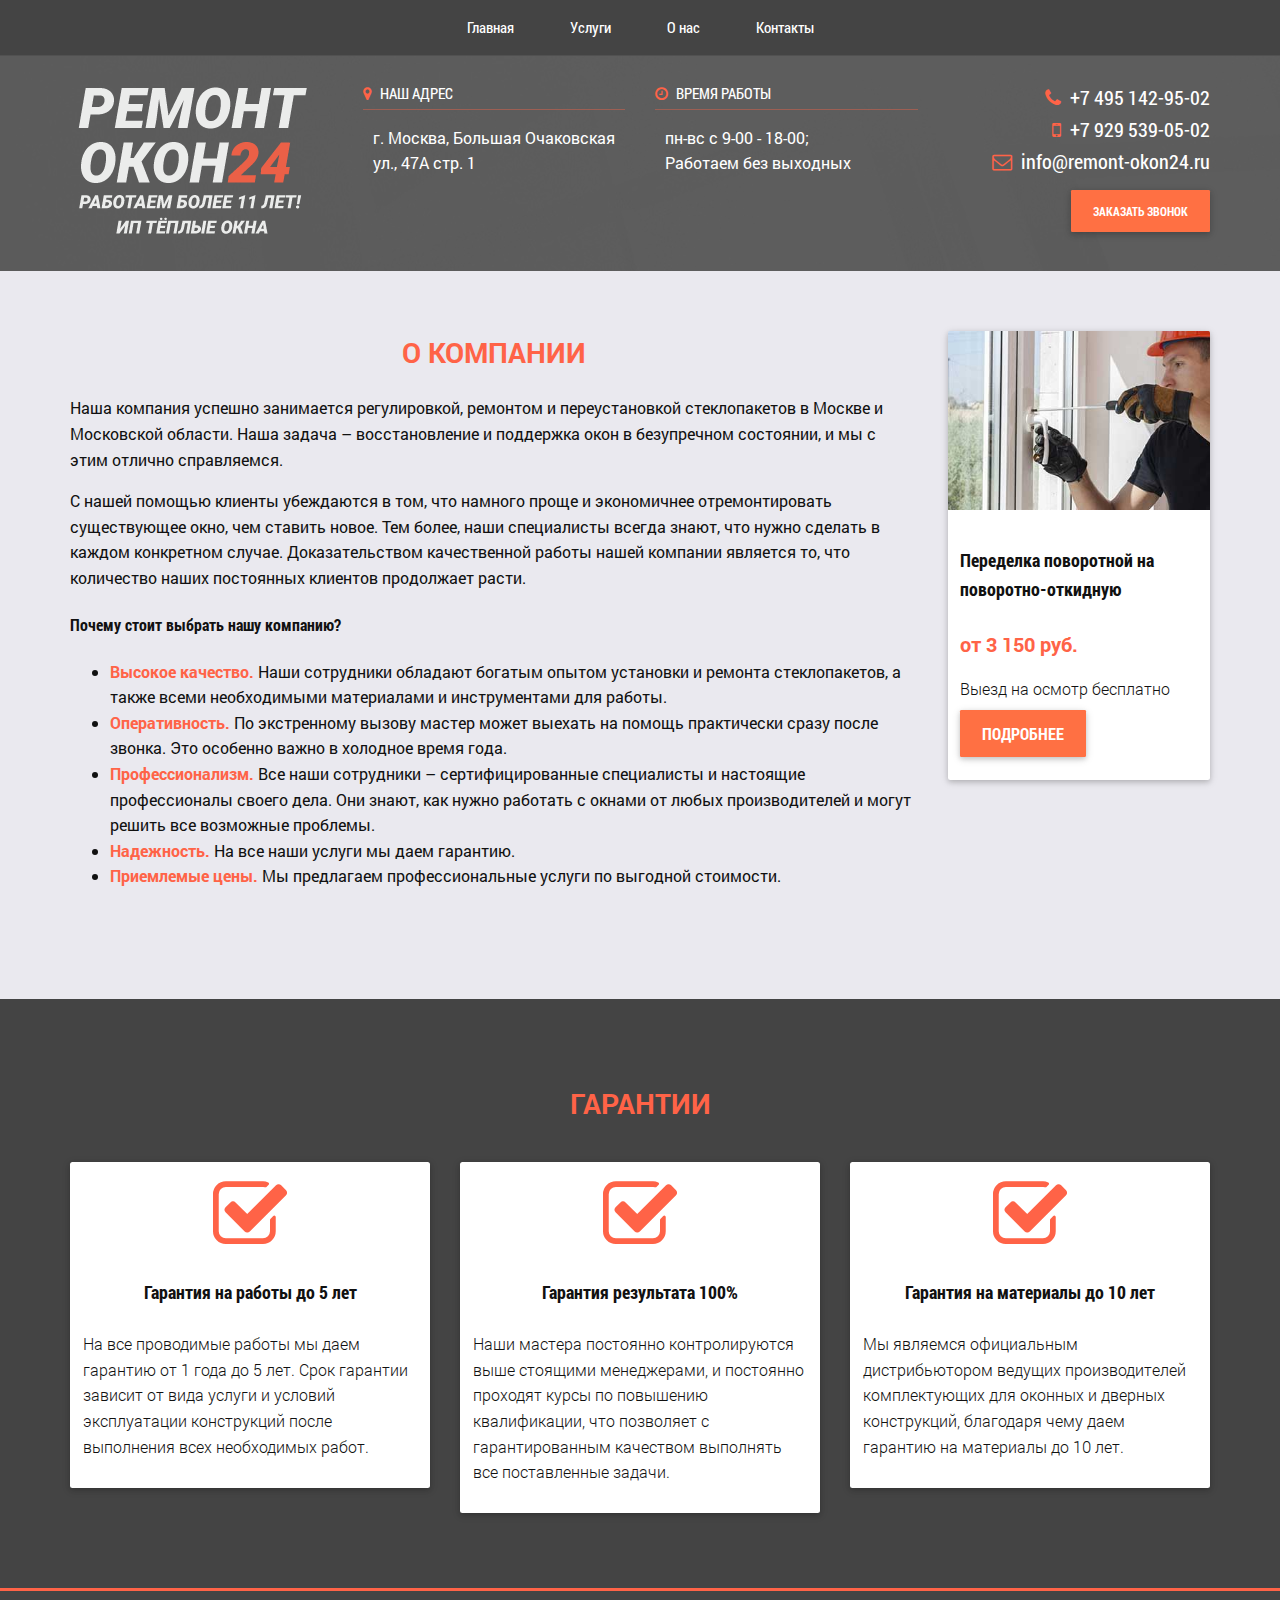
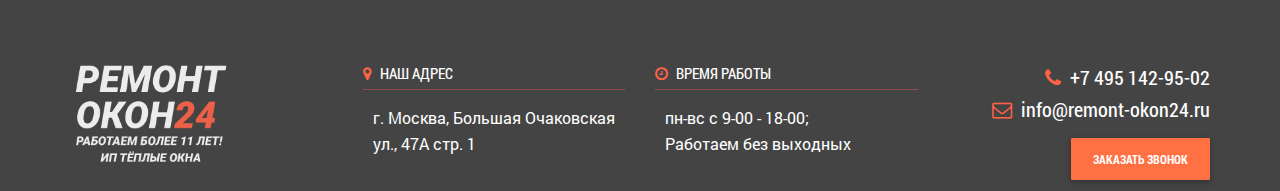
==== commit 0c32856b: "Upgrade" ====
--- a/about.html
+++ b/about.html
@@ -278,10 +278,7 @@
 						</div>
 					</div>
 				</div>
-			</div>
-			<div class="footer-copyright text-center">
-					Создание сайта <a href="https://webiant.ru" target="_blank">webiant.ru</a>
-			</div>
+			</div> 
 		</footer>
 
 	<div class="hidden">
